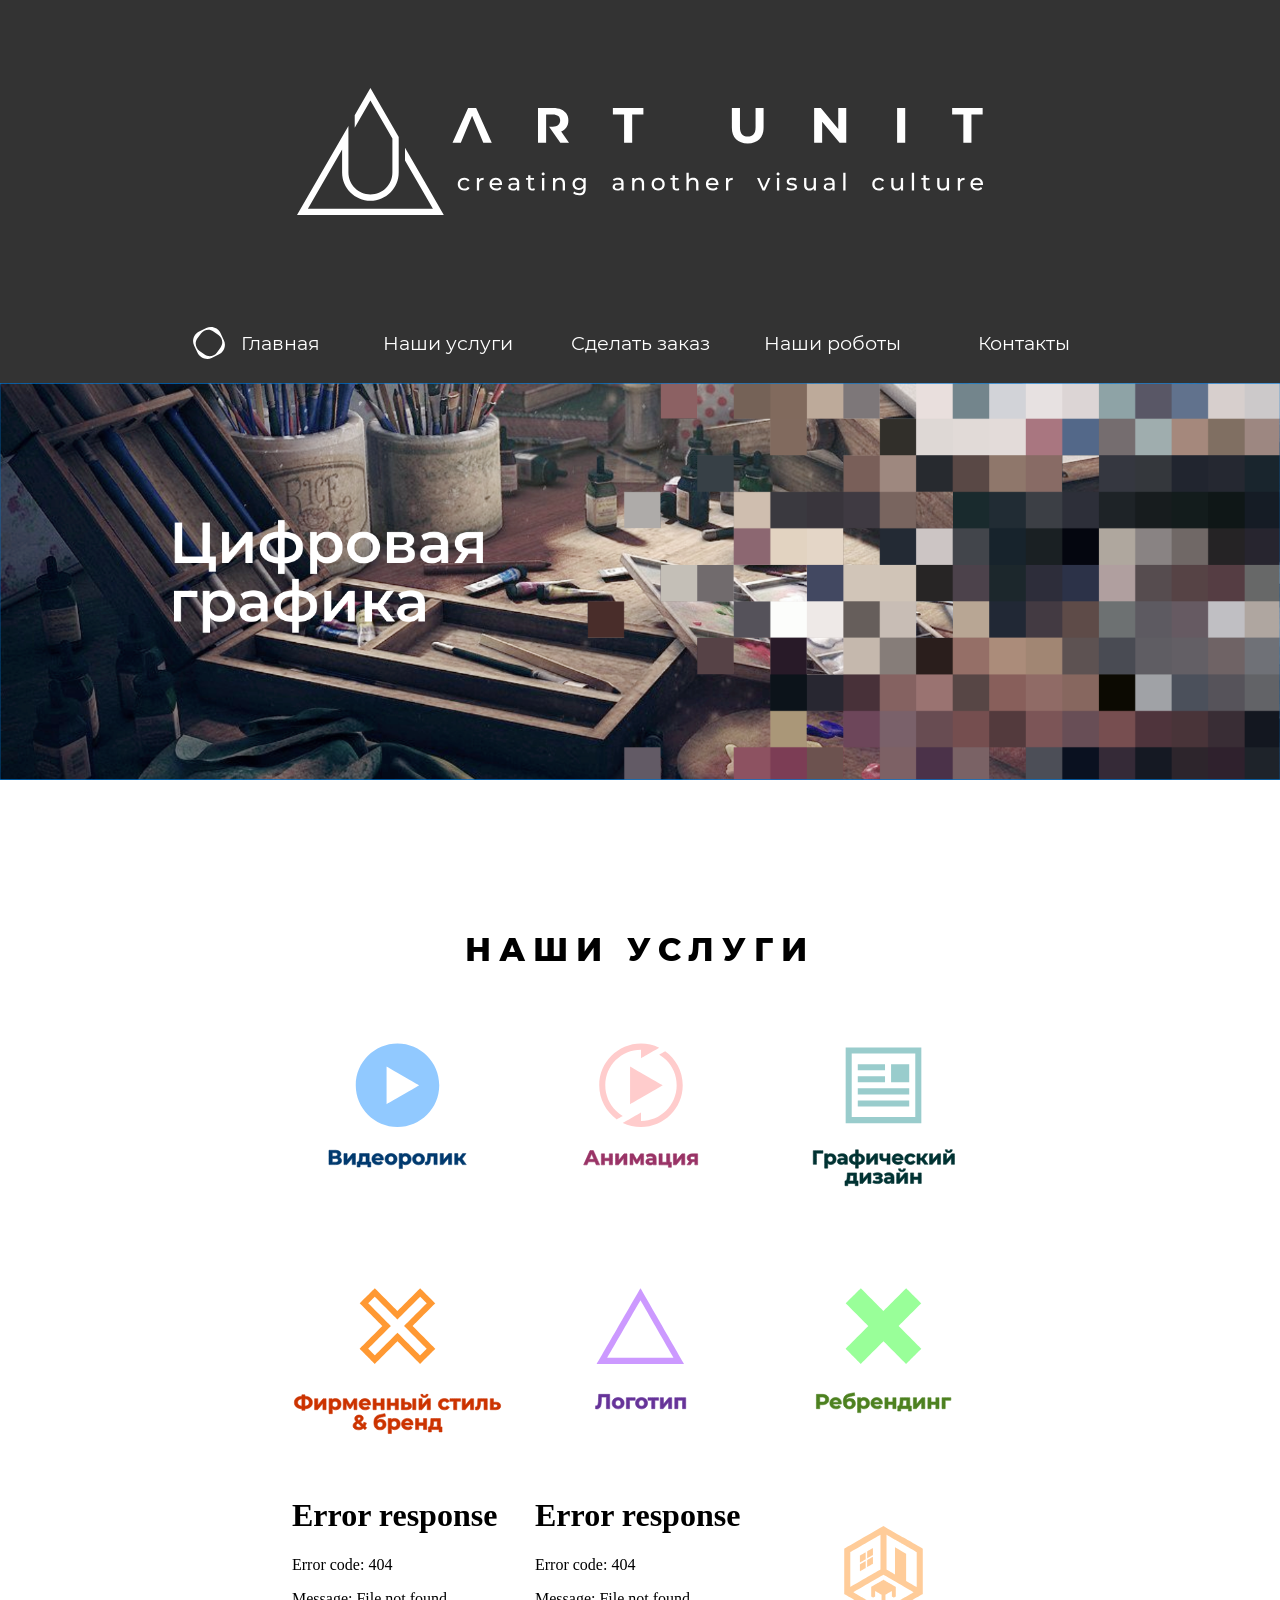
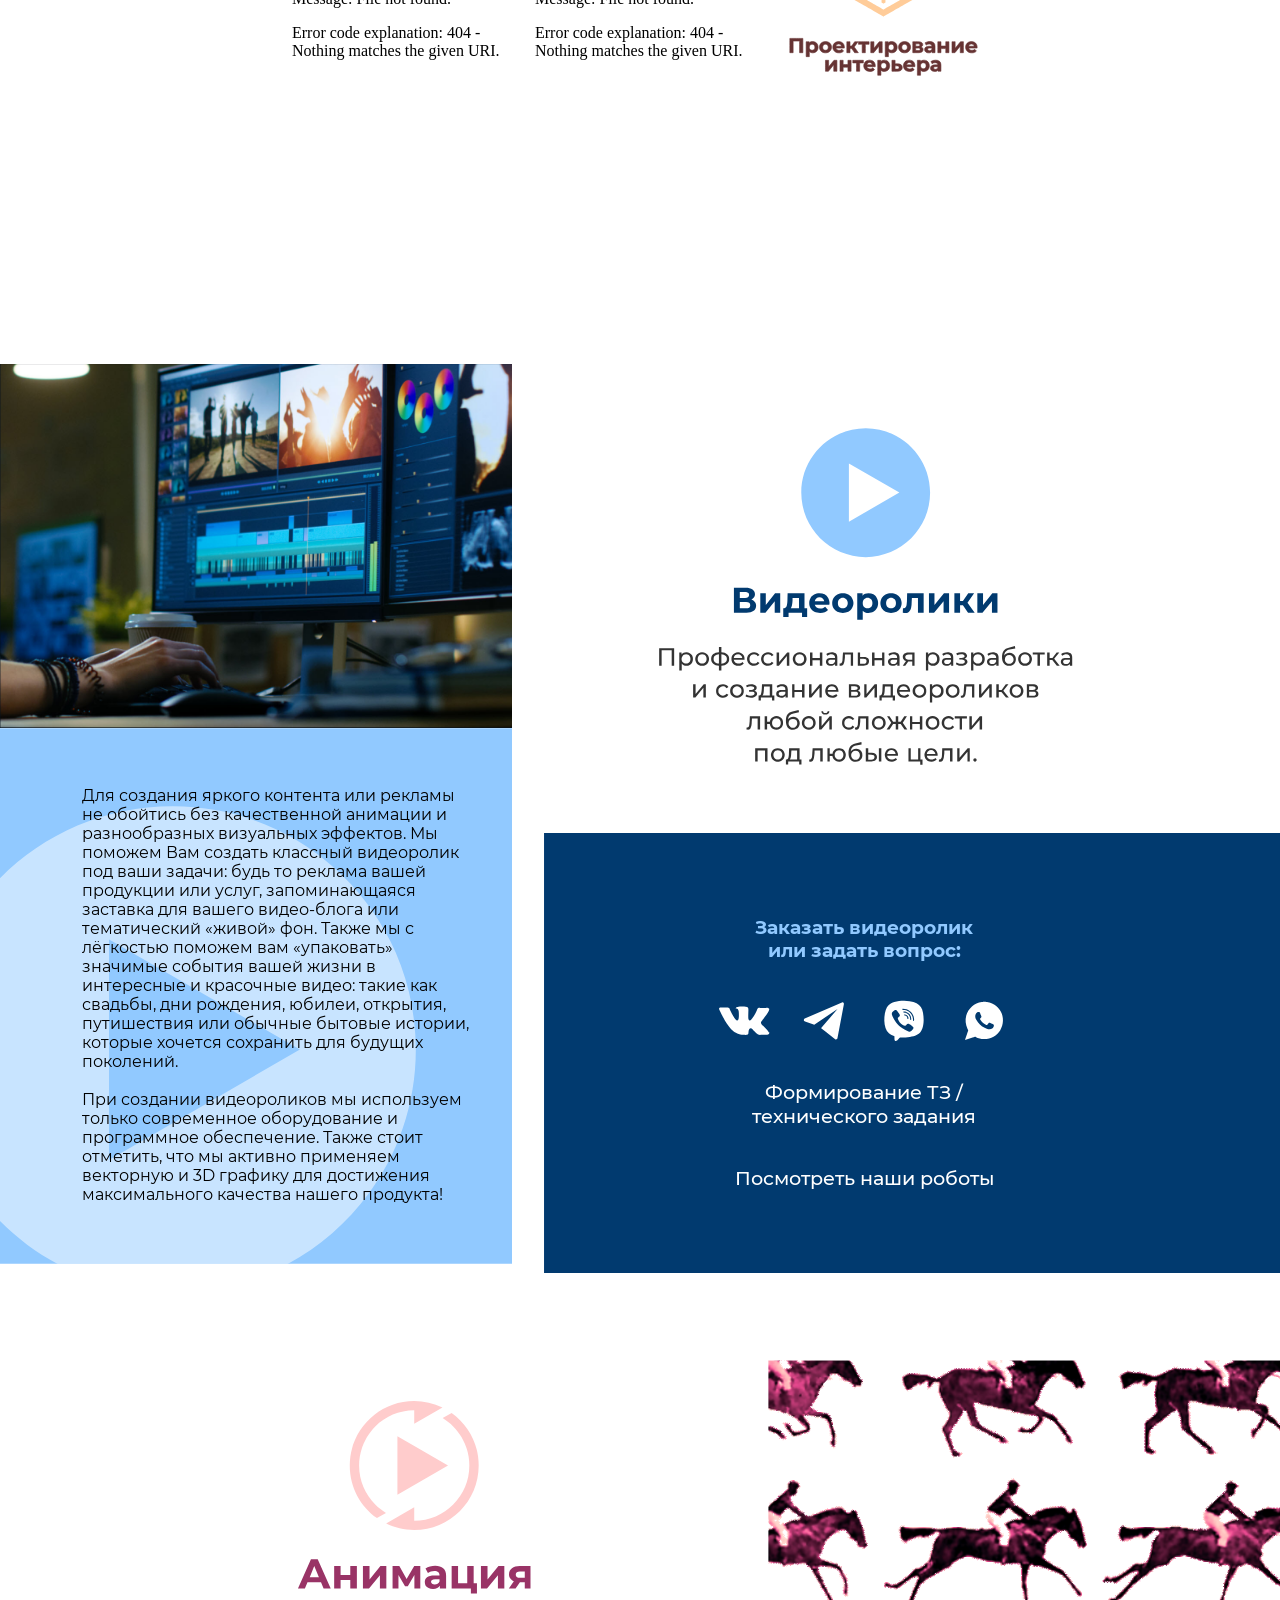
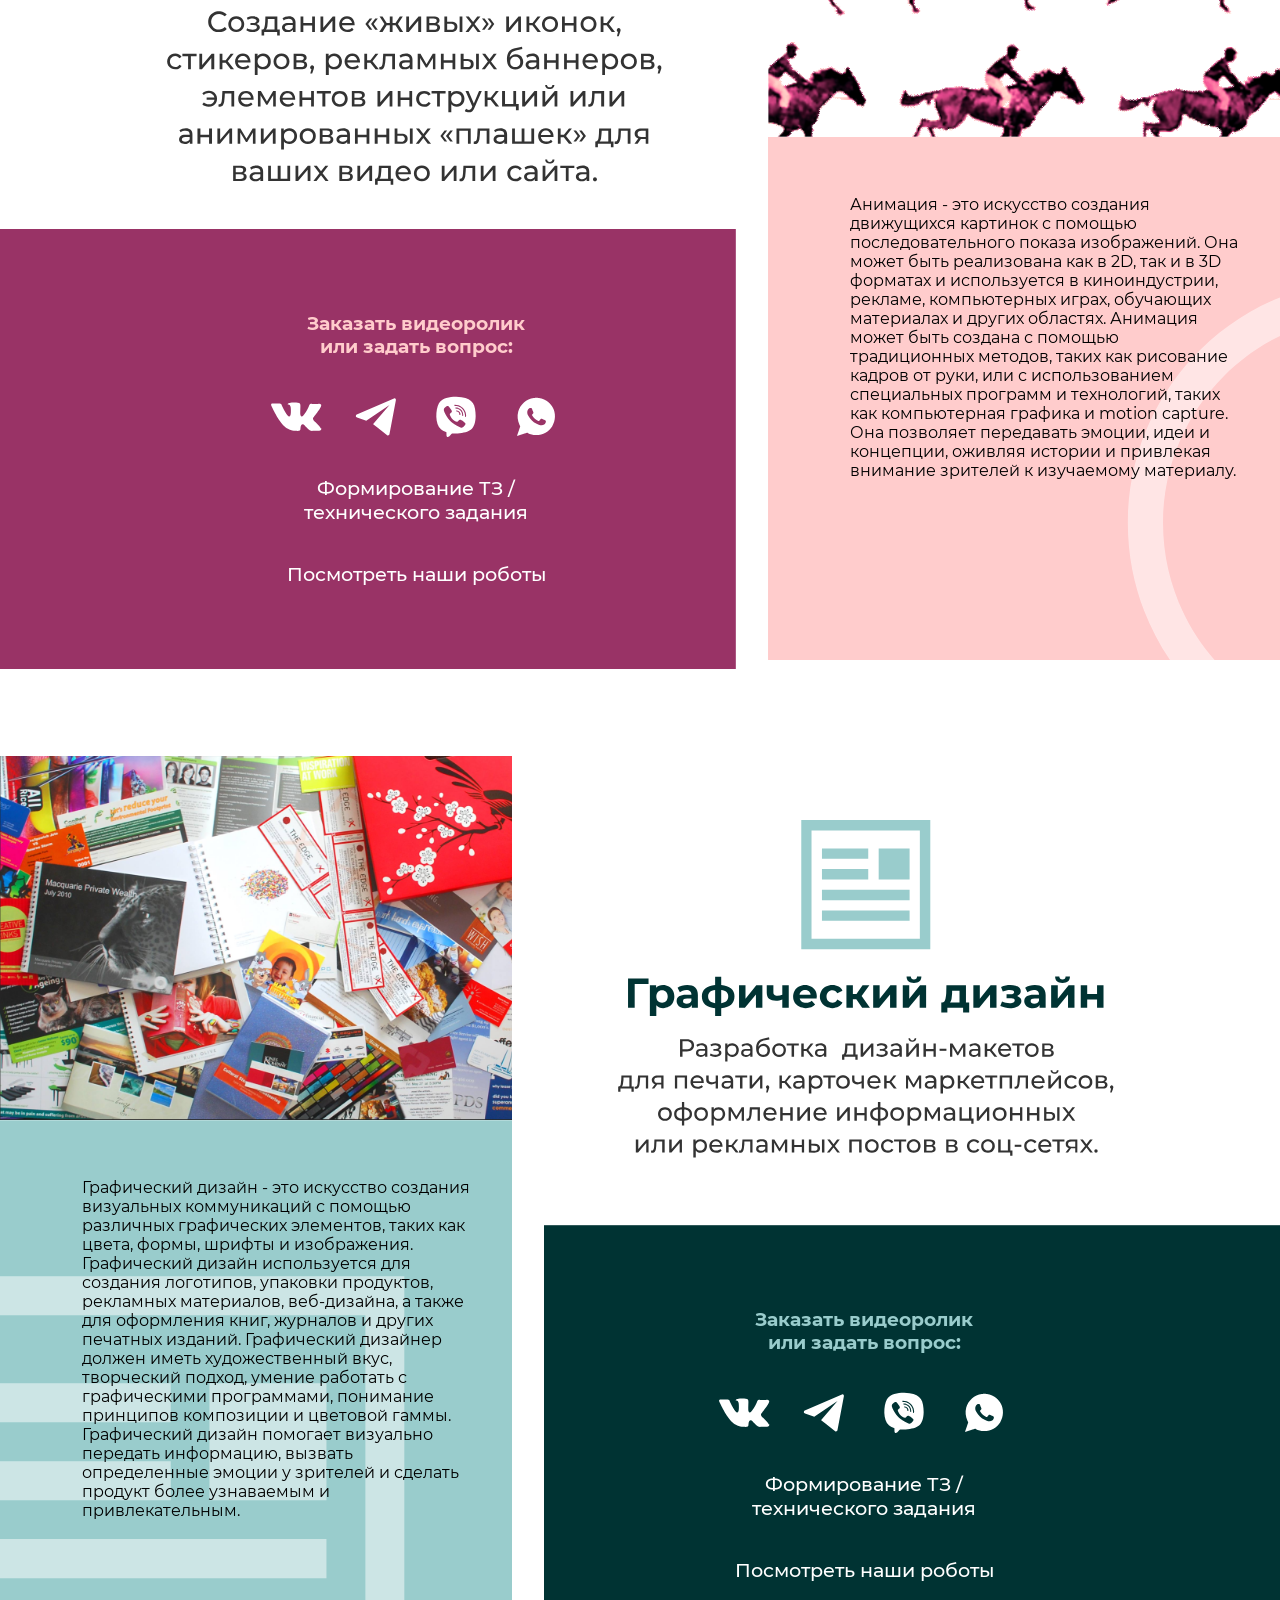
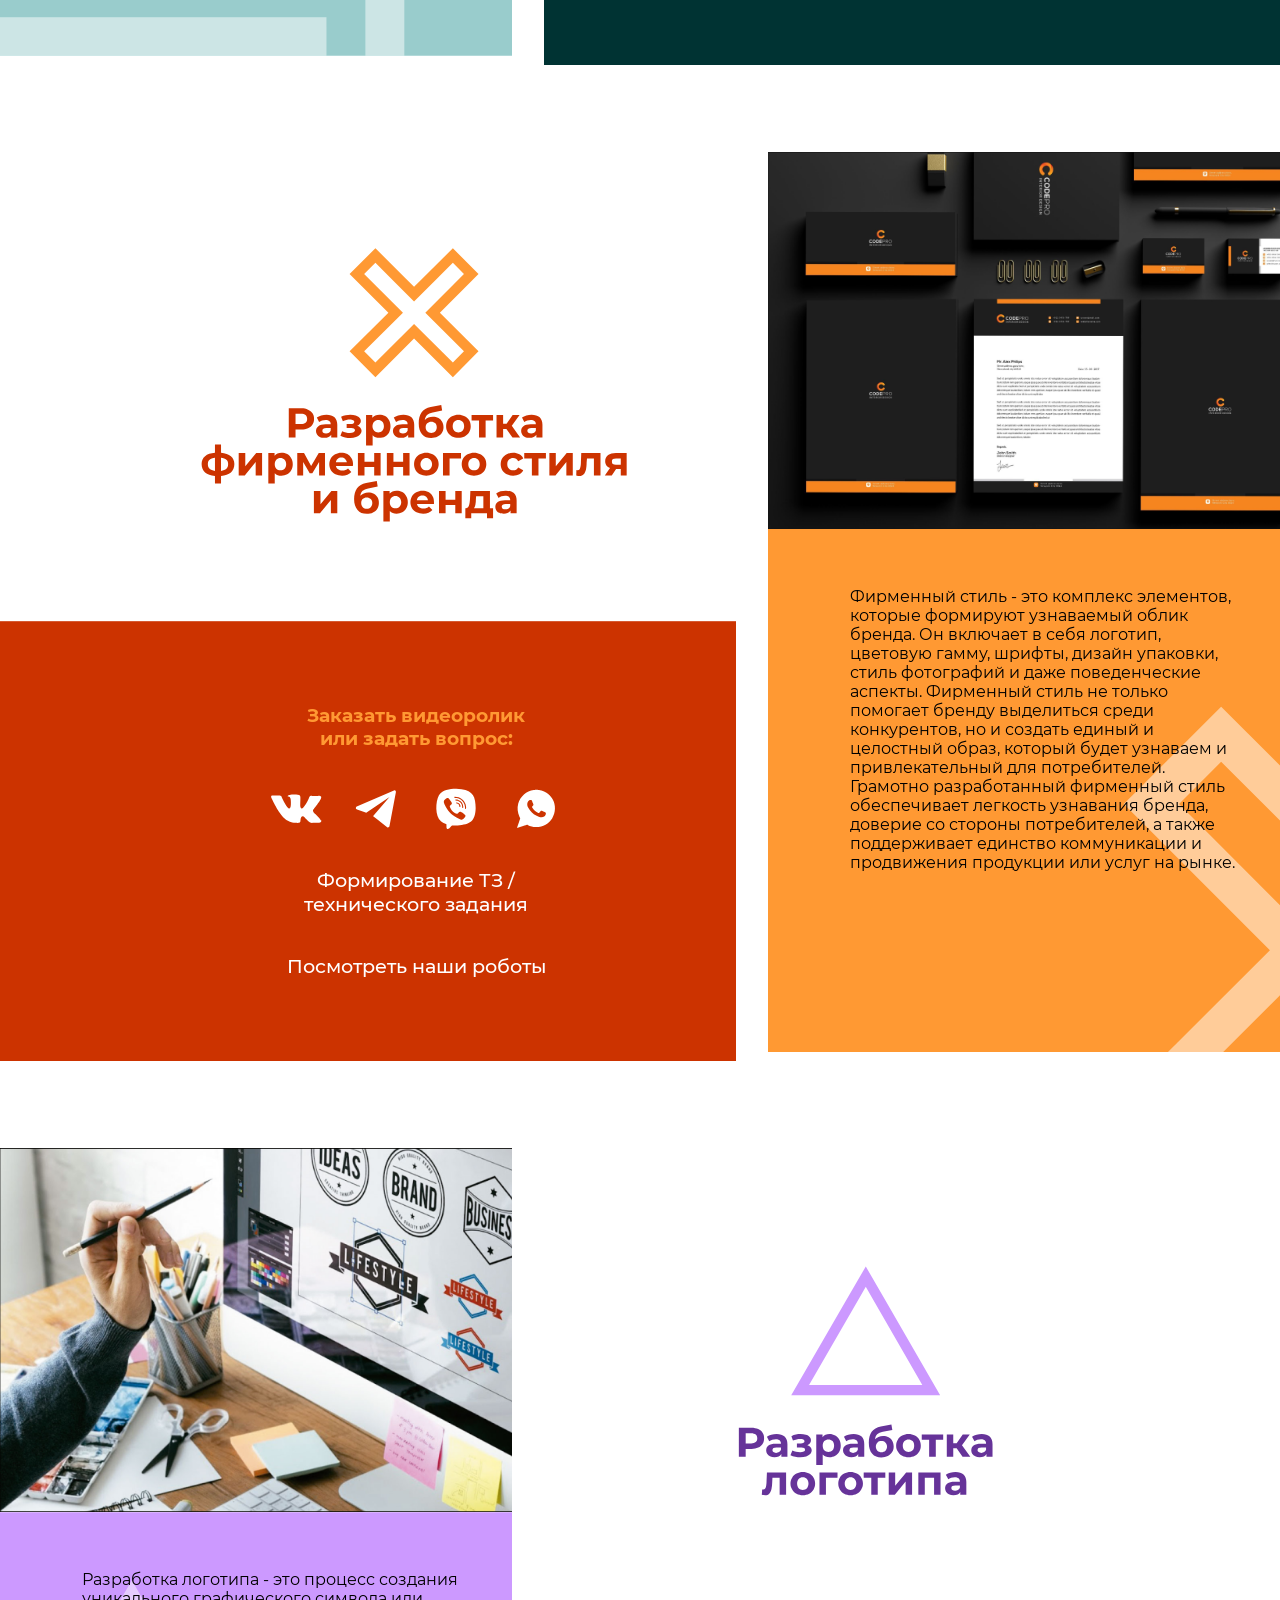
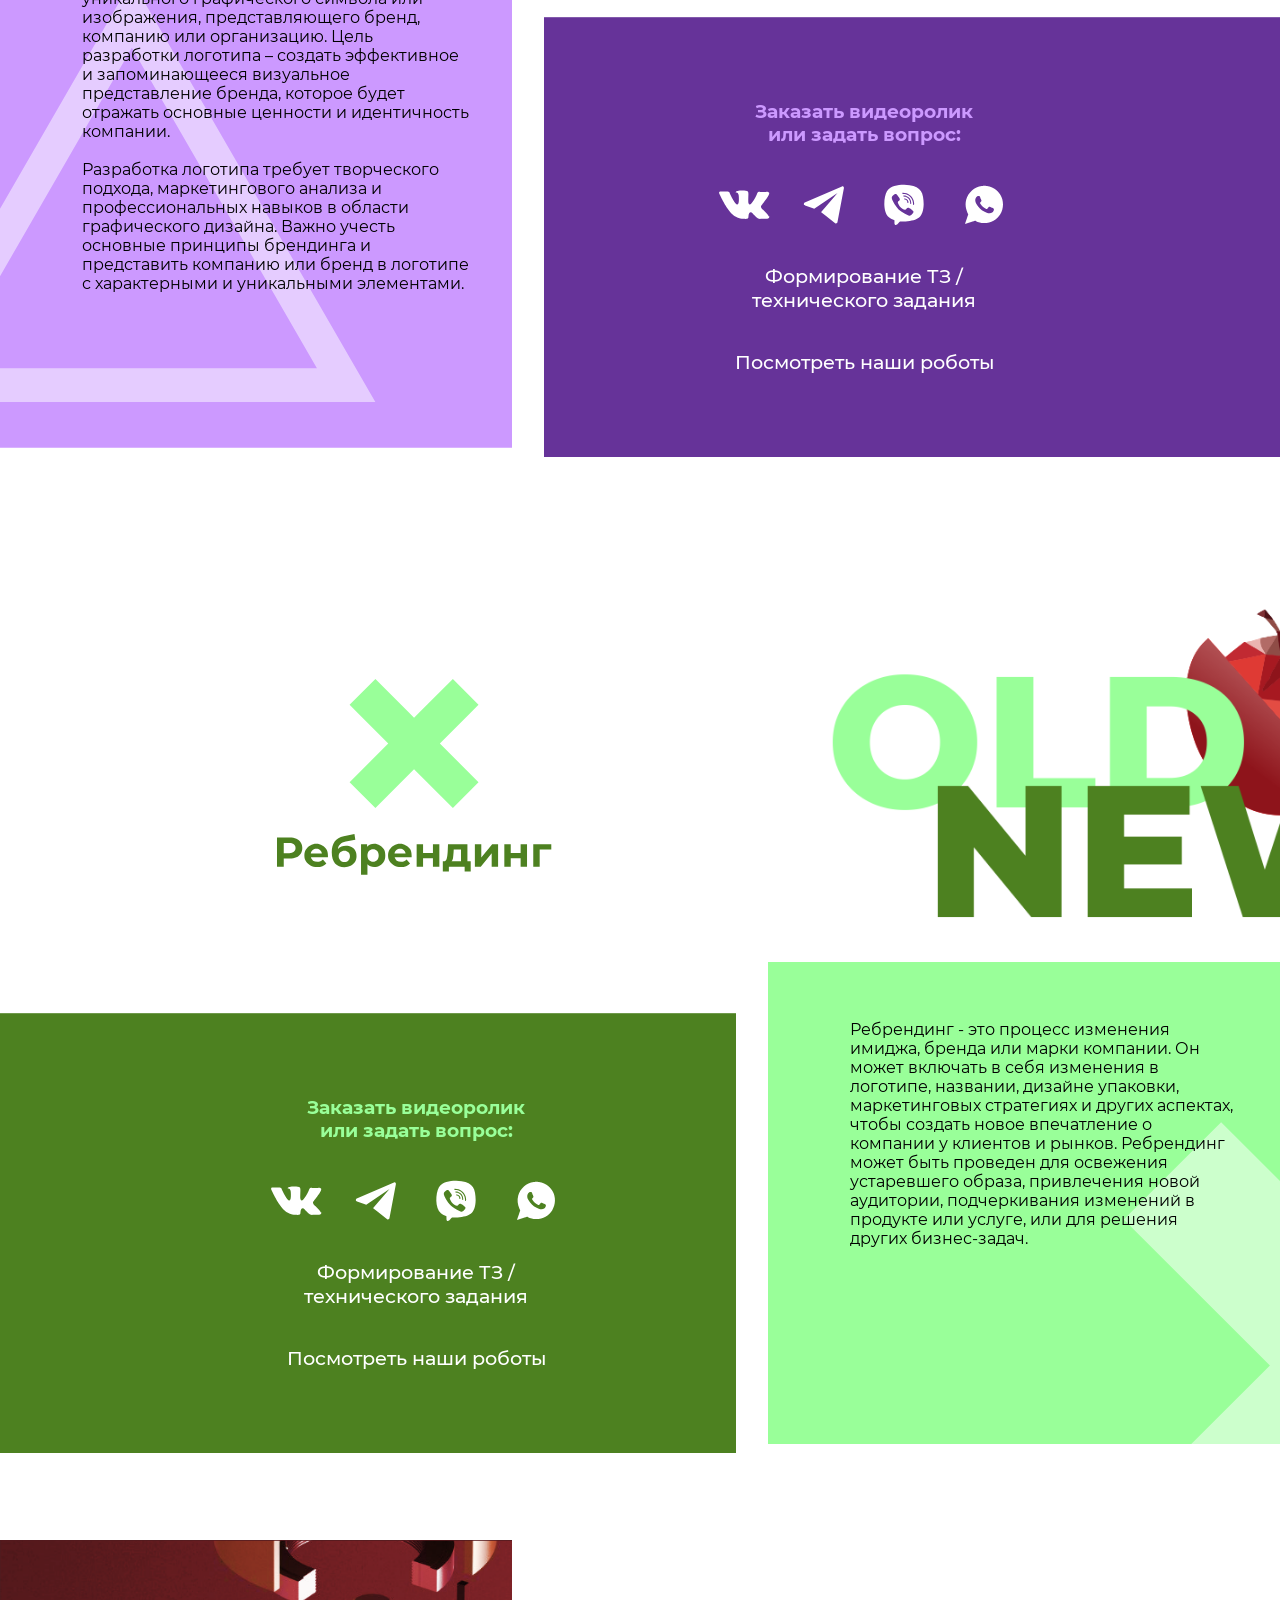
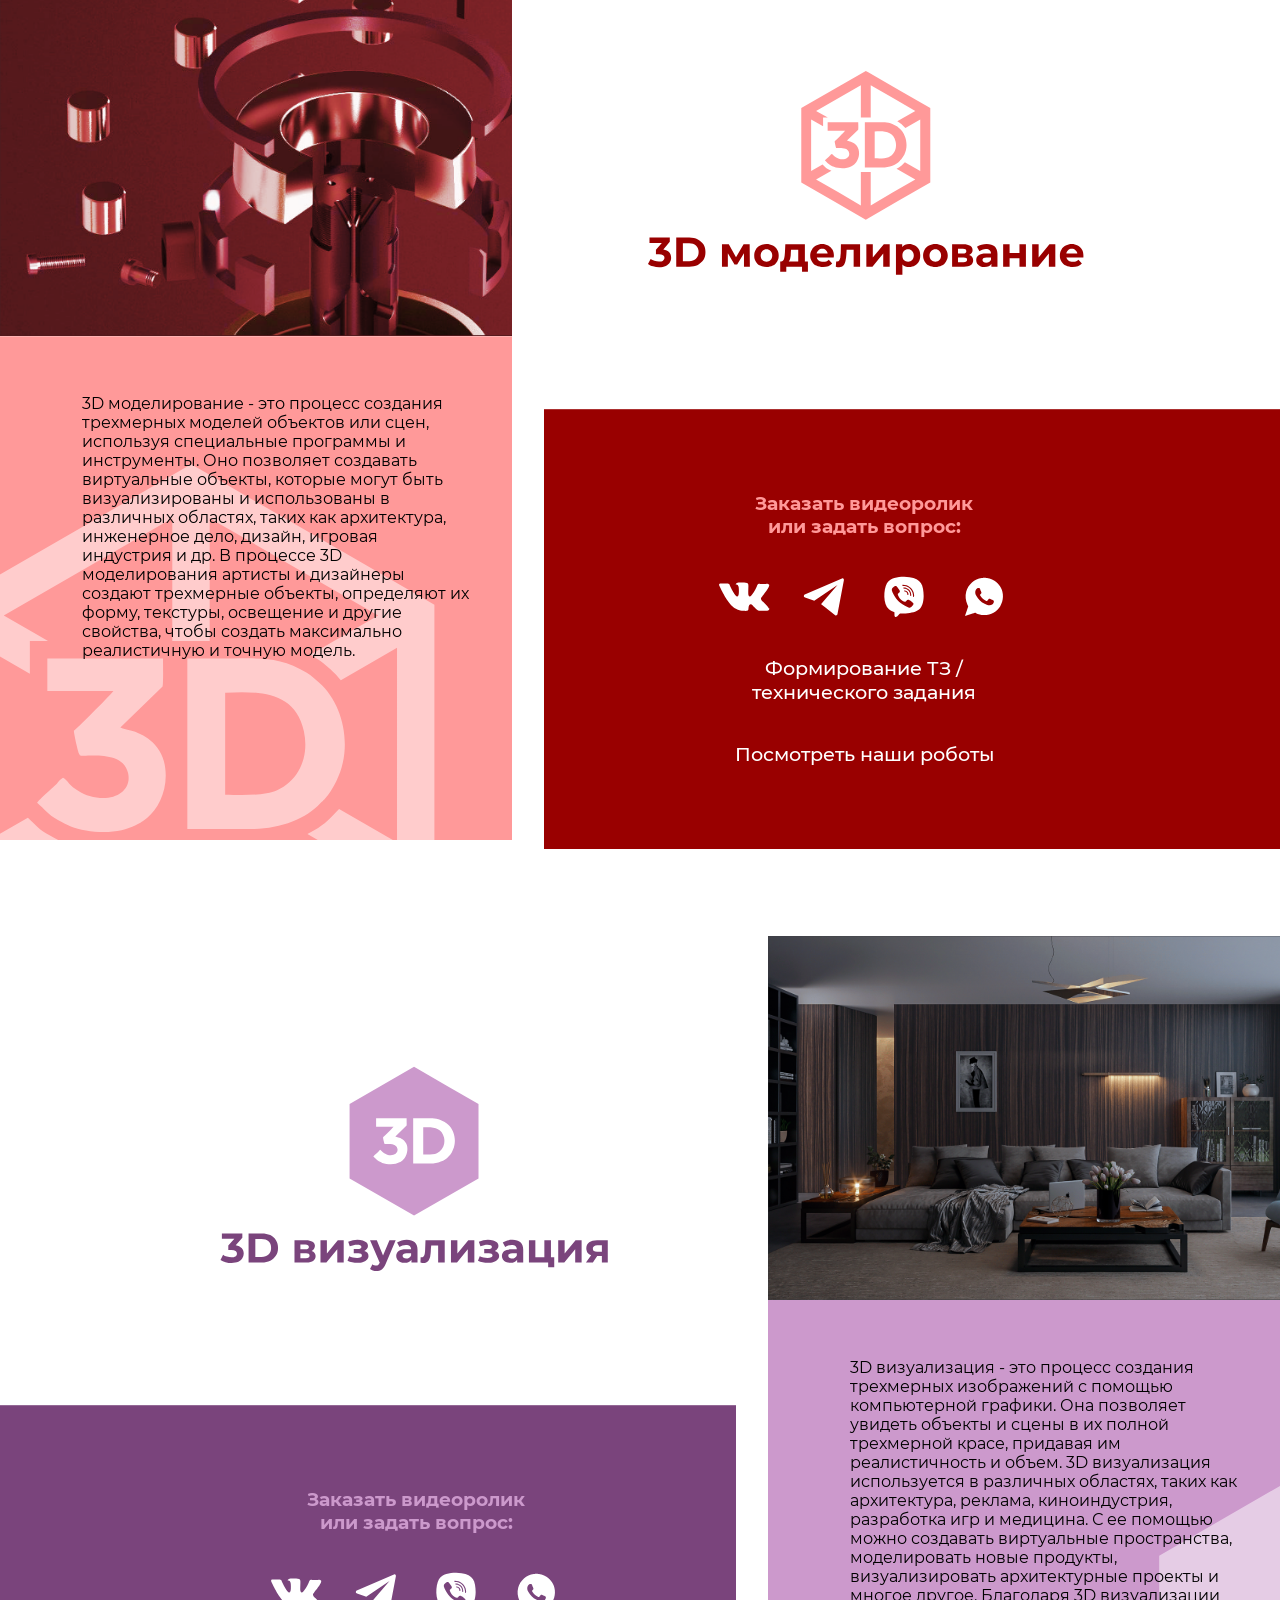
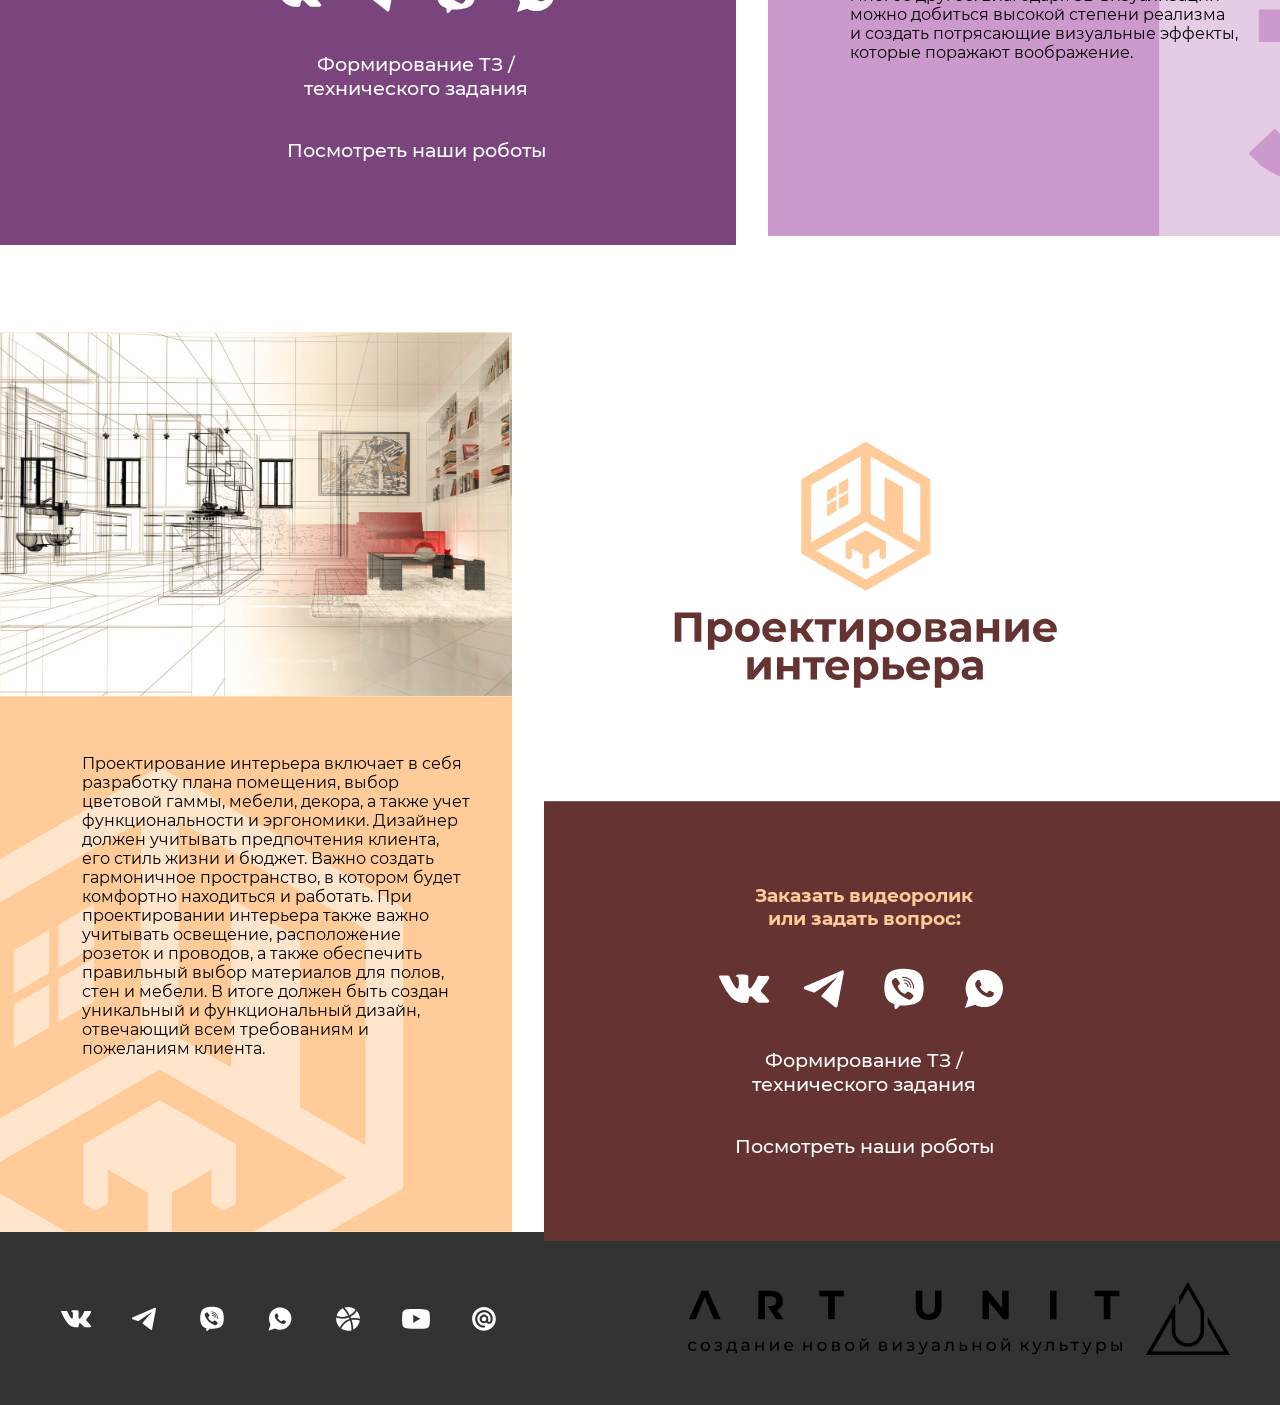
==== index.html @ 625c00ea "completed with grid navigation" ====
<!DOCTYPE html>
<html lang="en-US">

<head>
  <meta charset="utf-8">
  <!-- Без адаптива -->
  <meta name="viewport" content="width=device-width, initial-scale=1.0">
  <link rel="stylesheet" href="./resources/css/style.css" type="text/css">
  <!-- Не забыть про favicon -->
  <link rel="shortcut icon" href="" type=”image/x-icon”>
  <title>Art Unit | AURA</title>
</head>

<body id="" class="color-bg-primary">
  <!-- AURA -->
  <div id="home" class="section top color-bg-primary">
    <img src="./resources/svgs/header/logo-white.svg">
  </div>

  <!-- Navigation -->
  <nav id="navbar" class="flex-row color-bg-primary">
    <!-- Главная -->
    <li class="dropdown">
      <button class="dropbtn">
        <a class="flex-row">
          <svg class="icon-home" width="24" height="24" viewBox="0 0 24 24" xmlns="http://www.w3.org/2000/svg" xmlns:xlink="http://www.w3.org/1999/xlink">
            <path d="M3.2,8.7L6,4.9c2.2-3,6.3-3.8,9.3-1.6L19.1,6c3,2.2,3.8,6.3,1.6,9.3L18,19.1c-2.2,3-6.3,3.8-9.3,1.6L4.9,18
            C1.9,15.8,1.1,11.7,3.2,8.7z M23.2,10.1l-2.5-5.5c-1.9-4.1-6.8-5.7-10.7-3.8L4.6,3.3C0.8,5.2-1.1,9.8,0.8,13.9l2.5,5.2
            c1.9,4.1,6.8,6,10.7,4.1l5.2-2.5C23.2,18.9,25.1,13.9,23.2,10.1z"/>
          </svg>Главная
        </a>
      </button>
      <div class="aura-main-categories dropdown-content flex-col">
        <a href="#home" data-target="#home">
          <div>Цифровая графика</div>
        </a>
        <a href="#" data-target="">
          <div>Дизайнерская мебель</div>
        </a>
        <a href="#" data-target="">
          <div>Креативный декор</div>
        </a>
      </div>
    </li>
    <!-- Наши услуги -->
    <li class="dropdown">
      <button class="dropbtn">
        <a>Наши услуги</a>
      </button>
      <div class="aura-our-services dropdown-content">
        <a href="#videos" data-target="#videos">
          <div class="socials videos"></div>
          <div>Видеоролик</div>
        </a>
        <a href="#animations" data-target="#animations">
          <div class="socials animations"></div>
          <div>Анимации</div>
        </a>
        <a href="#graphicDesign" data-target="#graphicDesign">
        <div class="socials graphicDesign"></div>
          <div>Макет для печати</div>
        </a>
        <a href="#branding" data-target="#branding">
          <div class="socials branding"></div>
          <div>Фирменный стиль</div>
        </a>
        <a href="#logoDesign" data-target="#logoDesign">
          <div class="socials logoDesign"></div>
          <div>Логотип</div>
        </a>
        <a href="#rebranding" data-target="#rebranding">
          <div class="socials rebranding"></div>
          <div>Ребрендинг</div>
        </a>
        <a href="#modelling" data-target="#modelling">
          <div class="socials modelling"></div>
          <div>3D моделирование</div>
        </a>
        <a href="#visualising" data-target="#visualising">
          <div class="socials visualising"></div>
          <div>3D визуализация</div>
        </a>
        <a href="#projectDesign" cdata-target="#projectDesign">
          <div class="socials projectDesign"></div>
          <div>Проектирование интерьера</div>
        </a>
      </div>
    </li>
    <!-- Сделать заказ -->
    <li class="dropdown">
      <button class="dropbtn">
        <a>Сделать заказ</a>
      </button>
      <div class="aura-request-service dropdown-content flex-col">
        <a href="https://vk.com/artunitsev" target="_blank" class="flex-row">
          <div class="socials vk"></div>
          <div>Вконтакте</div>
        </a>
        <!-- Тут нужена t.me ссылка с профиля -->
        <a href="#">
          <div class="socials tele"></div>
          <div>Telegram</div>
        </a>
        <!-- Тут нужен сгенерированная ссылка от профиля вайбера -->
        <a href="#">
          <div class="socials viber"></div>
          <div>Viber</div>
        </a>
        <a href="https://wa.me/79785252620" target="_blank">
          <div class="socials whatsapp"></div>
          <div>WhatsApp</div>
        </a>
      </div>
    </li>
    <!-- Наши роботы -->
    <li class="dropdown">
      <button class="dropbtn">
        <a>Наши роботы</a>
      </button>
      <div class="aura-our-projects dropdown-content">
        <a href="#videos" data-target="#videos">
          <div class="socials videos"></div>
          <div>Видеоролик</div>
        </a>
        <a href="#animations" data-target="#animations">
          <div class="socials animations"></div>
          <div>Анимации</div>
        </a>
        <a href="#graphicDesign" data-target="#graphicDesign">
        <div class="socials graphicDesign"></div>
          <div>Макет для печати</div>
        </a>
        <a href="#branding" data-target="#branding">
          <div class="socials branding"></div>
          <div>Фирменный стиль</div>
        </a>
        <a href="#logoDesign" data-target="#logoDesign">
          <div class="socials logoDesign"></div>
          <div>Логотип</div>
        </a>
        <a href="#rebranding" data-target="#rebranding">
          <div class="socials rebranding"></div>
          <div>Ребрендинг</div>
        </a>
        <a href="#modelling" data-target="#modelling">
          <div class="socials modelling"></div>
          <div>3D моделирование</div>
        </a>
        <a href="#visualising" data-target="#visualising">
          <div class="socials visualising"></div>
          <div>3D визуализация</div>
        </a>
        <a href="#projectDesign" cdata-target="#projectDesign">
          <div class="socials projectDesign"></div>
          <div>Проектирование интерьера</div>
        </a>
      </div>
    </li>
    <!-- Контакты -->
    <li class="dropdown">
      <button class="dropbtn">
        <a>Контакты</a>
      </button>
      <div class="aura-contacts dropdown-content flex-col">
        <a href="https://vk.com/artunitsev" target="_blank" class="flex-row">
          <div class="socials vk"></div>
          <div>vk.com/artunitsev</div>
        </a>
        <a href="#">
          <div class="socials tele"></div>
          <div>@ArtUnit92</div>
        </a>
        <a href="#">
          <div class="socials viber"></div>
          <div>+7 978 525 26 20</div>
        </a>
        <a href="https://wa.me/79785252620" target="_blank">
          <div class="socials whatsapp"></div>
          <div>+7 978 525 26 20</div>
        </a>
        <a href="https://dribbble.com/ArtUnit" target="_blank">
          <div class="socials dribble"></div>
          <div>dribbble.com/ArtUnit</div>
        </a>
        <a href="https://youtube.com/@ArtUnit92" target="_blank">
          <div class="socials youtube"></div>
          <div>youtube.com/@ArtUnit92</div>
        </a>
        <a href="mailto:artunitsev@mail.ru">
          <div class="socials mail"></div>
          <div>artunitsev@mail.ru</div>
        </a>
      </div>
    </li>
  </nav>

<div class="main-container">
  <!-- Header -->
  <header class="section content flex-col">
    <img src="./resources/imgs/header.png">
  </header>

  <!-- Grid navigation -->
  <div id="navigation" class="section nav-menu flex-col block">
    <h1>Наши услуги</h1>
    <div class="grid">
      <div class="grid-item">
        <div class="animation-container" data-target="#videos">
          <iframe class="animation" src="./resources/animations/videos.html" frameborder="0"></iframe>
        </div>
      </div>
      <div class="grid-item">
        <div class="animation-container" data-target="#animations">
          <iframe class="animation" src="./resources/animations/animations.html" frameborder="0"></iframe>
        </div>
      </div>
      <div class="grid-item">
        <div class="animation-container" data-target="#graphicDesign">
          <iframe class="animation" src="./resources/animations/graphicDesign.html" frameborder="0"></iframe>
        </div>
      </div>
      <div class="grid-item">
        <div class="animation-container" data-target="#branding">
          <iframe class="animation" src="./resources/animations/branding.html" frameborder="0"></iframe>
        </div>
      </div>
      <div class="grid-item">
        <div class="animation-container" data-target="#logoDesign">
          <iframe class="animation" src="./resources/animations/logoDesign.html" frameborder="0"></iframe>
        </div>
      </div>
      <div class="grid-item">
        <div class="animation-container" data-target="#rebranding">
          <iframe class="animation" src="./resources/animations/rebranding.html" frameborder="0"></iframe>
        </div>
      </div>
      <div class="grid-item">
        <div class="animation-container" data-target="#modelling">
          <iframe class="animation" src="./resources/animations/3dmodelling.html" frameborder="0"></iframe>
        </div>
      </div>
      <div class="grid-item">
        <div class="animation-container" data-target="#visualising">
          <iframe class="animation" src="./resources/animations/3dvisualising.html" frameborder="0"></iframe>
        </div>
      </div>
      <div class="grid-item">
        <div class="animation-container" data-target="#projectDesign">
          <iframe class="animation" src="./resources/animations/projectDesign.html" frameborder="0"></iframe>
        </div>
      </div>
    </div>
  </div>


  <!-- Videos -->
  <div id="videos" class="section videos flex-row block">
    <div class="left flex-col">
      <div class="leftUp">
        <img src="./resources/imgs/videos.png">
      </div>
      <div class="leftBottom">
        <div>
          <p>
            Для создания яркого контента или рекламы не обойтись без качественной анимации и разнообразных визуальных эффектов. Мы поможем Вам создать классный видеоролик под ваши задачи: будь то реклама вашей продукции или услуг, запоминающаяся
            заставка для вашего видео-блога или тематический «живой» фон. Также мы с лёгкостью поможем вам «упаковать» значимые события вашей жизни в интересные и красочные видео: такие как свадьбы, дни рождения, юбилеи, открытия, путишествия  или обычные бытовые истории, которые хочется сохранить для будущих поколений.
          <br><br>
            При создании видеороликов мы используем только современное оборудование и программное обеспечение. Также стоит отметить, что мы активно применяем векторную и 3D графику для достижения максимального качества нашего продукта!
          </p>
        </div>
      </div>
    </div>
    <div class="right flex-col">
      <div class="rightUp">
        <img src="./resources/svgs/videos/videosRightUp.svg">
      </div>
      <div class="rightBottom">
        <div class="content flex-col">
          <div class="bottomTitle">
            <h3>Заказать видеоролик<br>или задать вопрос:</h3>
          </div>
          <div class="bottomLinks flex-row">
            <a href="https://vk.com/artunitsev" target="_blank">
              <div class="socials vk"></div>
            </a>
            <a href="#">
              <div class="socials tele"></div>
            </a>
            <a href="#">
              <div class="socials viber"></div>
            </a>
            <a href="https://wa.me/79785252620" target="_blank">
              <div class="socials whatsapp"></div>
            </a>
          </div>
          <div class="bottomOrder">
            <a href="">
              <p>Формирование ТЗ /<br>технического задания</p>
            </a>
          </div>

          <div class="ourProjects">
            <a href="https://www.youtube.com/playlist?list=PLP9Ktw8Q6dD-6l5zV0Kr-_URlwKYv3KBf" target="_blank">
              <p>Посмотреть наши роботы</p>
            </a>
          </div>
        </div>
      </div>

    </div>
  </div>

  <!-- Animations -->
  <div id="animations" class="section animations flex-row-reverse block">
    <div class="left flex-col">
      <div class="leftUp">
        <img src="./resources/imgs/animations.png">
      </div>
      <div class="leftBottom">
        <div>
          <p>
            Анимация - это искусство создания движущихся картинок с помощью последовательного показа изображений. Она может быть реализована как в 2D, так и в 3D форматах и используется в киноиндустрии, рекламе, компьютерных играх, обучающих материалах и других областях. Анимация может быть создана с помощью традиционных методов, таких как рисование кадров от руки, или с использованием специальных программ и технологий, таких как компьютерная графика и motion capture. Она позволяет передавать эмоции, идеи и концепции, оживляя истории и привлекая внимание зрителей к изучаемому материалу.
          </p>
        </div>
      </div>
    </div>
    <div class="right flex-col">
      <div class="rightUp">
        <img src="./resources/svgs/animations/animationsRightUp.svg">
      </div>
      <div class="rightBottom">
        <div class="content flex-col">
          <div class="bottomTitle">
            <h3>Заказать видеоролик<br>или задать вопрос:</h3>
          </div>
          <div class="bottomLinks flex-row">
            <a href="https://vk.com/artunitsev" target="_blank">
              <div class="socials vk"></div>
            </a>
            <a href="#">
              <div class="socials tele"></div>
            </a>
            <a href="#">
              <div class="socials viber"></div>
            </a>
            <a href="tel:+79785252620">
              <div class="socials whatsapp"></div>
            </a>
          </div>
          <div class="bottomOrder">
            <a href="">
              <p>Формирование ТЗ /<br>технического задания</p>
            </a>
          </div>

          <div class="ourProjects">
            <a href="https://www.youtube.com/playlist?list=PLP9Ktw8Q6dD-6l5zV0Kr-_URlwKYv3KBf" target="_blank">
              <p>Посмотреть наши роботы</p>
            </a>
          </div>
        </div>
      </div>

    </div>
  </div>

  <!-- Graphic design -->
  <div id="graphicDesign" class="section graphicDesign flex-row block">
    <div class="left flex-col">
      <div class="leftUp">
        <img src="./resources/imgs/graphicDesign.png">
      </div>
      <div class="leftBottom">
        <div>
          <p>
            Графический дизайн - это искусство создания визуальных коммуникаций с помощью различных графических элементов, таких как цвета, формы, шрифты и изображения. Графический дизайн используется для создания логотипов, упаковки продуктов, рекламных материалов, веб-дизайна, а также для оформления книг, журналов и других печатных изданий. Графический дизайнер должен иметь художественный вкус, творческий подход, умение работать с графическими программами, понимание принципов композиции и цветовой гаммы. Графический дизайн помогает визуально передать информацию, вызвать определенные эмоции у зрителей и сделать продукт более узнаваемым и привлекательным.
          </p>
        </div>
      </div>
    </div>
    <div class="right flex-col">
      <div class="rightUp">
        <img src="./resources/svgs/graphicDesign/graphicDesignRightUp.svg">
      </div>
      <div class="rightBottom">
        <div class="content flex-col">
          <div class="bottomTitle">
            <h3>Заказать видеоролик<br>или задать вопрос:</h3>
          </div>
          <div class="bottomLinks flex-row">
            <a href="">
              <div class="socials vk"></div>
            </a>
            <a href="">
              <div class="socials tele"></div>
            </a>
            <a href="">
              <div class="socials viber"></div>
            </a>
            <a href="">
              <div class="socials whatsapp"></div>
            </a>
          </div>
          <div class="bottomOrder">
            <a href="">
              <p>Формирование ТЗ /<br>технического задания</p>
            </a>
          </div>

          <div class="ourProjects">
            <a href="https://vk.com/album-138943289_301769877" target="_blank">
              <p>Посмотреть наши роботы</p>
            </a>
          </div>
        </div>
      </div>

    </div>
  </div>

  <!-- Branding -->
  <div id="branding" class="section branding flex-row-reverse block">
    <div class="left flex-col">
      <div class="leftUp">
        <img src="./resources/imgs/branding.png">
      </div>
      <div class="leftBottom">
        <div>
          <p>
            Фирменный стиль - это комплекс элементов, которые формируют узнаваемый облик бренда. Он включает в себя логотип, цветовую гамму, шрифты, дизайн упаковки, стиль фотографий и даже поведенческие аспекты. Фирменный стиль не только помогает бренду выделиться среди конкурентов, но и создать единый и целостный образ, который будет узнаваем и привлекательный для потребителей. Грамотно разработанный фирменный стиль обеспечивает легкость узнавания бренда, доверие со стороны потребителей, а также поддерживает единство коммуникации и продвижения продукции или услуг на рынке.
          </p>
        </div>
      </div>
    </div>
    <div class="right flex-col">
      <div class="rightUp">
        <img src="./resources/svgs/branding/brandingRightUp.svg">
      </div>
      <div class="rightBottom">
        <div class="content flex-col">
          <div class="bottomTitle">
            <h3>Заказать видеоролик<br>или задать вопрос:</h3>
          </div>
          <div class="bottomLinks flex-row">
            <a href="">
              <div class="socials vk"></div>
            </a>
            <a href="">
              <div class="socials tele"></div>
            </a>
            <a href="">
              <div class="socials viber"></div>
            </a>
            <a href="">
              <div class="socials whatsapp"></div>
            </a>
          </div>
          <div class="bottomOrder">
            <a href="">
              <p>Формирование ТЗ /<br>технического задания</p>
            </a>
          </div>

          <div class="ourProjects">
            <a href="https://vk.com/album-138943289_301769849" target="_blank">
              <p>Посмотреть наши роботы</p>
            </a>
          </div>
        </div>
      </div>

    </div>
  </div>

  <!-- Logo design -->
  <div id="logoDesign" class="section logoDesign flex-row block">
    <div class="left flex-col">
      <div class="leftUp">
        <img src="./resources/imgs/logoDesign.png">
      </div>
      <div class="leftBottom">
        <div>
          <p>
            Разработка логотипа - это процесс создания уникального графического символа или изображения, представляющего бренд, компанию или организацию. Цель разработки логотипа – создать эффективное и запоминающееся визуальное представление бренда, которое будет отражать основные ценности и идентичность компании. 
            <br><br>Разработка логотипа требует творческого подхода, маркетингового анализа и профессиональных навыков в области графического дизайна. Важно учесть основные принципы брендинга и представить компанию или бренд в логотипе с характерными и уникальными элементами.
          </p>
        </div>
      </div>
    </div>
    <div class="right flex-col">
      <div class="rightUp">
        <img src="./resources/svgs/logoDesign/logoDesignRightUp.svg">
      </div>
      <div class="rightBottom">
        <div class="content flex-col">
          <div class="bottomTitle">
            <h3>Заказать видеоролик<br>или задать вопрос:</h3>
          </div>
          <div class="bottomLinks flex-row">
            <a href="">
              <div class="socials vk"></div>
            </a>
            <a href="">
              <div class="socials tele"></div>
            </a>
            <a href="">
              <div class="socials viber"></div>
            </a>
            <a href="">
              <div class="socials whatsapp"></div>
            </a>
          </div>
          <div class="bottomOrder">
            <a href="">
              <p>Формирование ТЗ /<br>технического задания</p>
            </a>
          </div>

          <div class="ourProjects">
            <a href="https://vk.com/album-138943289_301769840" target="_blank">
              <p>Посмотреть наши роботы</p>
            </a>
          </div>
        </div>
      </div>

    </div>
  </div>

  <!-- Rebranding -->
  <div id="rebranding" class="section rebranding flex-row-reverse block">
    <div class="left flex-col">
      <div class="leftUp">
        <img src="./resources/imgs/rebranding.png">
      </div>
      <div class="leftBottom">
        <div>
          <p>
            Ребрендинг - это процесс изменения имиджа, бренда или марки компании. Он может включать в себя изменения в логотипе, названии, дизайне упаковки, маркетинговых стратегиях и других аспектах, чтобы создать новое впечатление о компании у клиентов и рынков. Ребрендинг может быть проведен для освежения устаревшего образа, привлечения новой аудитории, подчеркивания изменений в продукте или услуге, или для решения других бизнес-задач.
          </p>
        </div>
      </div>
    </div>
    <div class="right flex-col">
      <div class="rightUp">
        <img src="./resources/svgs/rebranding/rebrandingRightUp.svg">
      </div>
      <div class="rightBottom">
        <div class="content flex-col">
          <div class="bottomTitle">
            <h3>Заказать видеоролик<br>или задать вопрос:</h3>
          </div>
          <div class="bottomLinks flex-row">
            <a href="">
              <div class="socials vk"></div>
            </a>
            <a href="">
              <div class="socials tele"></div>
            </a>
            <a href="">
              <div class="socials viber"></div>
            </a>
            <a href="">
              <div class="socials whatsapp"></div>
            </a>
          </div>
          <div class="bottomOrder">
            <a href="">
              <p>Формирование ТЗ /<br>технического задания</p>
            </a>
          </div>

          <div class="ourProjects">
            <a href="https://vk.com/album-138943289_301769886" target="_blank">
              <p>Посмотреть наши роботы</p>
            </a>
          </div>
        </div>
      </div>

    </div>
  </div>

  <!-- 3D modelling -->
  <div id="modelling" class="section modelling flex-row block">
    <div class="left flex-col">
      <div class="leftUp">
        <img src="./resources/imgs/3dModelling.png">
      </div>
      <div class="leftBottom">
        <div>
          <p>
            3D моделирование - это процесс создания трехмерных моделей объектов или сцен, используя специальные программы и инструменты. Оно позволяет создавать виртуальные объекты, которые могут быть визуализированы и использованы в различных областях, таких как архитектура, инженерное дело, дизайн, игровая индустрия и др. В процессе 3D моделирования артисты и дизайнеры создают трехмерные объекты, определяют их форму, текстуры, освещение и другие свойства, чтобы создать максимально реалистичную и точную модель.
          </p>
        </div>
      </div>
    </div>
    <div class="right flex-col">
      <div class="rightUp">
        <img src="./resources/svgs/3dModelling/3dModellingRightUp.svg">
      </div>
      <div class="rightBottom">
        <div class="content flex-col">
          <div class="bottomTitle">
            <h3>Заказать видеоролик<br>или задать вопрос:</h3>
          </div>
          <div class="bottomLinks flex-row">
            <a href="">
              <div class="socials vk"></div>
            </a>
            <a href="">
              <div class="socials tele"></div>
            </a>
            <a href="">
              <div class="socials viber"></div>
            </a>
            <a href="">
              <div class="socials whatsapp"></div>
            </a>
          </div>
          <div class="bottomOrder">
            <a href="">
              <p>Формирование ТЗ /<br>технического задания</p>
            </a>
          </div>

          <div class="ourProjects">
            <a href="https://www.youtube.com/playlist?list=PLP9Ktw8Q6dD9mTrqpHBQCJgkdK2Wot-IL" target="_blank">
              <p>Посмотреть наши роботы</p>
            </a>
          </div>
        </div>
      </div>

    </div>
  </div>

  <!-- 3D visualising-->
  <div id="visualising" class="section visualising flex-row-reverse block">
    <div class="left flex-col">
      <div class="leftUp">
        <img src="./resources/imgs/3dVisualising.png">
      </div>
      <div class="leftBottom">
        <div>
          <p>
            3D визуализация - это процесс создания трехмерных изображений с помощью компьютерной графики. Она позволяет увидеть объекты и сцены в их полной трехмерной красе, придавая им реалистичность и объем. 3D визуализация используется в различных областях, таких как архитектура, реклама, киноиндустрия, разработка игр и медицина. С ее помощью можно создавать виртуальные пространства, моделировать новые продукты, визуализировать архитектурные проекты и многое другое. Благодаря 3D визуализации можно добиться высокой степени реализма и создать потрясающие визуальные эффекты, которые поражают воображение.
          </p>
        </div>
      </div>
    </div>
    <div class="right flex-col">
      <div class="rightUp">
        <img src="./resources/svgs/3dVisualising/3dVisualisingRightUp.svg">
      </div>
      <div class="rightBottom">
        <div class="content flex-col">
          <div class="bottomTitle">
            <h3>Заказать видеоролик<br>или задать вопрос:</h3>
          </div>
          <div class="bottomLinks flex-row">
            <a href="">
              <div class="socials vk"></div>
            </a>
            <a href="">
              <div class="socials tele"></div>
            </a>
            <a href="">
              <div class="socials viber"></div>
            </a>
            <a href="">
              <div class="socials whatsapp"></div>
            </a>
          </div>
          <div class="bottomOrder">
            <a href="">
              <p>Формирование ТЗ /<br>технического задания</p>
            </a>
          </div>

          <div class="ourProjects">
            <a href="https://www.youtube.com/playlist?list=PLP9Ktw8Q6dD9mTrqpHBQCJgkdK2Wot-IL" target="_blank">
              <p>Посмотреть наши роботы</p>
            </a>
          </div>
        </div>
      </div>

    </div>
  </div>

  <!-- Project design -->
  <div id="projectDesign" class="section projectDesign flex-row block">
    <div class="left flex-col">
      <div class="leftUp">
        <img src="./resources/imgs/projectDesign.png">
      </div>
      <div class="leftBottom">
        <div>
          <p>
            Проектирование интерьера включает в себя разработку плана помещения, выбор цветовой гаммы, мебели, декора, а также учет функциональности и эргономики. Дизайнер должен учитывать предпочтения клиента, его стиль жизни и бюджет. Важно создать гармоничное пространство, в котором будет комфортно находиться и работать. При проектировании интерьера также важно учитывать освещение, расположение розеток и проводов, а также обеспечить правильный выбор материалов для полов, стен и мебели. В итоге должен быть создан уникальный и функциональный дизайн, отвечающий всем требованиям и пожеланиям клиента.
          </p>
        </div>
      </div>
    </div>
    <div class="right flex-col">
      <div class="rightUp">
        <img src="./resources/svgs/projectDesign/projectDesignRightUp.svg">
      </div>
      <div class="rightBottom">
        <div class="content flex-col">
          <div class="bottomTitle">
            <h3>Заказать видеоролик<br>или задать вопрос:</h3>
          </div>
          <div class="bottomLinks flex-row">
            <a href="">
              <div class="socials vk"></div>
            </a>
            <a href="">
              <div class="socials tele"></div>
            </a>
            <a href="">
              <div class="socials viber"></div>
            </a>
            <a href="">
              <div class="socials whatsapp"></div>
            </a>
          </div>
          <div class="bottomOrder">
            <a href="">
              <p>Формирование ТЗ /<br>технического задания</p>
            </a>
          </div>

          <div class="ourProjects">
            <a href="https://www.youtube.com/playlist?list=PLP9Ktw8Q6dD-RjY8T52GfUkHuSWjg1-co" target="_blank">
              <p>Посмотреть наши роботы</p>
            </a>
          </div>
        </div>
      </div>

    </div>
  </div>

  <footer id="footer" class="section flex-row color-bg-primary">
    <!-- Links -->
    <div class="flex-row">
      <a href="">
        <div class="socials vk"></div>
      </a>
      <a href="">
        <div class="socials tele"></div>
      </a>
      <a href="">
        <div class="socials viber"></div>
      </a>
      <a href="">
        <div class="socials whatsapp"></div>
      </a>
      <a href="">
        <div class="socials dribble"></div>
      </a>
      <a href="">
        <div class="socials youtube"></div>
      </a>
      <a href="">
        <div class="socials mail"></div>
      </a>
    </div>

    <!-- AURA -->
    <a href="#home" class="logo">
      <img src="./resources/svgs/footer/logo-black.svg">
    </a>
  </footer>
</div>

  <script src="./resources/js/scroll.js"></script>
  <script src="./resources/js/scaling.js"></script>
  <script src="./resources/js/grid.js"></script>
</body>

</html>
---- resources/css/style.css ----
@font-face {
    font-family: 'Montserrat';
    src: local("Montserrat"), local("Montserrat-Regular"),
    url("../fonts/Montserrat-Regular.ttf") format("truetype");
    font-weight: 400;
    font-style: normal;
}

@font-face {
    font-family: 'Montserrat';
    src: local("Montserrat"), local("Montserrat-Medium"),
    url("../fonts/Montserrat-Medium.ttf") format("truetype");
    font-weight: 600;
    font-style: normal;
}

@font-face {
    font-family: 'Montserrat';
    src: local("Montserrat"), local("Montserrat-Bold"),
    url("../fonts/Montserrat-Bold.ttf") format("truetype");
    font-weight: 700;
    font-style: normal;
}

@font-face {
    font-family: 'Montserrat';
    src: local("Montserrat"), local("Montserrat-ExtraBold"),
    url("../fonts/Montserrat-ExtraBold.ttf") format("truetype");
    font-weight: 800;
    font-style: normal;
}







/* Basics */

html {
    font-size: 16px;
    width: 100%;
    scroll-behavior: smooth;
}

body {
    margin: 0;
}

main {
    padding-bottom: 8rem;
}

a {
    justify-content: center;
    color: white;
    text-decoration: none;
}






/* Fonts */

h1,
h2,
h3,
h4,
h5,
h6,
p,
a {
    font-family: 'Montserrat', sans-serif;
}

a {
    font-size: 1.6rem;
}

@media only screen and (max-width: 1440px) {
    a {
        font-size: 1.2rem;
    }
}







/* Variables */

.flex-col {
    display: flex;
    flex-direction: column;
}

.flex-row {
    display: flex;
    flex-direction: row;
}

.flex-row-reverse {
    display: flex;
    flex-direction: row-reverse;
}





/* Main container */
/*
.main-container {
    scroll-snap-type: mandatory;
}
*/



/* Block */

.block {
    height: 100vh;
    padding-top: 6rem;
    column-gap: 2rem;
    background-color: white;
}


.color-bg-primary {
    background-color: #333333;
}

.color-bg-white {
    background-color: white;
}

.left {
    width: 40%;
}

.leftUp {
    width: 100%;
    height: 29rem;
    overflow: hidden;
}

.leftUp div {
    width: 100%;
}

.leftUp img {
    display: block;
    height: 100%;
}

.leftBottom {
    width: 100%;
    height: 33.5rem;
}

.leftBottom div p {
    width: auto;
    padding: 42px 42px 164px 82px;
}

.right {
    width: 100%;
    align-items: start;
}

.right a {
    font-size: 1.2rem;
}

.rightBottom {
    display: flex;
    width: 100%;
    height: 100%;
    background-repeat: no-repeat;
    background-size: cover;
}

.rightBottom .content {
    align-items: center;
    width: fit-content;
    font-weight: 600;
    padding: 4rem 10rem;
}

.rightBottom a:hover {
    cursor: pointer;
    font-weight: 700;
}

.socials {
    height: 80px;
    width: 80px;
    background-repeat: no-repeat;
    background-position: center;
    background-size: cover;
}




/* Socials */

.vk {
    background-image: url(./../svgs/_social/vk.svg);
}

.vk:hover, .dropdown-content a:hover .vk {
    background-image: url(./../svgs/_social/vkHover.svg);
}

.tele {
    background-image: url(./../svgs/_social/tele.svg);
}

.tele:hover, .dropdown-content a:hover .tele  {
    background-image: url(./../svgs/_social/teleHover.svg);
}

.viber {
    background-image: url(./../svgs/_social/viber.svg);
}

.viber:hover, .dropdown-content a:hover .viber {
    background-image: url(./../svgs/_social/viberHover.svg);
}

.whatsapp {
    background-image: url(./../svgs/_social/whatsapp.svg);
}

.whatsapp:hover, .dropdown-content a:hover .whatsapp {
    background-image: url(./../svgs/_social/whatsappHover.svg);
}

.youtube {
    background-image: url(./../svgs/_social/youtube.svg);
}

.youtube:hover, .dropdown-content a:hover .youtube {
    background-image: url(./../svgs/_social/youtubeHover.svg);
}

.dribble {
    background-image: url(./../svgs/_social/dribble.svg);
}

.dribble:hover, .dropdown-content a:hover .dribble {
    background-image: url(./../svgs/_social/dribbleHover.svg);
}

.mail {
    background-image: url(./../svgs/_social/mail.svg);
}

.mail:hover, .dropdown-content a:hover .mail {
    background-image: url(./../svgs/_social/mailHover.svg);
}





/* Categories */

nav .videos {
    background-image: url(./../svgs/_services/videos.svg);
}

nav .videos:hover, .dropdown-content a:hover .videos {
    background-image: url(./../svgs/_services/videosHover.svg);
}

nav .animations {
    background-image: url(./../svgs/_services/animations.svg);
}

nav .animations:hover, .dropdown-content a:hover .animations {
    background-image: url(./../svgs/_services/animationsHover.svg);
}

nav .graphicDesign {
    background-image: url(./../svgs/_services/graphicDesign.svg);
}

nav .graphicDesign:hover, .dropdown-content a:hover .graphicDesign {
    background-image: url(./../svgs/_services/graphicDesignHover.svg);
}

nav .branding {
    background-image: url(./../svgs/_services/branding.svg);
}

nav .branding:hover, .dropdown-content a:hover .branding {
    background-image: url(./../svgs/_services/brandingHover.svg);
}

nav .logoDesign {
    background-image: url(./../svgs/_services/logoDesign.svg);
}

nav .logoDesign:hover, .dropdown-content a:hover .logoDesign {
    background-image: url(./../svgs/_services/logoDesignHover.svg);
}

nav .rebranding {
    background-image: url(./../svgs/_services/rebranding.svg);
}

nav .rebranding:hover, .dropdown-content a:hover .rebranding {
    background-image: url(./../svgs/_services/rebrandingHover.svg);
}

nav .modelling {
    background-image: url(./../svgs/_services/3dModelling.svg);
}

nav .modelling:hover, .dropdown-content a:hover .modelling {
    background-image: url(./../svgs/_services/3dModellingHover.svg);
}

nav .visualising {
    background-image: url(./../svgs/_services/3dVisualising.svg);
}

nav .visualising:hover, .dropdown-content a:hover .visualising {
    background-image: url(./../svgs/_services/3dVisualisingHover.svg);
}

nav .projectDesign {
    background-image: url(./../svgs/_services/projectDesign.svg);
}

nav .projectDesign:hover, .dropdown-content a:hover .projectDesign {
    background-image: url(./../svgs/_services/projectDesign.svg);
}





/* Logo */

.top {
    padding: 88px 0px;
    width: 100%;
    background-color: #333;
    color: white;
    display: flex;
    align-items: center;
    justify-content: center;
    font-size: 2em;
    z-index: 1;
    position: relative;
}

.top img {
    height: 127px;
}





/* Header */

header img {
    width: 100%;
}




/* Navigation */

nav {
    height: 80px;
    justify-content: center;
    align-items: center;
    list-style: none;
    overflow: visible;
    background-color: #333;
    position: sticky;
    top: 0;
    width: 100%;
    z-index: 2;
}

nav a {
    text-align: left;
    text-decoration: none;
    color: white;
    fill: white;
}

.dropdown {
    position: relative;
    display: inline-block;
    text-align: center;
}

.dropdown .dropbtn {
    border: none;
    outline: none;
    padding: 1rem;
    background-color: inherit;
    font-family: inherit; /* Important for vertical align on mobile phones */
    margin: 0; /* Important for vertical align on mobile phones */
}

nav a:hover, .dropdown:hover .dropbtn, .dropdown-content a:hover {
    font-weight: 700;
}

/* Dropdown content (hidden by default) */
nav .dropdown-content {
    display: none;
    position: absolute;
    padding-bottom: .5rem;
    background-color: #333333;
    min-width: fit-content;
    z-index: 5;
    top: 100%;
}

nav .dropdown-content a {
    height: 4rem;
    font-size: 1.2rem;
    padding: 0rem 1rem;
    text-decoration: none;
    display: flex;
    justify-content: start;
    align-items: center;
    text-align: left;
    white-space: nowrap;
}

nav .socials {
    width: 4rem;
    height: 4rem;
}

.dropdown-content a:hover {
    font-weight: 700;
}

.dropdown:hover .dropdown-content {
    display: block;
}

nav li {
    min-width: 16rem;
    max-width: 18rem;
}

nav a {
    align-items: center;
}

nav a svg {
    padding-right: 1rem;
}

.icon-home {
    width: 2rem;
    height: 2rem;
}

.sticky {
    position: fixed;
    top: 0;
    width: 100%;
}

@media only screen and (max-width: 1440px) {
    nav .socials {
        width: 3.5rem;
        height: 3.5rem;
    }

    nav .dropdown-content a {
        height: 3.5rem;
        font-size: 1rem;
    }

    nav li {
        min-width: 12rem;
    }
}

/* Navigation list */

nav .aura-main-categories {
    width: 16rem;
}

nav .aura-our-services {
    width: 22rem;
}

nav .aura-request-service {
    width: 12rem;
}

nav .aura-our-projects {
    width: 22rem;
}

nav .aura-contacts {
    width: 20rem;
}

@media only screen and (max-width: 1200px) {
    nav .aura-contacts {
        left: auto;
        right: 0;
        max-width: 100%;
        width: auto;
    }
}






/* Grid navigation */

.nav-menu {
    padding-top: 8rem;
    display: flex;
    height: 960px;
    align-items: center;
    justify-content: start;
    overflow: hidden;
}

.nav-menu h1 {
    text-transform: uppercase;
    font-weight: 800;
    letter-spacing: 0.5rem;
}

.nav-menu .grid {
    display: grid;
    grid-template-columns: repeat(3, 227px);
    grid-template-rows: repeat(3, 227px);
    gap: 1rem;
}

.nav-menu .grid-item {
    position: relative;
    overflow: hidden;
    transition: transform 0.3s ease; /* Example of hover animation */
}

.nav-menu .grid-item:hover {
    transform: scale(1.1);
}

.nav-menu .animation-container {
    position: relative;
    cursor: pointer;
}

.nav-menu .animation {
    width: 227px;
    height: 227px;
    border: none;
}










/* Videos */


.videos .leftBottom {
    background-image: url(./../svgs/videos/videosLeftBottom.svg);
}

.videos .rightBottom {
    color: white;
    text-align: center;
    background-image: url(./../svgs/videos/videosRightBottom.svg);
}

.videos .rightBottom {
    justify-content: start;
}

.videos .rightBottom h3 {
    color: #91c9ff;
}

.videos .rightBottom a:hover {
    opacity: 1;
    color: #91c9ff;
}





/* Animations */

.animations .leftBottom {
    background-image: url(./../svgs/animations/animationsLeftBottom.svg);
}

.animations .right {
    align-items: end;
}

.animations .rightBottom {
    color: white;
    text-align: center;
    background-image: url(./../svgs/animations/animationsRightbottom.svg);
}

.animations .rightBottom {
    justify-content: end;
}

.animations .rightBottom h3 {
    color: #ffcccc;
}

.animations .rightBottom a:hover {
    opacity: 1;
    color: #ffcccc;
}





/* Graphic design */

.graphicDesign .leftBottom {
    background-image: url(./../svgs/graphicDesign/graphicDesignLeftBottom.svg);
}

.graphicDesign .rightBottom {
    color: white;
    text-align: center;
    background-image: url(./../svgs/graphicDesign/graphicDesignRightBottom.svg);
}

.graphicDesign .rightBottom {
    justify-content: start;
}

.graphicDesign .rightBottom h3 {
    color: #99cccc;
}

.graphicDesign .rightBottom a:hover {
    opacity: 1;
    color: #99cccc;
}





/* Branding */

.branding .leftBottom {
    background-image: url(./../svgs/branding/brandingLeftBottom.svg);
}

.branding .right {
    align-items: end;
}

.branding .rightBottom {
    color: white;
    text-align: center;
    background-image: url(./../svgs/branding/brandingRightBottom.svg);
}

.branding .rightBottom {
    justify-content: end;
}

.branding .rightBottom h3 {
    color: #ff9933;
}

.branding .rightBottom a:hover {
    opacity: 1;
    color: #ff9933;
}





/* Logo design */

.logoDesign .leftBottom {
    background-image: url(./../svgs/logoDesign/logoDesignLeftBottom.svg);
}

.logoDesign .rightBottom {
    color: white;
    text-align: center;
    background-image: url(./../svgs/logoDesign/logoDesignRightBottom.svg);
}

.logoDesign .rightBottom {
    justify-content: start;
}

.logoDesign .rightBottom h3 {
    color: #cc99ff;
}

.logoDesign .rightBottom a:hover {
    opacity: 1;
    color: #cc99ff;
}





/* Rebranding */

.rebranding .leftBottom {
    background-image: url(./../svgs/rebranding/rebrandingLeftBottom.svg);
}

.rebranding .right {
    align-items: end;
}

.rebranding .rightBottom {
    color: white;
    text-align: center;
    background-image: url(./../svgs/rebranding/rebrandingRightBottom.svg);
}

.rebranding .rightBottom {
    justify-content: end;
}

.rebranding .rightBottom h3 {
    color: #99ff99;
}

.rebranding .rightBottom a:hover {
    opacity: 1;
    color: #99ff99;
}





/* 3D modelling */

.modelling .leftBottom {
    background-image: url(./../svgs/3dModelling/3dModellingLeftBottom.svg);
}

.modelling .rightBottom {
    color: white;
    text-align: center;
    background-image: url(./../svgs/3dModelling/3dModellingRightBottom.svg);
}

.modelling .rightBottom {
    justify-content: start;
}

.modelling .rightBottom h3 {
    color: #ff9999;
}

.modelling .rightBottom a:hover {
    opacity: 1;
    color: #ff9999;
}





/* 3D visualising */

.visualising .leftBottom {
    background-image: url(./../svgs/3dVisualising/3dVisualisingLeftBottom.svg);
}

.visualising .right {
    align-items: end;
}

.visualising .rightBottom {
    color: white;
    text-align: center;
    background-image: url(./../svgs/3dVisualising/3dVisualisingRightBottom.svg);
}

.visualising .rightBottom {
    justify-content: end;
}

.visualising .rightBottom h3 {
    color: #cc99cc;
}

.visualising .rightBottom a:hover {
    opacity: 1;
    color: #cc99cc;
}





/* Project design */

.projectDesign .leftBottom {
    background-image: url(./../svgs/projectDesign/projectDesignLeftBottom.svg);
}

.projectDesign .rightBottom {
    color: white;
    text-align: center;
    background-image: url(./../svgs/projectDesign/projectDesignRightBottom.svg);
}

.projectDesign .rightBottom {
    justify-content: start;
}

.projectDesign .rightBottom h3 {
    color: #ffcc99;
}

.projectDesign .rightBottom a:hover {
    opacity: 1;
    color: #ffcc99;
}





/* Footer */

footer {
    padding: 50px;
    justify-content: space-between;
    align-items: center;
}

footer .logo {
    fill: black;
    display: flex;
}

footer .logo img {
    height: 73px;
}

footer div a {
    color: white;
    border: 2px solid #333;
}

footer div a:hover {
    border-bottom-width: 2px;
    border-bottom-style: solid;
    border-bottom-color: white;
}

footer .flex-row {
    column-gap: 1rem;
}

footer .socials {
    width: 64px;
    height: 64px;
}

@media only screen and (max-width: 1280px) {

    footer .socials {
        width: 48px;
        height: 48px;
    }
}
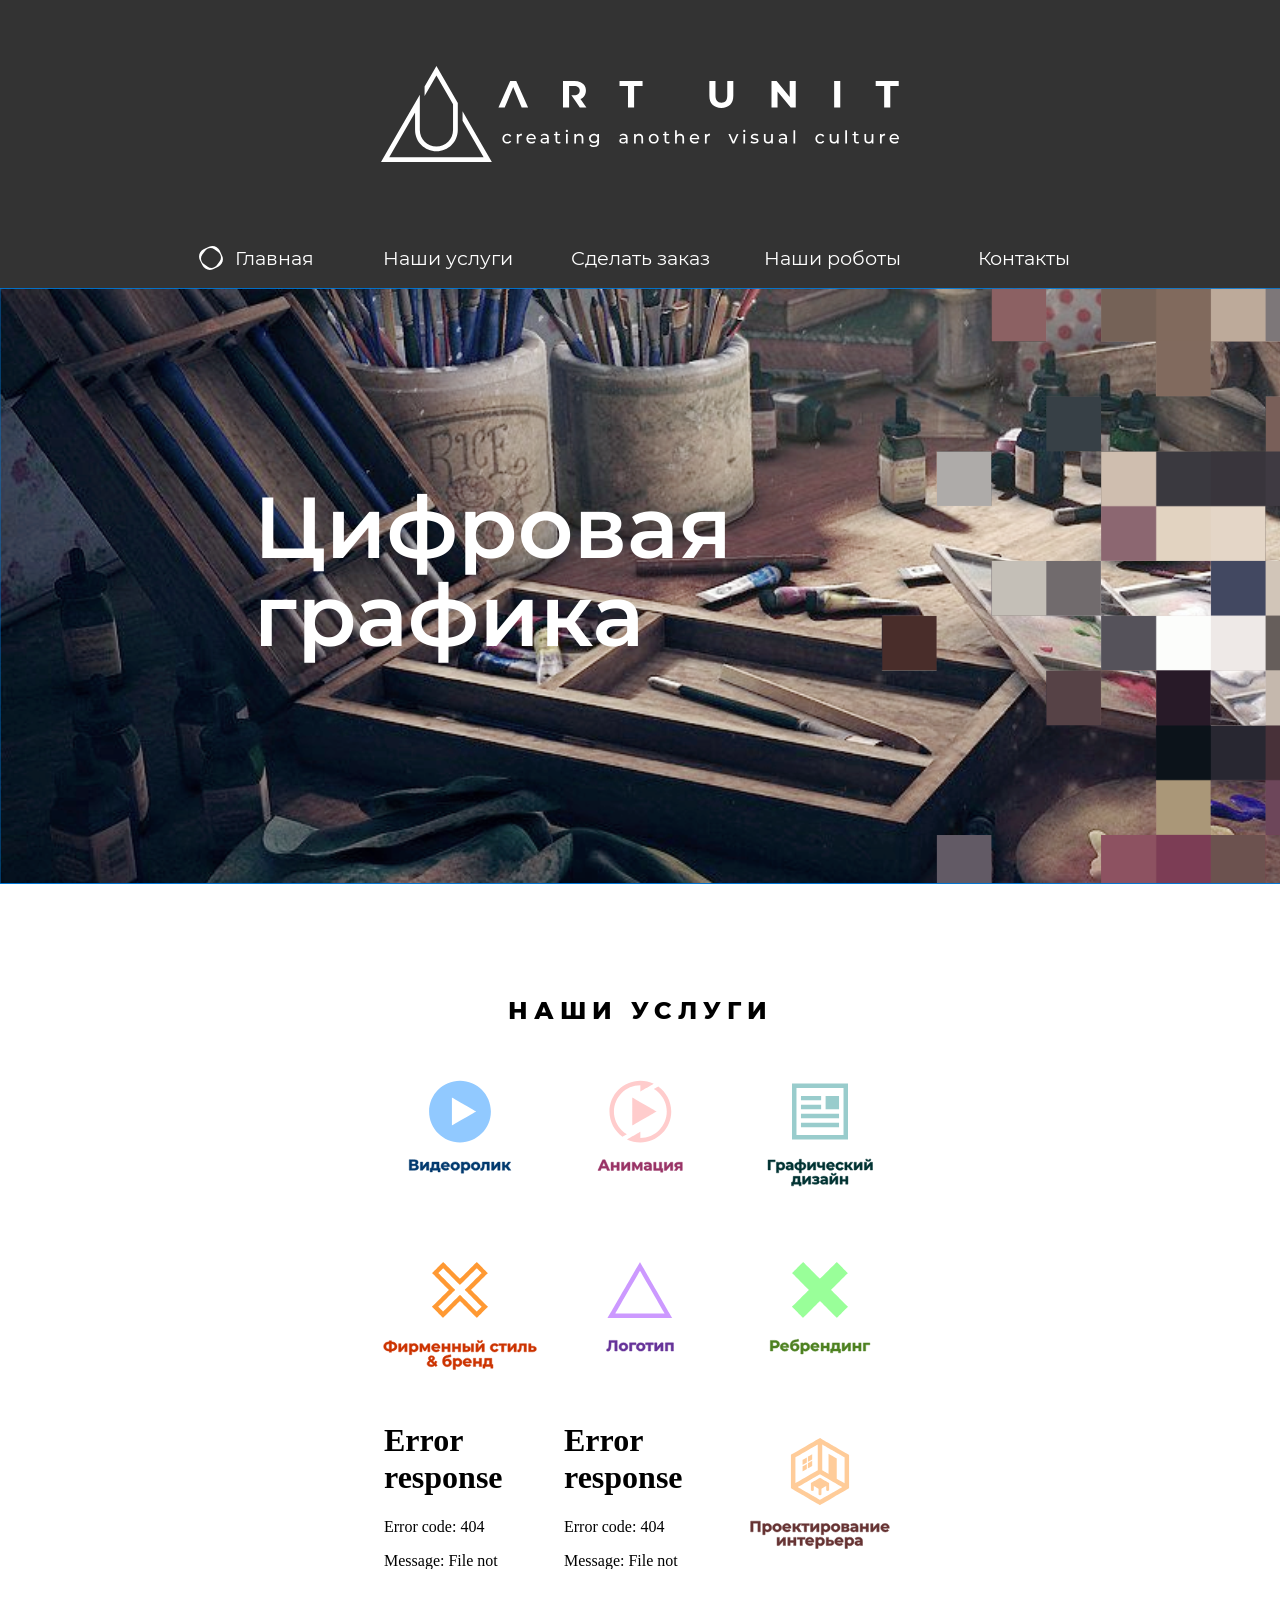
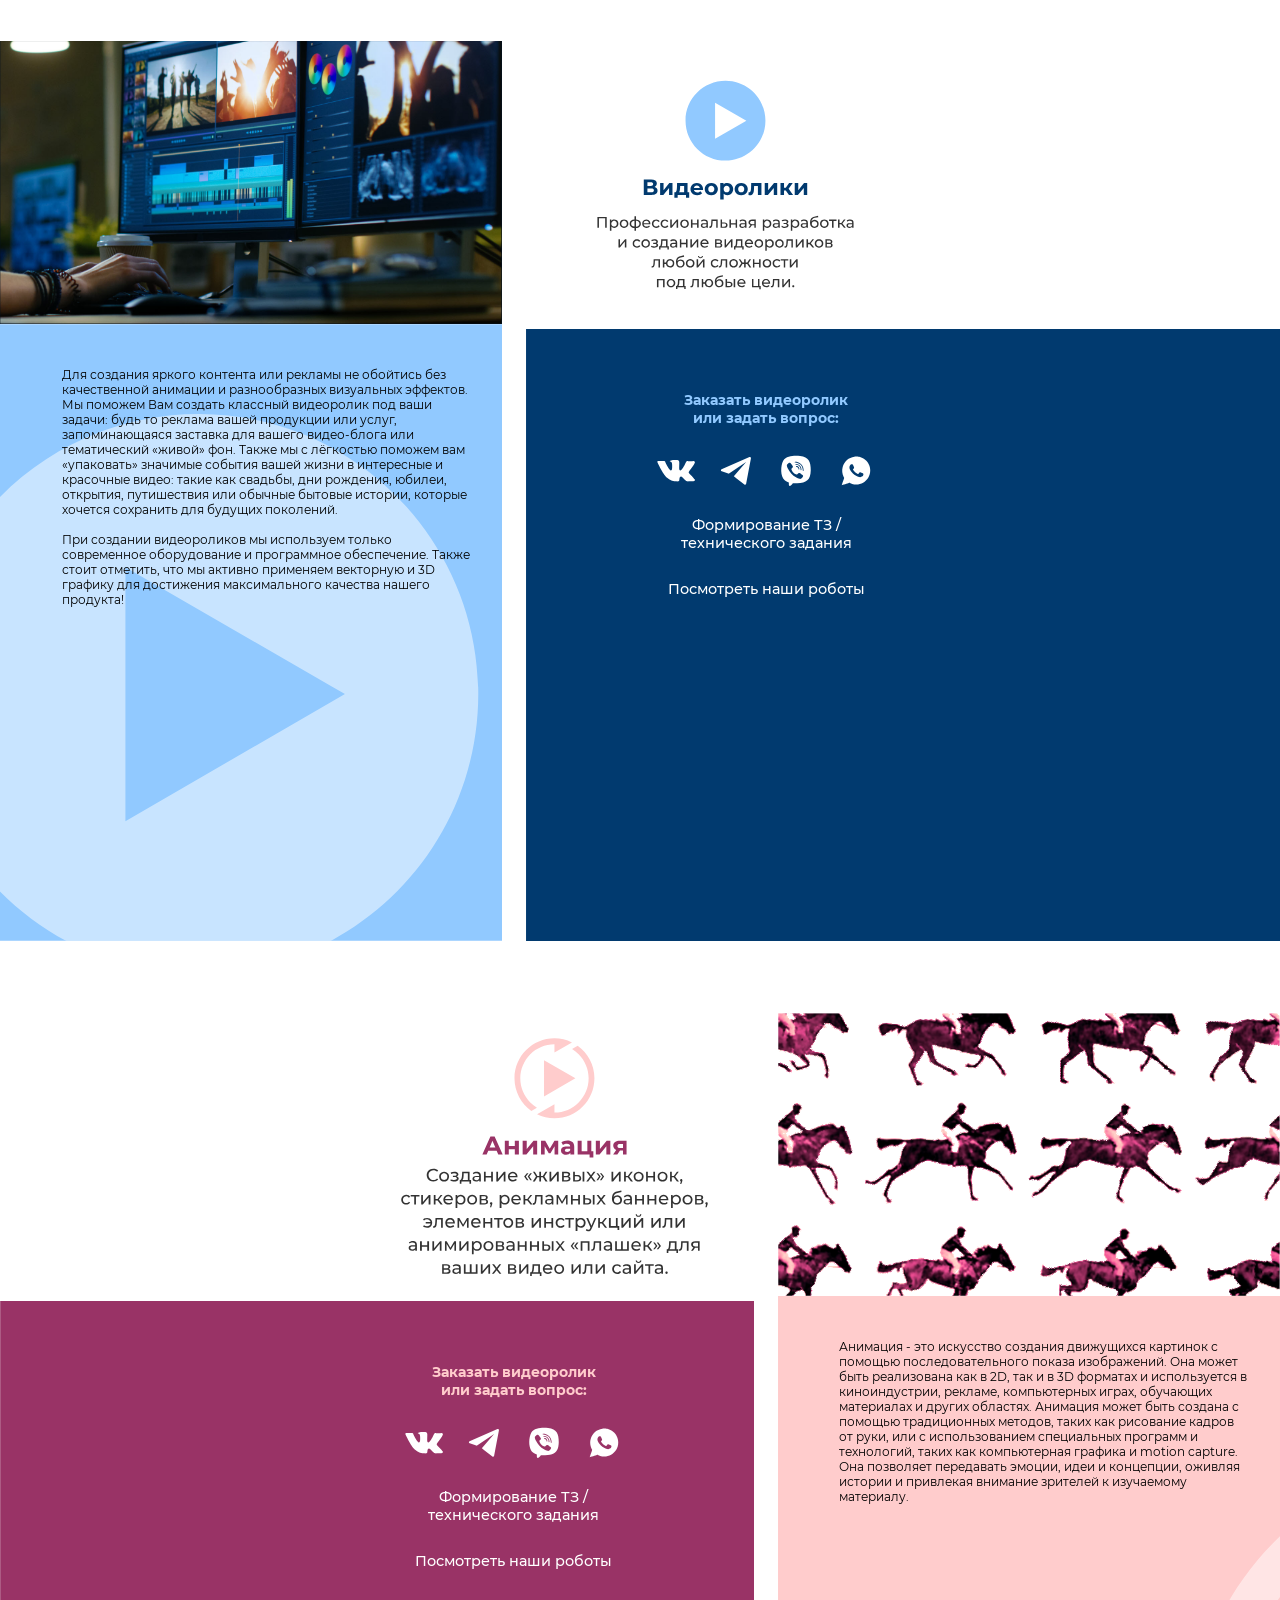
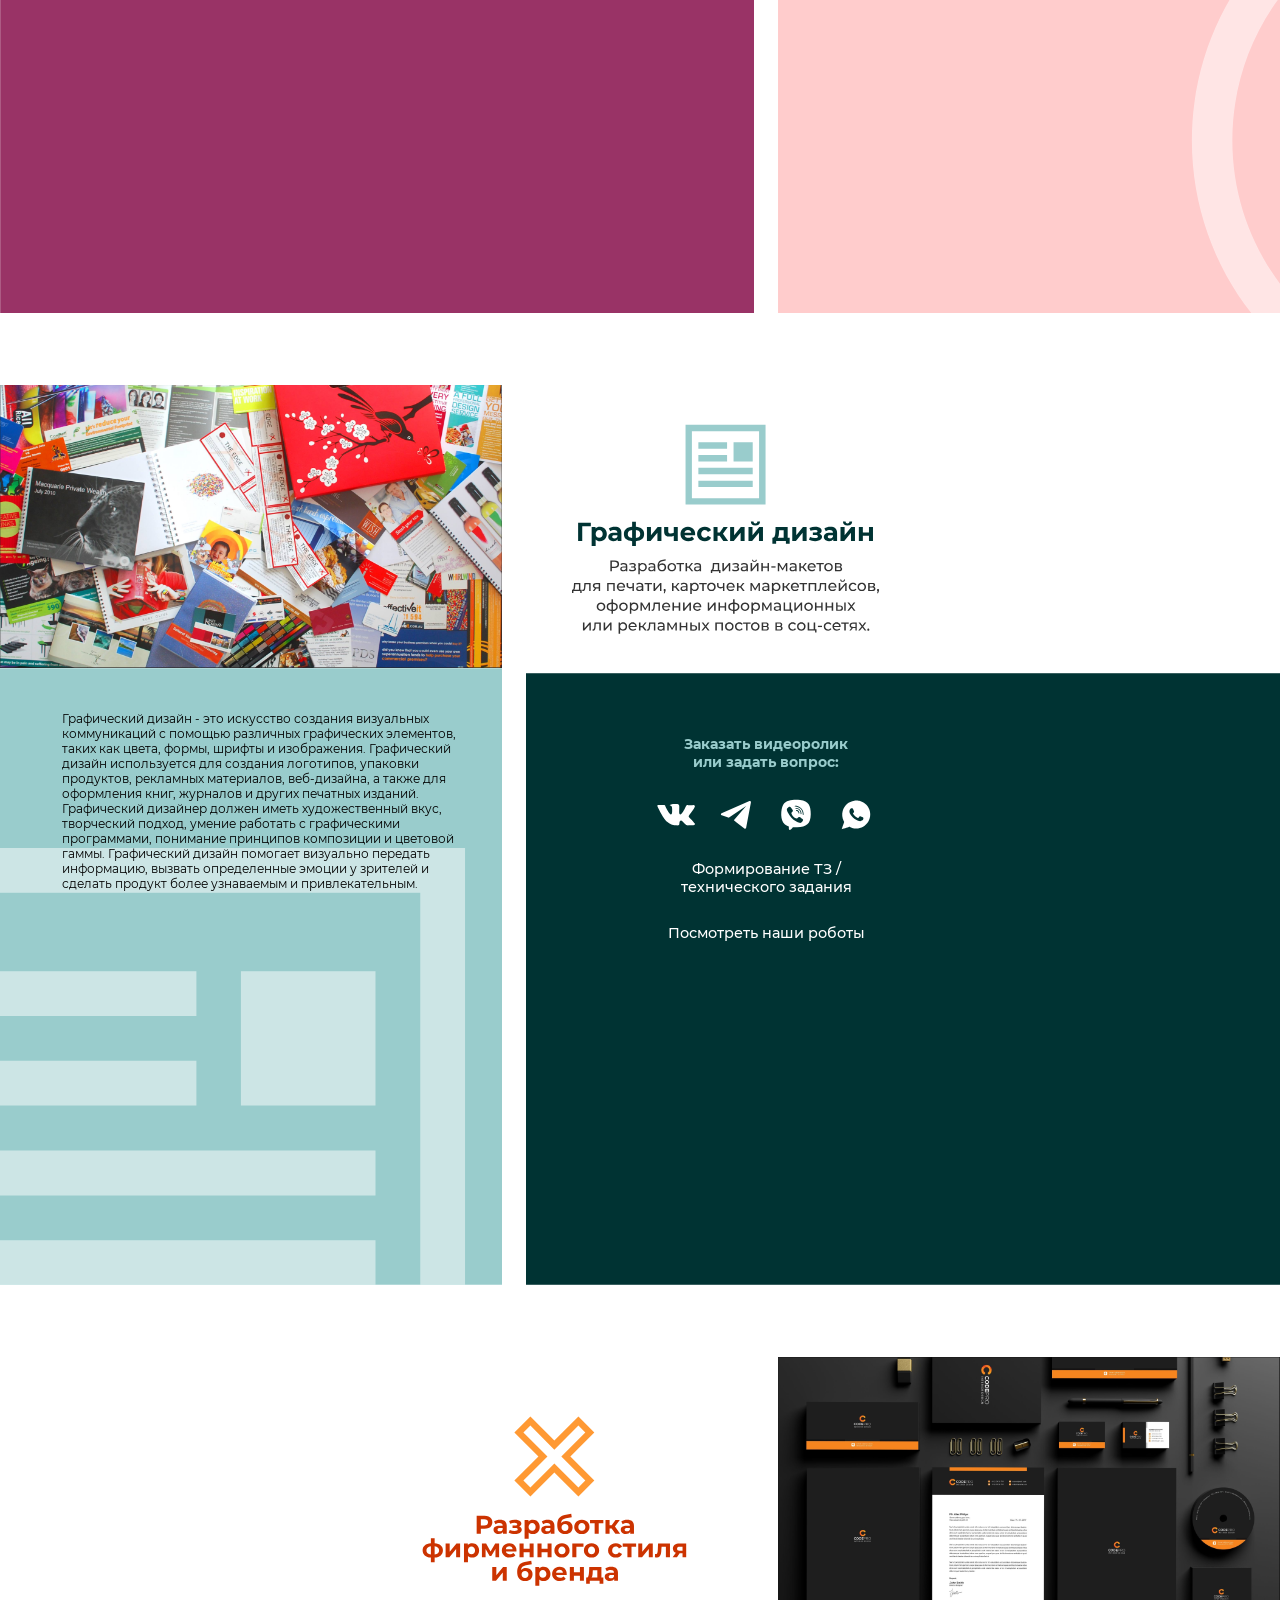
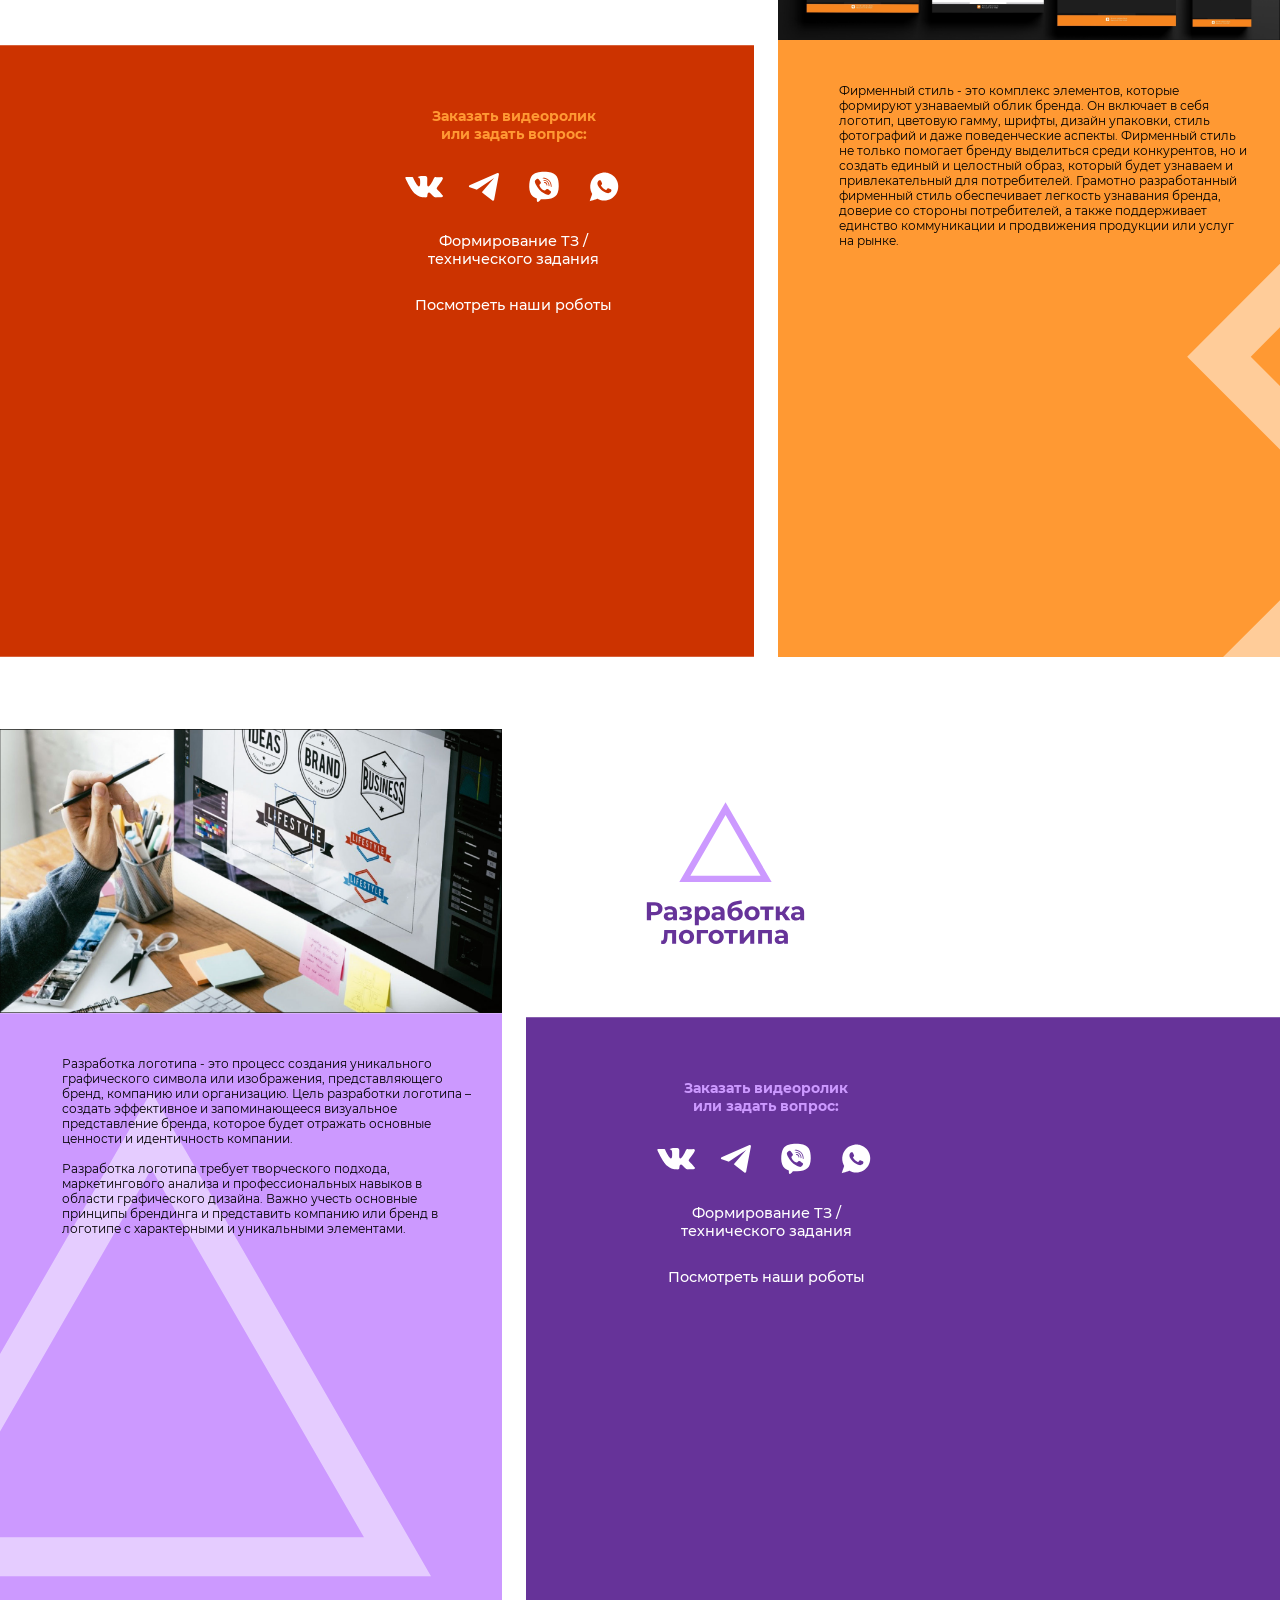
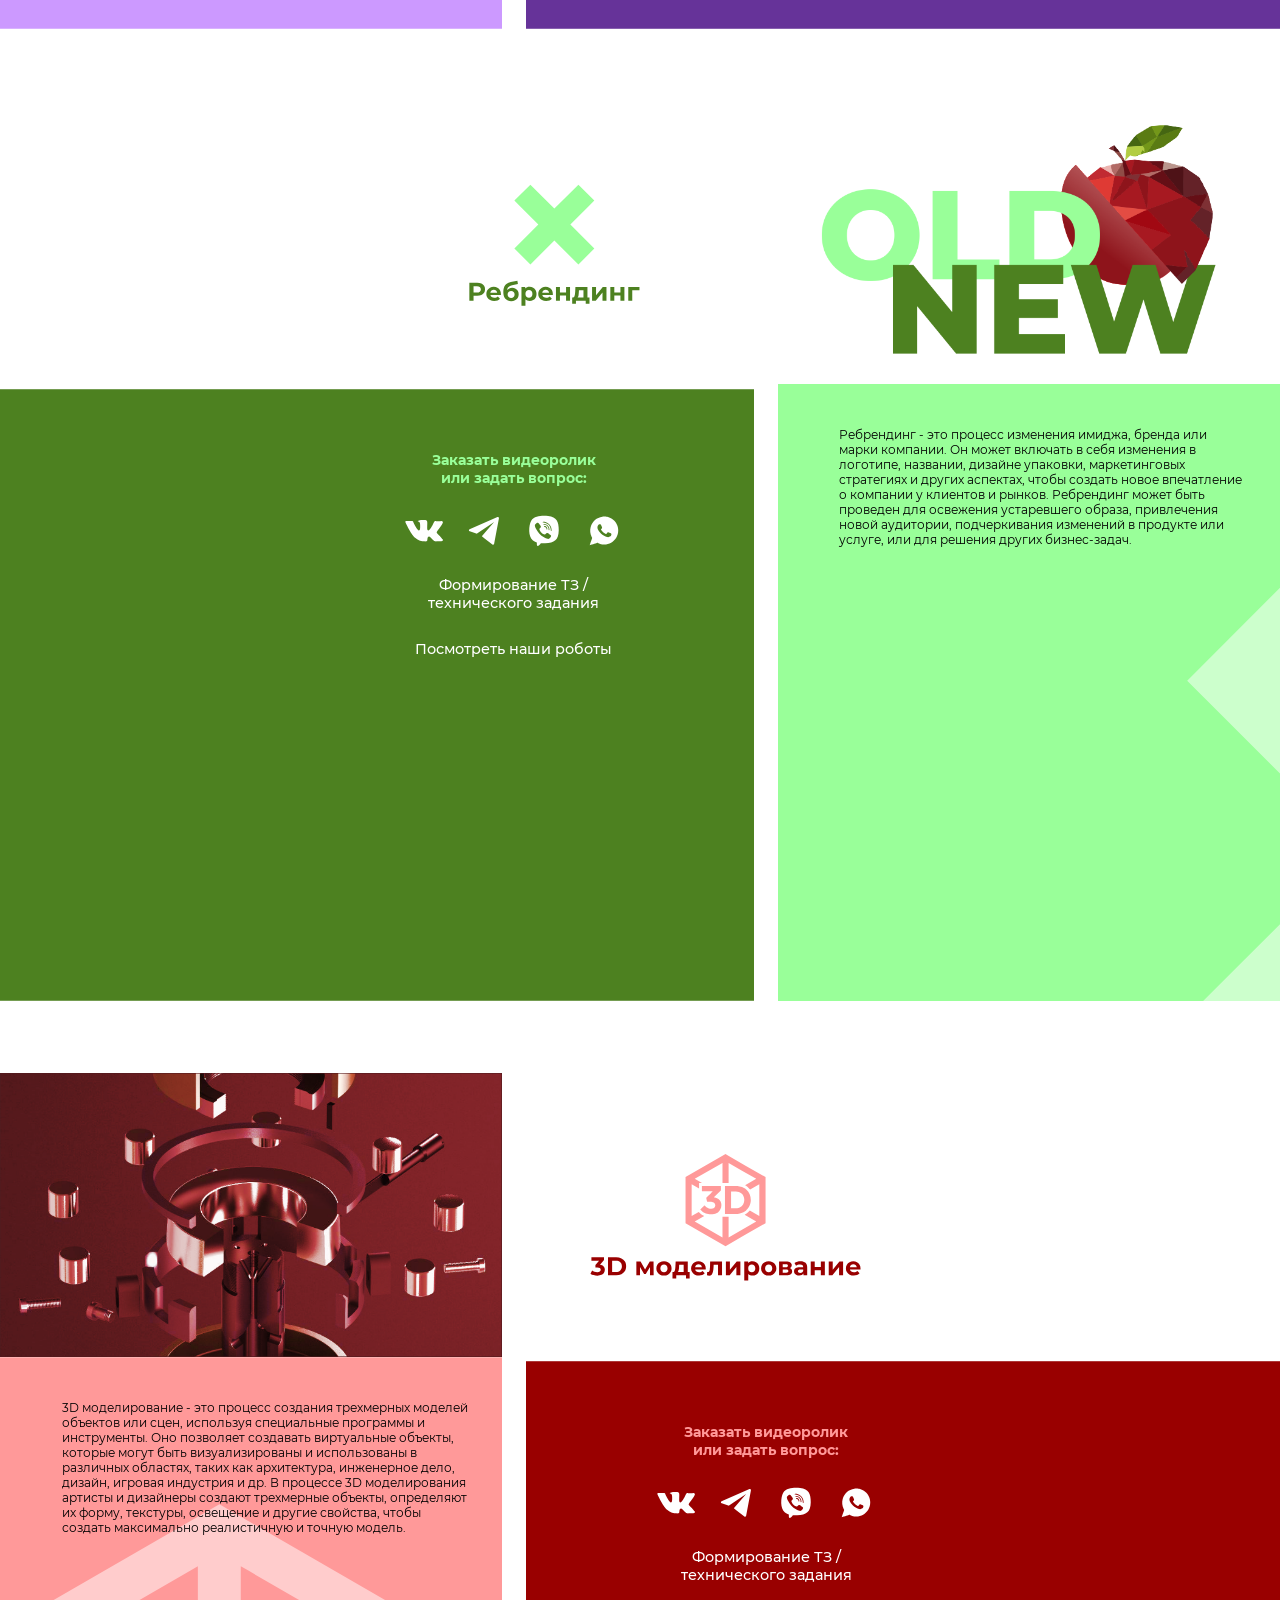
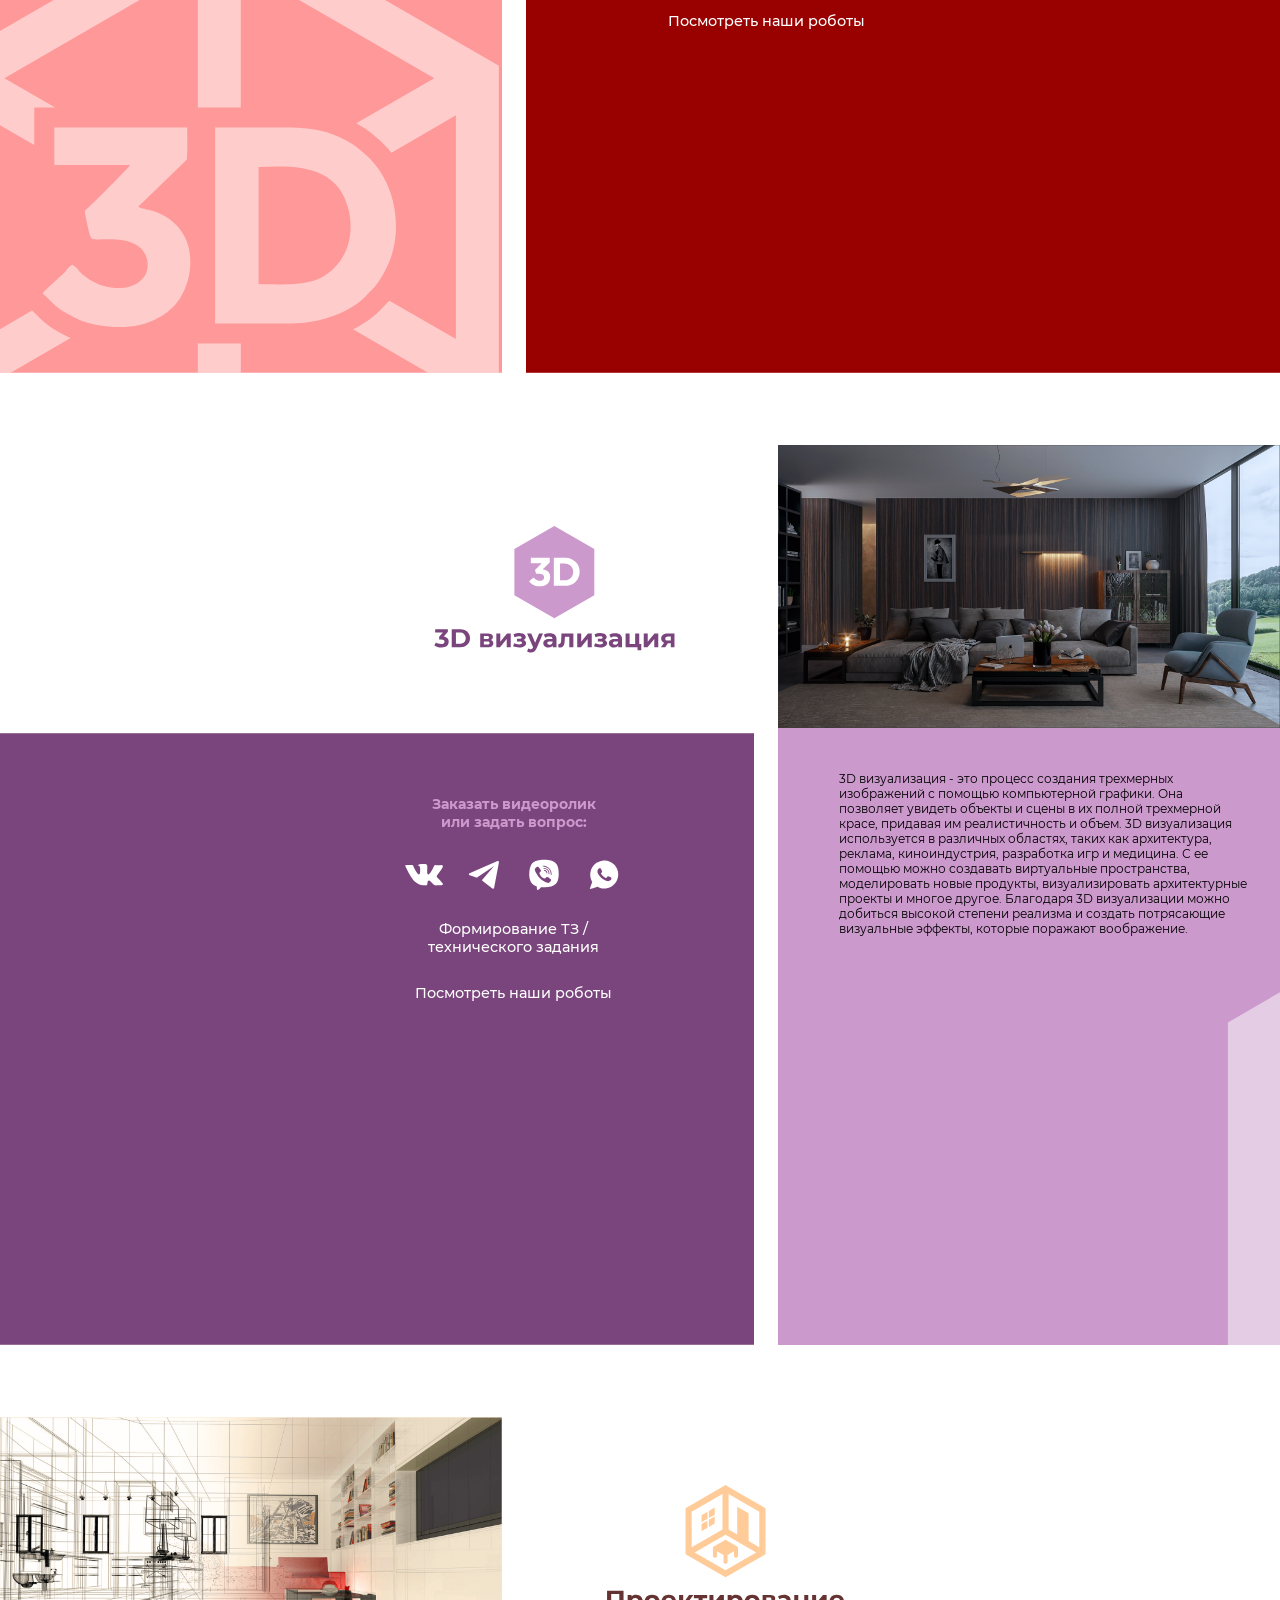
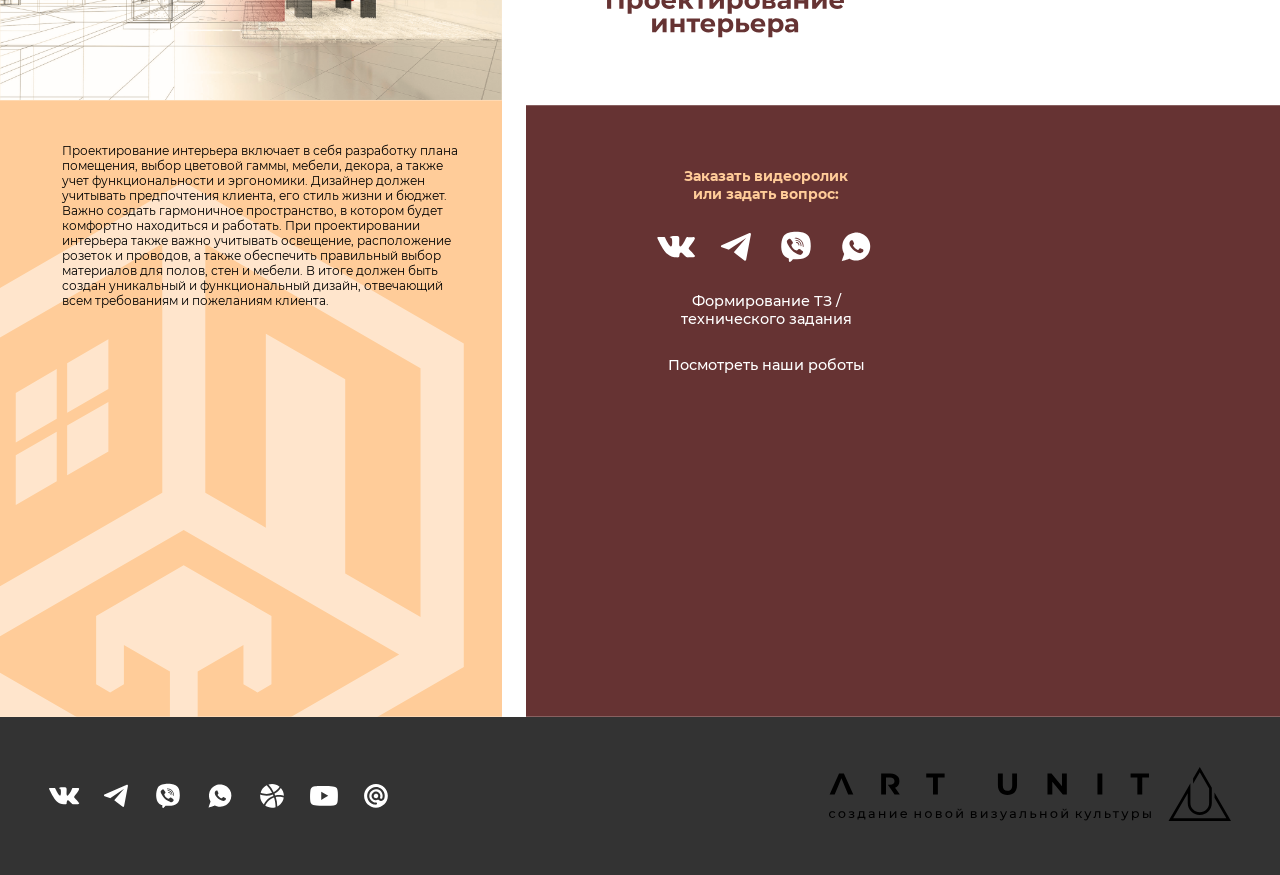
==== commit da8d2888: "made simple mobile version" ====
--- a/index.html
+++ b/index.html
@@ -23,10 +23,11 @@
     <li class="dropdown">
       <button class="dropbtn">
         <a class="flex-row">
-          <svg class="icon-home" width="24" height="24" viewBox="0 0 24 24" xmlns="http://www.w3.org/2000/svg" xmlns:xlink="http://www.w3.org/1999/xlink">
+          <svg class="icon-home" width="24" height="24" viewBox="0 0 24 24" xmlns="http://www.w3.org/2000/svg"
+            xmlns:xlink="http://www.w3.org/1999/xlink">
             <path d="M3.2,8.7L6,4.9c2.2-3,6.3-3.8,9.3-1.6L19.1,6c3,2.2,3.8,6.3,1.6,9.3L18,19.1c-2.2,3-6.3,3.8-9.3,1.6L4.9,18
             C1.9,15.8,1.1,11.7,3.2,8.7z M23.2,10.1l-2.5-5.5c-1.9-4.1-6.8-5.7-10.7-3.8L4.6,3.3C0.8,5.2-1.1,9.8,0.8,13.9l2.5,5.2
-            c1.9,4.1,6.8,6,10.7,4.1l5.2-2.5C23.2,18.9,25.1,13.9,23.2,10.1z"/>
+            c1.9,4.1,6.8,6,10.7,4.1l5.2-2.5C23.2,18.9,25.1,13.9,23.2,10.1z" />
           </svg>Главная
         </a>
       </button>
@@ -57,7 +58,7 @@
           <div>Анимации</div>
         </a>
         <a href="#graphicDesign" data-target="#graphicDesign">
-        <div class="socials graphicDesign"></div>
+          <div class="socials graphicDesign"></div>
           <div>Макет для печати</div>
         </a>
         <a href="#branding" data-target="#branding">
@@ -80,7 +81,7 @@
           <div class="socials visualising"></div>
           <div>3D визуализация</div>
         </a>
-        <a href="#projectDesign" cdata-target="#projectDesign">
+        <a href="#projectDesign" data-target="#projectDesign">
           <div class="socials projectDesign"></div>
           <div>Проектирование интерьера</div>
         </a>
@@ -127,7 +128,7 @@
           <div>Анимации</div>
         </a>
         <a href="#graphicDesign" data-target="#graphicDesign">
-        <div class="socials graphicDesign"></div>
+          <div class="socials graphicDesign"></div>
           <div>Макет для печати</div>
         </a>
         <a href="#branding" data-target="#branding">
@@ -150,7 +151,7 @@
           <div class="socials visualising"></div>
           <div>3D визуализация</div>
         </a>
-        <a href="#projectDesign" cdata-target="#projectDesign">
+        <a href="#projectDesign" data-target="#projectDesign">
           <div class="socials projectDesign"></div>
           <div>Проектирование интерьера</div>
         </a>
@@ -194,591 +195,637 @@
     </li>
   </nav>
 
-<div class="main-container">
-  <!-- Header -->
-  <header class="section content flex-col">
-    <img src="./resources/imgs/header.png">
-  </header>
-
-  <!-- Grid navigation -->
-  <div id="navigation" class="section nav-menu flex-col block">
-    <h1>Наши услуги</h1>
-    <div class="grid">
-      <div class="grid-item">
-        <div class="animation-container" data-target="#videos">
-          <iframe class="animation" src="./resources/animations/videos.html" frameborder="0"></iframe>
-        </div>
-      </div>
-      <div class="grid-item">
-        <div class="animation-container" data-target="#animations">
-          <iframe class="animation" src="./resources/animations/animations.html" frameborder="0"></iframe>
-        </div>
-      </div>
-      <div class="grid-item">
-        <div class="animation-container" data-target="#graphicDesign">
-          <iframe class="animation" src="./resources/animations/graphicDesign.html" frameborder="0"></iframe>
-        </div>
-      </div>
-      <div class="grid-item">
-        <div class="animation-container" data-target="#branding">
-          <iframe class="animation" src="./resources/animations/branding.html" frameborder="0"></iframe>
-        </div>
-      </div>
-      <div class="grid-item">
-        <div class="animation-container" data-target="#logoDesign">
-          <iframe class="animation" src="./resources/animations/logoDesign.html" frameborder="0"></iframe>
-        </div>
-      </div>
-      <div class="grid-item">
-        <div class="animation-container" data-target="#rebranding">
-          <iframe class="animation" src="./resources/animations/rebranding.html" frameborder="0"></iframe>
-        </div>
-      </div>
-      <div class="grid-item">
-        <div class="animation-container" data-target="#modelling">
-          <iframe class="animation" src="./resources/animations/3dmodelling.html" frameborder="0"></iframe>
-        </div>
-      </div>
-      <div class="grid-item">
-        <div class="animation-container" data-target="#visualising">
-          <iframe class="animation" src="./resources/animations/3dvisualising.html" frameborder="0"></iframe>
-        </div>
-      </div>
-      <div class="grid-item">
-        <div class="animation-container" data-target="#projectDesign">
-          <iframe class="animation" src="./resources/animations/projectDesign.html" frameborder="0"></iframe>
-        </div>
-      </div>
-    </div>
+  <div class="main-container">
+    <!-- Header -->
+    <header class="section flex-col">
+      <img src="./resources/imgs/header.png">
+    </header>
+
+    <!-- Grid navigation -->
+    <div id="navigation" class="section nav-menu flex-col block">
+      <h1>Наши услуги</h1>
+      <div class="grid">
+        <div class="grid-item">
+          <div class="animation-container" data-target="#videos">
+            <iframe class="animation" src="./resources/animations/videos.html" frameborder="0"></iframe>
+          </div>
+        </div>
+        <div class="grid-item">
+          <div class="animation-container" data-target="#animations">
+            <iframe class="animation" src="./resources/animations/animations.html" frameborder="0"></iframe>
+          </div>
+        </div>
+        <div class="grid-item">
+          <div class="animation-container" data-target="#graphicDesign">
+            <iframe class="animation" src="./resources/animations/graphicDesign.html" frameborder="0"></iframe>
+          </div>
+        </div>
+        <div class="grid-item">
+          <div class="animation-container" data-target="#branding">
+            <iframe class="animation" src="./resources/animations/branding.html" frameborder="0"></iframe>
+          </div>
+        </div>
+        <div class="grid-item">
+          <div class="animation-container" data-target="#logoDesign">
+            <iframe class="animation" src="./resources/animations/logoDesign.html" frameborder="0"></iframe>
+          </div>
+        </div>
+        <div class="grid-item">
+          <div class="animation-container" data-target="#rebranding">
+            <iframe class="animation" src="./resources/animations/rebranding.html" frameborder="0"></iframe>
+          </div>
+        </div>
+        <div class="grid-item">
+          <div class="animation-container" data-target="#modelling">
+            <iframe class="animation" src="./resources/animations/3dmodelling.html" frameborder="0"></iframe>
+          </div>
+        </div>
+        <div class="grid-item">
+          <div class="animation-container" data-target="#visualising">
+            <iframe class="animation" src="./resources/animations/3dvisualising.html" frameborder="0"></iframe>
+          </div>
+        </div>
+        <div class="grid-item">
+          <div class="animation-container" data-target="#projectDesign">
+            <iframe class="animation" src="./resources/animations/projectDesign.html" frameborder="0"></iframe>
+          </div>
+        </div>
+      </div>
+    </div>
+
+
+    <!-- Videos -->
+    <div id="videos" class="section videos flex-row block">
+      <div class="left flex-col">
+        <div class="leftUp">
+          <img src="./resources/imgs/videos.png">
+        </div>
+        <div class="leftBottom">
+          <div>
+            <p>
+              Для создания яркого контента или рекламы не обойтись без качественной анимации и разнообразных визуальных
+              эффектов. Мы поможем Вам создать классный видеоролик под ваши задачи: будь то реклама вашей продукции или
+              услуг, запоминающаяся
+              заставка для вашего видео-блога или тематический «живой» фон. Также мы с лёгкостью поможем вам «упаковать»
+              значимые события вашей жизни в интересные и красочные видео: такие как свадьбы, дни рождения, юбилеи,
+              открытия, путишествия или обычные бытовые истории, которые хочется сохранить для будущих поколений.
+              <br><br>
+              При создании видеороликов мы используем только современное оборудование и программное обеспечение. Также
+              стоит отметить, что мы активно применяем векторную и 3D графику для достижения максимального качества
+              нашего продукта!
+            </p>
+          </div>
+        </div>
+      </div>
+      <div class="right flex-col">
+        <div class="rightUp">
+          <img src="./resources/svgs/videos/videosRightUp.svg">
+        </div>
+        <div class="rightBottom">
+          <div class="content flex-col">
+            <div class="bottomTitle">
+              <h3>Заказать видеоролик<br>или задать вопрос:</h3>
+            </div>
+            <div class="bottomLinks flex-row">
+              <a href="https://vk.com/artunitsev" target="_blank">
+                <div class="socials vk"></div>
+              </a>
+              <a href="#">
+                <div class="socials tele"></div>
+              </a>
+              <a href="#">
+                <div class="socials viber"></div>
+              </a>
+              <a href="https://wa.me/79785252620" target="_blank">
+                <div class="socials whatsapp"></div>
+              </a>
+            </div>
+            <div class="bottomOrder">
+              <a href="">
+                <p>Формирование ТЗ /<br>технического задания</p>
+              </a>
+            </div>
+
+            <div class="ourProjects">
+              <a href="https://www.youtube.com/playlist?list=PLP9Ktw8Q6dD-6l5zV0Kr-_URlwKYv3KBf" target="_blank">
+                <p>Посмотреть наши роботы</p>
+              </a>
+            </div>
+          </div>
+        </div>
+
+      </div>
+    </div>
+
+    <!-- Animations -->
+    <div id="animations" class="section animations flex-row-reverse block">
+      <div class="left flex-col">
+        <div class="leftUp">
+          <img src="./resources/imgs/animations.png">
+        </div>
+        <div class="leftBottom">
+          <div>
+            <p>
+              Анимация - это искусство создания движущихся картинок с помощью последовательного показа изображений. Она
+              может быть реализована как в 2D, так и в 3D форматах и используется в киноиндустрии, рекламе, компьютерных
+              играх, обучающих материалах и других областях. Анимация может быть создана с помощью традиционных методов,
+              таких как рисование кадров от руки, или с использованием специальных программ и технологий, таких как
+              компьютерная графика и motion capture. Она позволяет передавать эмоции, идеи и концепции, оживляя истории
+              и привлекая внимание зрителей к изучаемому материалу.
+            </p>
+          </div>
+        </div>
+      </div>
+      <div class="right flex-col">
+        <div class="rightUp">
+          <img src="./resources/svgs/animations/animationsRightUp.svg">
+        </div>
+        <div class="rightBottom">
+          <div class="content flex-col">
+            <div class="bottomTitle">
+              <h3>Заказать видеоролик<br>или задать вопрос:</h3>
+            </div>
+            <div class="bottomLinks flex-row">
+              <a href="https://vk.com/artunitsev" target="_blank">
+                <div class="socials vk"></div>
+              </a>
+              <a href="#">
+                <div class="socials tele"></div>
+              </a>
+              <a href="#">
+                <div class="socials viber"></div>
+              </a>
+              <a href="tel:+79785252620">
+                <div class="socials whatsapp"></div>
+              </a>
+            </div>
+            <div class="bottomOrder">
+              <a href="">
+                <p>Формирование ТЗ /<br>технического задания</p>
+              </a>
+            </div>
+
+            <div class="ourProjects">
+              <a href="https://www.youtube.com/playlist?list=PLP9Ktw8Q6dD-6l5zV0Kr-_URlwKYv3KBf" target="_blank">
+                <p>Посмотреть наши роботы</p>
+              </a>
+            </div>
+          </div>
+        </div>
+
+      </div>
+    </div>
+
+    <!-- Graphic design -->
+    <div id="graphicDesign" class="section graphicDesign flex-row block">
+      <div class="left flex-col">
+        <div class="leftUp">
+          <img src="./resources/imgs/graphicDesign.png">
+        </div>
+        <div class="leftBottom">
+          <div>
+            <p>
+              Графический дизайн - это искусство создания визуальных коммуникаций с помощью различных графических
+              элементов, таких как цвета, формы, шрифты и изображения. Графический дизайн используется для создания
+              логотипов, упаковки продуктов, рекламных материалов, веб-дизайна, а также для оформления книг, журналов и
+              других печатных изданий. Графический дизайнер должен иметь художественный вкус, творческий подход, умение
+              работать с графическими программами, понимание принципов композиции и цветовой гаммы. Графический дизайн
+              помогает визуально передать информацию, вызвать определенные эмоции у зрителей и сделать продукт более
+              узнаваемым и привлекательным.
+            </p>
+          </div>
+        </div>
+      </div>
+      <div class="right flex-col">
+        <div class="rightUp">
+          <img src="./resources/svgs/graphicDesign/graphicDesignRightUp.svg">
+        </div>
+        <div class="rightBottom">
+          <div class="content flex-col">
+            <div class="bottomTitle">
+              <h3>Заказать видеоролик<br>или задать вопрос:</h3>
+            </div>
+            <div class="bottomLinks flex-row">
+              <a href="">
+                <div class="socials vk"></div>
+              </a>
+              <a href="">
+                <div class="socials tele"></div>
+              </a>
+              <a href="">
+                <div class="socials viber"></div>
+              </a>
+              <a href="">
+                <div class="socials whatsapp"></div>
+              </a>
+            </div>
+            <div class="bottomOrder">
+              <a href="">
+                <p>Формирование ТЗ /<br>технического задания</p>
+              </a>
+            </div>
+
+            <div class="ourProjects">
+              <a href="https://vk.com/album-138943289_301769877" target="_blank">
+                <p>Посмотреть наши роботы</p>
+              </a>
+            </div>
+          </div>
+        </div>
+
+      </div>
+    </div>
+
+    <!-- Branding -->
+    <div id="branding" class="section branding flex-row-reverse block">
+      <div class="left flex-col">
+        <div class="leftUp">
+          <img src="./resources/imgs/branding.png">
+        </div>
+        <div class="leftBottom">
+          <div>
+            <p>
+              Фирменный стиль - это комплекс элементов, которые формируют узнаваемый облик бренда. Он включает в себя
+              логотип, цветовую гамму, шрифты, дизайн упаковки, стиль фотографий и даже поведенческие аспекты. Фирменный
+              стиль не только помогает бренду выделиться среди конкурентов, но и создать единый и целостный образ,
+              который будет узнаваем и привлекательный для потребителей. Грамотно разработанный фирменный стиль
+              обеспечивает легкость узнавания бренда, доверие со стороны потребителей, а также поддерживает единство
+              коммуникации и продвижения продукции или услуг на рынке.
+            </p>
+          </div>
+        </div>
+      </div>
+      <div class="right flex-col">
+        <div class="rightUp">
+          <img src="./resources/svgs/branding/brandingRightUp.svg">
+        </div>
+        <div class="rightBottom">
+          <div class="content flex-col">
+            <div class="bottomTitle">
+              <h3>Заказать видеоролик<br>или задать вопрос:</h3>
+            </div>
+            <div class="bottomLinks flex-row">
+              <a href="">
+                <div class="socials vk"></div>
+              </a>
+              <a href="">
+                <div class="socials tele"></div>
+              </a>
+              <a href="">
+                <div class="socials viber"></div>
+              </a>
+              <a href="">
+                <div class="socials whatsapp"></div>
+              </a>
+            </div>
+            <div class="bottomOrder">
+              <a href="">
+                <p>Формирование ТЗ /<br>технического задания</p>
+              </a>
+            </div>
+
+            <div class="ourProjects">
+              <a href="https://vk.com/album-138943289_301769849" target="_blank">
+                <p>Посмотреть наши роботы</p>
+              </a>
+            </div>
+          </div>
+        </div>
+
+      </div>
+    </div>
+
+    <!-- Logo design -->
+    <div id="logoDesign" class="section logoDesign flex-row block">
+      <div class="left flex-col">
+        <div class="leftUp">
+          <img src="./resources/imgs/logoDesign.png">
+        </div>
+        <div class="leftBottom">
+          <div>
+            <p>
+              Разработка логотипа - это процесс создания уникального графического символа или изображения,
+              представляющего бренд, компанию или организацию. Цель разработки логотипа – создать эффективное и
+              запоминающееся визуальное представление бренда, которое будет отражать основные ценности и идентичность
+              компании.
+              <br><br>Разработка логотипа требует творческого подхода, маркетингового анализа и профессиональных навыков
+              в области графического дизайна. Важно учесть основные принципы брендинга и представить компанию или бренд
+              в логотипе с характерными и уникальными элементами.
+            </p>
+          </div>
+        </div>
+      </div>
+      <div class="right flex-col">
+        <div class="rightUp">
+          <img src="./resources/svgs/logoDesign/logoDesignRightUp.svg">
+        </div>
+        <div class="rightBottom">
+          <div class="content flex-col">
+            <div class="bottomTitle">
+              <h3>Заказать видеоролик<br>или задать вопрос:</h3>
+            </div>
+            <div class="bottomLinks flex-row">
+              <a href="">
+                <div class="socials vk"></div>
+              </a>
+              <a href="">
+                <div class="socials tele"></div>
+              </a>
+              <a href="">
+                <div class="socials viber"></div>
+              </a>
+              <a href="">
+                <div class="socials whatsapp"></div>
+              </a>
+            </div>
+            <div class="bottomOrder">
+              <a href="">
+                <p>Формирование ТЗ /<br>технического задания</p>
+              </a>
+            </div>
+
+            <div class="ourProjects">
+              <a href="https://vk.com/album-138943289_301769840" target="_blank">
+                <p>Посмотреть наши роботы</p>
+              </a>
+            </div>
+          </div>
+        </div>
+
+      </div>
+    </div>
+
+    <!-- Rebranding -->
+    <div id="rebranding" class="section rebranding flex-row-reverse block">
+      <div class="left flex-col">
+        <div class="leftUp">
+          <img src="./resources/imgs/rebranding.png">
+        </div>
+        <div class="leftBottom">
+          <div>
+            <p>
+              Ребрендинг - это процесс изменения имиджа, бренда или марки компании. Он может включать в себя изменения в
+              логотипе, названии, дизайне упаковки, маркетинговых стратегиях и других аспектах, чтобы создать новое
+              впечатление о компании у клиентов и рынков. Ребрендинг может быть проведен для освежения устаревшего
+              образа, привлечения новой аудитории, подчеркивания изменений в продукте или услуге, или для решения других
+              бизнес-задач.
+            </p>
+          </div>
+        </div>
+      </div>
+      <div class="right flex-col">
+        <div class="rightUp">
+          <img src="./resources/svgs/rebranding/rebrandingRightUp.svg">
+        </div>
+        <div class="rightBottom">
+          <div class="content flex-col">
+            <div class="bottomTitle">
+              <h3>Заказать видеоролик<br>или задать вопрос:</h3>
+            </div>
+            <div class="bottomLinks flex-row">
+              <a href="">
+                <div class="socials vk"></div>
+              </a>
+              <a href="">
+                <div class="socials tele"></div>
+              </a>
+              <a href="">
+                <div class="socials viber"></div>
+              </a>
+              <a href="">
+                <div class="socials whatsapp"></div>
+              </a>
+            </div>
+            <div class="bottomOrder">
+              <a href="">
+                <p>Формирование ТЗ /<br>технического задания</p>
+              </a>
+            </div>
+
+            <div class="ourProjects">
+              <a href="https://vk.com/album-138943289_301769886" target="_blank">
+                <p>Посмотреть наши роботы</p>
+              </a>
+            </div>
+          </div>
+        </div>
+
+      </div>
+    </div>
+
+    <!-- 3D modelling -->
+    <div id="modelling" class="section modelling flex-row block">
+      <div class="left flex-col">
+        <div class="leftUp">
+          <img src="./resources/imgs/3dModelling.png">
+        </div>
+        <div class="leftBottom">
+          <div>
+            <p>
+              3D моделирование - это процесс создания трехмерных моделей объектов или сцен, используя специальные
+              программы и инструменты. Оно позволяет создавать виртуальные объекты, которые могут быть визуализированы и
+              использованы в различных областях, таких как архитектура, инженерное дело, дизайн, игровая индустрия и др.
+              В процессе 3D моделирования артисты и дизайнеры создают трехмерные объекты, определяют их форму, текстуры,
+              освещение и другие свойства, чтобы создать максимально реалистичную и точную модель.
+            </p>
+          </div>
+        </div>
+      </div>
+      <div class="right flex-col">
+        <div class="rightUp">
+          <img src="./resources/svgs/3dModelling/3dModellingRightUp.svg">
+        </div>
+        <div class="rightBottom">
+          <div class="content flex-col">
+            <div class="bottomTitle">
+              <h3>Заказать видеоролик<br>или задать вопрос:</h3>
+            </div>
+            <div class="bottomLinks flex-row">
+              <a href="">
+                <div class="socials vk"></div>
+              </a>
+              <a href="">
+                <div class="socials tele"></div>
+              </a>
+              <a href="">
+                <div class="socials viber"></div>
+              </a>
+              <a href="">
+                <div class="socials whatsapp"></div>
+              </a>
+            </div>
+            <div class="bottomOrder">
+              <a href="">
+                <p>Формирование ТЗ /<br>технического задания</p>
+              </a>
+            </div>
+
+            <div class="ourProjects">
+              <a href="https://www.youtube.com/playlist?list=PLP9Ktw8Q6dD9mTrqpHBQCJgkdK2Wot-IL" target="_blank">
+                <p>Посмотреть наши роботы</p>
+              </a>
+            </div>
+          </div>
+        </div>
+
+      </div>
+    </div>
+
+    <!-- 3D visualising-->
+    <div id="visualising" class="section visualising flex-row-reverse block">
+      <div class="left flex-col">
+        <div class="leftUp">
+          <img src="./resources/imgs/3dVisualising.png">
+        </div>
+        <div class="leftBottom">
+          <div>
+            <p>
+              3D визуализация - это процесс создания трехмерных изображений с помощью компьютерной графики. Она
+              позволяет увидеть объекты и сцены в их полной трехмерной красе, придавая им реалистичность и объем. 3D
+              визуализация используется в различных областях, таких как архитектура, реклама, киноиндустрия, разработка
+              игр и медицина. С ее помощью можно создавать виртуальные пространства, моделировать новые продукты,
+              визуализировать архитектурные проекты и многое другое. Благодаря 3D визуализации можно добиться высокой
+              степени реализма и создать потрясающие визуальные эффекты, которые поражают воображение.
+            </p>
+          </div>
+        </div>
+      </div>
+      <div class="right flex-col">
+        <div class="rightUp">
+          <img src="./resources/svgs/3dVisualising/3dVisualisingRightUp.svg">
+        </div>
+        <div class="rightBottom">
+          <div class="content flex-col">
+            <div class="bottomTitle">
+              <h3>Заказать видеоролик<br>или задать вопрос:</h3>
+            </div>
+            <div class="bottomLinks flex-row">
+              <a href="">
+                <div class="socials vk"></div>
+              </a>
+              <a href="">
+                <div class="socials tele"></div>
+              </a>
+              <a href="">
+                <div class="socials viber"></div>
+              </a>
+              <a href="">
+                <div class="socials whatsapp"></div>
+              </a>
+            </div>
+            <div class="bottomOrder">
+              <a href="">
+                <p>Формирование ТЗ /<br>технического задания</p>
+              </a>
+            </div>
+
+            <div class="ourProjects">
+              <a href="https://www.youtube.com/playlist?list=PLP9Ktw8Q6dD9mTrqpHBQCJgkdK2Wot-IL" target="_blank">
+                <p>Посмотреть наши роботы</p>
+              </a>
+            </div>
+          </div>
+        </div>
+
+      </div>
+    </div>
+
+    <!-- Project design -->
+    <div id="projectDesign" class="section projectDesign flex-row block">
+      <div class="left flex-col">
+        <div class="leftUp">
+          <img src="./resources/imgs/projectDesign.png">
+        </div>
+        <div class="leftBottom">
+          <div>
+            <p>
+              Проектирование интерьера включает в себя разработку плана помещения, выбор цветовой гаммы, мебели, декора,
+              а также учет функциональности и эргономики. Дизайнер должен учитывать предпочтения клиента, его стиль
+              жизни и бюджет. Важно создать гармоничное пространство, в котором будет комфортно находиться и работать.
+              При проектировании интерьера также важно учитывать освещение, расположение розеток и проводов, а также
+              обеспечить правильный выбор материалов для полов, стен и мебели. В итоге должен быть создан уникальный и
+              функциональный дизайн, отвечающий всем требованиям и пожеланиям клиента.
+            </p>
+          </div>
+        </div>
+      </div>
+      <div class="right flex-col">
+        <div class="rightUp">
+          <img src="./resources/svgs/projectDesign/projectDesignRightUp.svg">
+        </div>
+        <div class="rightBottom">
+          <div class="content flex-col">
+            <div class="bottomTitle">
+              <h3>Заказать видеоролик<br>или задать вопрос:</h3>
+            </div>
+            <div class="bottomLinks flex-row">
+              <a href="">
+                <div class="socials vk"></div>
+              </a>
+              <a href="">
+                <div class="socials tele"></div>
+              </a>
+              <a href="">
+                <div class="socials viber"></div>
+              </a>
+              <a href="">
+                <div class="socials whatsapp"></div>
+              </a>
+            </div>
+            <div class="bottomOrder">
+              <a href="">
+                <p>Формирование ТЗ /<br>технического задания</p>
+              </a>
+            </div>
+
+            <div class="ourProjects">
+              <a href="https://www.youtube.com/playlist?list=PLP9Ktw8Q6dD-RjY8T52GfUkHuSWjg1-co" target="_blank">
+                <p>Посмотреть наши роботы</p>
+              </a>
+            </div>
+          </div>
+        </div>
+
+      </div>
+    </div>
+
+    <footer id="footer" class="section flex-row color-bg-primary">
+      <!-- Links -->
+      <div class="flex-row">
+        <a href="">
+          <div class="socials vk"></div>
+        </a>
+        <a href="">
+          <div class="socials tele"></div>
+        </a>
+        <a href="">
+          <div class="socials viber"></div>
+        </a>
+        <a href="">
+          <div class="socials whatsapp"></div>
+        </a>
+        <a href="">
+          <div class="socials dribble"></div>
+        </a>
+        <a href="">
+          <div class="socials youtube"></div>
+        </a>
+        <a href="">
+          <div class="socials mail"></div>
+        </a>
+      </div>
+
+      <!-- AURA -->
+      <a href="#home" class="logo-container" data-target="#home">
+        <img class="logo" src="./resources/svgs/footer/logo-black.svg"></img>
+      </a>
+    </footer>
   </div>
 
-
-  <!-- Videos -->
-  <div id="videos" class="section videos flex-row block">
-    <div class="left flex-col">
-      <div class="leftUp">
-        <img src="./resources/imgs/videos.png">
-      </div>
-      <div class="leftBottom">
-        <div>
-          <p>
-            Для создания яркого контента или рекламы не обойтись без качественной анимации и разнообразных визуальных эффектов. Мы поможем Вам создать классный видеоролик под ваши задачи: будь то реклама вашей продукции или услуг, запоминающаяся
-            заставка для вашего видео-блога или тематический «живой» фон. Также мы с лёгкостью поможем вам «упаковать» значимые события вашей жизни в интересные и красочные видео: такие как свадьбы, дни рождения, юбилеи, открытия, путишествия  или обычные бытовые истории, которые хочется сохранить для будущих поколений.
-          <br><br>
-            При создании видеороликов мы используем только современное оборудование и программное обеспечение. Также стоит отметить, что мы активно применяем векторную и 3D графику для достижения максимального качества нашего продукта!
-          </p>
-        </div>
-      </div>
-    </div>
-    <div class="right flex-col">
-      <div class="rightUp">
-        <img src="./resources/svgs/videos/videosRightUp.svg">
-      </div>
-      <div class="rightBottom">
-        <div class="content flex-col">
-          <div class="bottomTitle">
-            <h3>Заказать видеоролик<br>или задать вопрос:</h3>
-          </div>
-          <div class="bottomLinks flex-row">
-            <a href="https://vk.com/artunitsev" target="_blank">
-              <div class="socials vk"></div>
-            </a>
-            <a href="#">
-              <div class="socials tele"></div>
-            </a>
-            <a href="#">
-              <div class="socials viber"></div>
-            </a>
-            <a href="https://wa.me/79785252620" target="_blank">
-              <div class="socials whatsapp"></div>
-            </a>
-          </div>
-          <div class="bottomOrder">
-            <a href="">
-              <p>Формирование ТЗ /<br>технического задания</p>
-            </a>
-          </div>
-
-          <div class="ourProjects">
-            <a href="https://www.youtube.com/playlist?list=PLP9Ktw8Q6dD-6l5zV0Kr-_URlwKYv3KBf" target="_blank">
-              <p>Посмотреть наши роботы</p>
-            </a>
-          </div>
-        </div>
-      </div>
-
-    </div>
-  </div>
-
-  <!-- Animations -->
-  <div id="animations" class="section animations flex-row-reverse block">
-    <div class="left flex-col">
-      <div class="leftUp">
-        <img src="./resources/imgs/animations.png">
-      </div>
-      <div class="leftBottom">
-        <div>
-          <p>
-            Анимация - это искусство создания движущихся картинок с помощью последовательного показа изображений. Она может быть реализована как в 2D, так и в 3D форматах и используется в киноиндустрии, рекламе, компьютерных играх, обучающих материалах и других областях. Анимация может быть создана с помощью традиционных методов, таких как рисование кадров от руки, или с использованием специальных программ и технологий, таких как компьютерная графика и motion capture. Она позволяет передавать эмоции, идеи и концепции, оживляя истории и привлекая внимание зрителей к изучаемому материалу.
-          </p>
-        </div>
-      </div>
-    </div>
-    <div class="right flex-col">
-      <div class="rightUp">
-        <img src="./resources/svgs/animations/animationsRightUp.svg">
-      </div>
-      <div class="rightBottom">
-        <div class="content flex-col">
-          <div class="bottomTitle">
-            <h3>Заказать видеоролик<br>или задать вопрос:</h3>
-          </div>
-          <div class="bottomLinks flex-row">
-            <a href="https://vk.com/artunitsev" target="_blank">
-              <div class="socials vk"></div>
-            </a>
-            <a href="#">
-              <div class="socials tele"></div>
-            </a>
-            <a href="#">
-              <div class="socials viber"></div>
-            </a>
-            <a href="tel:+79785252620">
-              <div class="socials whatsapp"></div>
-            </a>
-          </div>
-          <div class="bottomOrder">
-            <a href="">
-              <p>Формирование ТЗ /<br>технического задания</p>
-            </a>
-          </div>
-
-          <div class="ourProjects">
-            <a href="https://www.youtube.com/playlist?list=PLP9Ktw8Q6dD-6l5zV0Kr-_URlwKYv3KBf" target="_blank">
-              <p>Посмотреть наши роботы</p>
-            </a>
-          </div>
-        </div>
-      </div>
-
-    </div>
-  </div>
-
-  <!-- Graphic design -->
-  <div id="graphicDesign" class="section graphicDesign flex-row block">
-    <div class="left flex-col">
-      <div class="leftUp">
-        <img src="./resources/imgs/graphicDesign.png">
-      </div>
-      <div class="leftBottom">
-        <div>
-          <p>
-            Графический дизайн - это искусство создания визуальных коммуникаций с помощью различных графических элементов, таких как цвета, формы, шрифты и изображения. Графический дизайн используется для создания логотипов, упаковки продуктов, рекламных материалов, веб-дизайна, а также для оформления книг, журналов и других печатных изданий. Графический дизайнер должен иметь художественный вкус, творческий подход, умение работать с графическими программами, понимание принципов композиции и цветовой гаммы. Графический дизайн помогает визуально передать информацию, вызвать определенные эмоции у зрителей и сделать продукт более узнаваемым и привлекательным.
-          </p>
-        </div>
-      </div>
-    </div>
-    <div class="right flex-col">
-      <div class="rightUp">
-        <img src="./resources/svgs/graphicDesign/graphicDesignRightUp.svg">
-      </div>
-      <div class="rightBottom">
-        <div class="content flex-col">
-          <div class="bottomTitle">
-            <h3>Заказать видеоролик<br>или задать вопрос:</h3>
-          </div>
-          <div class="bottomLinks flex-row">
-            <a href="">
-              <div class="socials vk"></div>
-            </a>
-            <a href="">
-              <div class="socials tele"></div>
-            </a>
-            <a href="">
-              <div class="socials viber"></div>
-            </a>
-            <a href="">
-              <div class="socials whatsapp"></div>
-            </a>
-          </div>
-          <div class="bottomOrder">
-            <a href="">
-              <p>Формирование ТЗ /<br>технического задания</p>
-            </a>
-          </div>
-
-          <div class="ourProjects">
-            <a href="https://vk.com/album-138943289_301769877" target="_blank">
-              <p>Посмотреть наши роботы</p>
-            </a>
-          </div>
-        </div>
-      </div>
-
-    </div>
-  </div>
-
-  <!-- Branding -->
-  <div id="branding" class="section branding flex-row-reverse block">
-    <div class="left flex-col">
-      <div class="leftUp">
-        <img src="./resources/imgs/branding.png">
-      </div>
-      <div class="leftBottom">
-        <div>
-          <p>
-            Фирменный стиль - это комплекс элементов, которые формируют узнаваемый облик бренда. Он включает в себя логотип, цветовую гамму, шрифты, дизайн упаковки, стиль фотографий и даже поведенческие аспекты. Фирменный стиль не только помогает бренду выделиться среди конкурентов, но и создать единый и целостный образ, который будет узнаваем и привлекательный для потребителей. Грамотно разработанный фирменный стиль обеспечивает легкость узнавания бренда, доверие со стороны потребителей, а также поддерживает единство коммуникации и продвижения продукции или услуг на рынке.
-          </p>
-        </div>
-      </div>
-    </div>
-    <div class="right flex-col">
-      <div class="rightUp">
-        <img src="./resources/svgs/branding/brandingRightUp.svg">
-      </div>
-      <div class="rightBottom">
-        <div class="content flex-col">
-          <div class="bottomTitle">
-            <h3>Заказать видеоролик<br>или задать вопрос:</h3>
-          </div>
-          <div class="bottomLinks flex-row">
-            <a href="">
-              <div class="socials vk"></div>
-            </a>
-            <a href="">
-              <div class="socials tele"></div>
-            </a>
-            <a href="">
-              <div class="socials viber"></div>
-            </a>
-            <a href="">
-              <div class="socials whatsapp"></div>
-            </a>
-          </div>
-          <div class="bottomOrder">
-            <a href="">
-              <p>Формирование ТЗ /<br>технического задания</p>
-            </a>
-          </div>
-
-          <div class="ourProjects">
-            <a href="https://vk.com/album-138943289_301769849" target="_blank">
-              <p>Посмотреть наши роботы</p>
-            </a>
-          </div>
-        </div>
-      </div>
-
-    </div>
-  </div>
-
-  <!-- Logo design -->
-  <div id="logoDesign" class="section logoDesign flex-row block">
-    <div class="left flex-col">
-      <div class="leftUp">
-        <img src="./resources/imgs/logoDesign.png">
-      </div>
-      <div class="leftBottom">
-        <div>
-          <p>
-            Разработка логотипа - это процесс создания уникального графического символа или изображения, представляющего бренд, компанию или организацию. Цель разработки логотипа – создать эффективное и запоминающееся визуальное представление бренда, которое будет отражать основные ценности и идентичность компании. 
-            <br><br>Разработка логотипа требует творческого подхода, маркетингового анализа и профессиональных навыков в области графического дизайна. Важно учесть основные принципы брендинга и представить компанию или бренд в логотипе с характерными и уникальными элементами.
-          </p>
-        </div>
-      </div>
-    </div>
-    <div class="right flex-col">
-      <div class="rightUp">
-        <img src="./resources/svgs/logoDesign/logoDesignRightUp.svg">
-      </div>
-      <div class="rightBottom">
-        <div class="content flex-col">
-          <div class="bottomTitle">
-            <h3>Заказать видеоролик<br>или задать вопрос:</h3>
-          </div>
-          <div class="bottomLinks flex-row">
-            <a href="">
-              <div class="socials vk"></div>
-            </a>
-            <a href="">
-              <div class="socials tele"></div>
-            </a>
-            <a href="">
-              <div class="socials viber"></div>
-            </a>
-            <a href="">
-              <div class="socials whatsapp"></div>
-            </a>
-          </div>
-          <div class="bottomOrder">
-            <a href="">
-              <p>Формирование ТЗ /<br>технического задания</p>
-            </a>
-          </div>
-
-          <div class="ourProjects">
-            <a href="https://vk.com/album-138943289_301769840" target="_blank">
-              <p>Посмотреть наши роботы</p>
-            </a>
-          </div>
-        </div>
-      </div>
-
-    </div>
-  </div>
-
-  <!-- Rebranding -->
-  <div id="rebranding" class="section rebranding flex-row-reverse block">
-    <div class="left flex-col">
-      <div class="leftUp">
-        <img src="./resources/imgs/rebranding.png">
-      </div>
-      <div class="leftBottom">
-        <div>
-          <p>
-            Ребрендинг - это процесс изменения имиджа, бренда или марки компании. Он может включать в себя изменения в логотипе, названии, дизайне упаковки, маркетинговых стратегиях и других аспектах, чтобы создать новое впечатление о компании у клиентов и рынков. Ребрендинг может быть проведен для освежения устаревшего образа, привлечения новой аудитории, подчеркивания изменений в продукте или услуге, или для решения других бизнес-задач.
-          </p>
-        </div>
-      </div>
-    </div>
-    <div class="right flex-col">
-      <div class="rightUp">
-        <img src="./resources/svgs/rebranding/rebrandingRightUp.svg">
-      </div>
-      <div class="rightBottom">
-        <div class="content flex-col">
-          <div class="bottomTitle">
-            <h3>Заказать видеоролик<br>или задать вопрос:</h3>
-          </div>
-          <div class="bottomLinks flex-row">
-            <a href="">
-              <div class="socials vk"></div>
-            </a>
-            <a href="">
-              <div class="socials tele"></div>
-            </a>
-            <a href="">
-              <div class="socials viber"></div>
-            </a>
-            <a href="">
-              <div class="socials whatsapp"></div>
-            </a>
-          </div>
-          <div class="bottomOrder">
-            <a href="">
-              <p>Формирование ТЗ /<br>технического задания</p>
-            </a>
-          </div>
-
-          <div class="ourProjects">
-            <a href="https://vk.com/album-138943289_301769886" target="_blank">
-              <p>Посмотреть наши роботы</p>
-            </a>
-          </div>
-        </div>
-      </div>
-
-    </div>
-  </div>
-
-  <!-- 3D modelling -->
-  <div id="modelling" class="section modelling flex-row block">
-    <div class="left flex-col">
-      <div class="leftUp">
-        <img src="./resources/imgs/3dModelling.png">
-      </div>
-      <div class="leftBottom">
-        <div>
-          <p>
-            3D моделирование - это процесс создания трехмерных моделей объектов или сцен, используя специальные программы и инструменты. Оно позволяет создавать виртуальные объекты, которые могут быть визуализированы и использованы в различных областях, таких как архитектура, инженерное дело, дизайн, игровая индустрия и др. В процессе 3D моделирования артисты и дизайнеры создают трехмерные объекты, определяют их форму, текстуры, освещение и другие свойства, чтобы создать максимально реалистичную и точную модель.
-          </p>
-        </div>
-      </div>
-    </div>
-    <div class="right flex-col">
-      <div class="rightUp">
-        <img src="./resources/svgs/3dModelling/3dModellingRightUp.svg">
-      </div>
-      <div class="rightBottom">
-        <div class="content flex-col">
-          <div class="bottomTitle">
-            <h3>Заказать видеоролик<br>или задать вопрос:</h3>
-          </div>
-          <div class="bottomLinks flex-row">
-            <a href="">
-              <div class="socials vk"></div>
-            </a>
-            <a href="">
-              <div class="socials tele"></div>
-            </a>
-            <a href="">
-              <div class="socials viber"></div>
-            </a>
-            <a href="">
-              <div class="socials whatsapp"></div>
-            </a>
-          </div>
-          <div class="bottomOrder">
-            <a href="">
-              <p>Формирование ТЗ /<br>технического задания</p>
-            </a>
-          </div>
-
-          <div class="ourProjects">
-            <a href="https://www.youtube.com/playlist?list=PLP9Ktw8Q6dD9mTrqpHBQCJgkdK2Wot-IL" target="_blank">
-              <p>Посмотреть наши роботы</p>
-            </a>
-          </div>
-        </div>
-      </div>
-
-    </div>
-  </div>
-
-  <!-- 3D visualising-->
-  <div id="visualising" class="section visualising flex-row-reverse block">
-    <div class="left flex-col">
-      <div class="leftUp">
-        <img src="./resources/imgs/3dVisualising.png">
-      </div>
-      <div class="leftBottom">
-        <div>
-          <p>
-            3D визуализация - это процесс создания трехмерных изображений с помощью компьютерной графики. Она позволяет увидеть объекты и сцены в их полной трехмерной красе, придавая им реалистичность и объем. 3D визуализация используется в различных областях, таких как архитектура, реклама, киноиндустрия, разработка игр и медицина. С ее помощью можно создавать виртуальные пространства, моделировать новые продукты, визуализировать архитектурные проекты и многое другое. Благодаря 3D визуализации можно добиться высокой степени реализма и создать потрясающие визуальные эффекты, которые поражают воображение.
-          </p>
-        </div>
-      </div>
-    </div>
-    <div class="right flex-col">
-      <div class="rightUp">
-        <img src="./resources/svgs/3dVisualising/3dVisualisingRightUp.svg">
-      </div>
-      <div class="rightBottom">
-        <div class="content flex-col">
-          <div class="bottomTitle">
-            <h3>Заказать видеоролик<br>или задать вопрос:</h3>
-          </div>
-          <div class="bottomLinks flex-row">
-            <a href="">
-              <div class="socials vk"></div>
-            </a>
-            <a href="">
-              <div class="socials tele"></div>
-            </a>
-            <a href="">
-              <div class="socials viber"></div>
-            </a>
-            <a href="">
-              <div class="socials whatsapp"></div>
-            </a>
-          </div>
-          <div class="bottomOrder">
-            <a href="">
-              <p>Формирование ТЗ /<br>технического задания</p>
-            </a>
-          </div>
-
-          <div class="ourProjects">
-            <a href="https://www.youtube.com/playlist?list=PLP9Ktw8Q6dD9mTrqpHBQCJgkdK2Wot-IL" target="_blank">
-              <p>Посмотреть наши роботы</p>
-            </a>
-          </div>
-        </div>
-      </div>
-
-    </div>
-  </div>
-
-  <!-- Project design -->
-  <div id="projectDesign" class="section projectDesign flex-row block">
-    <div class="left flex-col">
-      <div class="leftUp">
-        <img src="./resources/imgs/projectDesign.png">
-      </div>
-      <div class="leftBottom">
-        <div>
-          <p>
-            Проектирование интерьера включает в себя разработку плана помещения, выбор цветовой гаммы, мебели, декора, а также учет функциональности и эргономики. Дизайнер должен учитывать предпочтения клиента, его стиль жизни и бюджет. Важно создать гармоничное пространство, в котором будет комфортно находиться и работать. При проектировании интерьера также важно учитывать освещение, расположение розеток и проводов, а также обеспечить правильный выбор материалов для полов, стен и мебели. В итоге должен быть создан уникальный и функциональный дизайн, отвечающий всем требованиям и пожеланиям клиента.
-          </p>
-        </div>
-      </div>
-    </div>
-    <div class="right flex-col">
-      <div class="rightUp">
-        <img src="./resources/svgs/projectDesign/projectDesignRightUp.svg">
-      </div>
-      <div class="rightBottom">
-        <div class="content flex-col">
-          <div class="bottomTitle">
-            <h3>Заказать видеоролик<br>или задать вопрос:</h3>
-          </div>
-          <div class="bottomLinks flex-row">
-            <a href="">
-              <div class="socials vk"></div>
-            </a>
-            <a href="">
-              <div class="socials tele"></div>
-            </a>
-            <a href="">
-              <div class="socials viber"></div>
-            </a>
-            <a href="">
-              <div class="socials whatsapp"></div>
-            </a>
-          </div>
-          <div class="bottomOrder">
-            <a href="">
-              <p>Формирование ТЗ /<br>технического задания</p>
-            </a>
-          </div>
-
-          <div class="ourProjects">
-            <a href="https://www.youtube.com/playlist?list=PLP9Ktw8Q6dD-RjY8T52GfUkHuSWjg1-co" target="_blank">
-              <p>Посмотреть наши роботы</p>
-            </a>
-          </div>
-        </div>
-      </div>
-
-    </div>
-  </div>
-
-  <footer id="footer" class="section flex-row color-bg-primary">
-    <!-- Links -->
-    <div class="flex-row">
-      <a href="">
-        <div class="socials vk"></div>
-      </a>
-      <a href="">
-        <div class="socials tele"></div>
-      </a>
-      <a href="">
-        <div class="socials viber"></div>
-      </a>
-      <a href="">
-        <div class="socials whatsapp"></div>
-      </a>
-      <a href="">
-        <div class="socials dribble"></div>
-      </a>
-      <a href="">
-        <div class="socials youtube"></div>
-      </a>
-      <a href="">
-        <div class="socials mail"></div>
-      </a>
-    </div>
-
-    <!-- AURA -->
-    <a href="#home" class="logo">
-      <img src="./resources/svgs/footer/logo-black.svg">
-    </a>
-  </footer>
-</div>
-
-  <script src="./resources/js/scroll.js"></script>
-  <script src="./resources/js/scaling.js"></script>
-  <script src="./resources/js/grid.js"></script>
+  <script src="./resources/js/scroll.js" defer></script>
+  <script src="./resources/js/scaling.js" defer></script>
+  <script src="./resources/js/grid.js" defer></script>
+  <script src="./resources/js/loading.js"></script>
 </body>
 
-</html>
+</html>
--- a/resources/css/style.css
+++ b/resources/css/style.css
@@ -46,6 +46,7 @@
 
 body {
     margin: 0;
+    overflow-x: hidden; /* Prevent horizontal scrollbars */
 }
 
 main {
@@ -57,6 +58,12 @@
     color: white;
     text-decoration: none;
 }
+
+
+
+
+
+
 
 
 
@@ -80,11 +87,7 @@
     font-size: 1.6rem;
 }
 
-@media only screen and (max-width: 1440px) {
-    a {
-        font-size: 1.2rem;
-    }
-}
+
 
 
 
@@ -125,13 +128,14 @@
 /* Block */
 
 .block {
+    display: flex;
+    flex-wrap: nowrap;
     height: 100vh;
     padding-top: 6rem;
     column-gap: 2rem;
     background-color: white;
 }
 
-
 .color-bg-primary {
     background-color: #333333;
 }
@@ -145,37 +149,44 @@
 }
 
 .leftUp {
+    height: 24rem;
+    display: flex;
+    justify-content: center;
+    align-items: center;
+}
+
+.leftUp img {
+    display: flex;
     width: 100%;
-    height: 29rem;
-    overflow: hidden;
-}
-
-.leftUp div {
+}
+
+.leftBottom {
+    height: 100%;
     width: 100%;
-}
-
-.leftUp img {
-    display: block;
-    height: 100%;
-}
-
-.leftBottom {
-    width: 100%;
-    height: 33.5rem;
+    background-repeat: no-repeat;
+    background-size: cover;
 }
 
 .leftBottom div p {
     width: auto;
-    padding: 42px 42px 164px 82px;
+    padding: 2.6rem 2.6rem 10.25rem 5.125rem;
 }
 
 .right {
-    width: 100%;
+    width: 60%;
     align-items: start;
 }
 
 .right a {
     font-size: 1.2rem;
+}
+
+.rightUp {
+    height: 24rem;
+}
+
+.rightUp img {
+    height: 100%;
 }
 
 .rightBottom {
@@ -193,14 +204,20 @@
     padding: 4rem 10rem;
 }
 
+.rightBottom a {
+    transition: transform 0.3s ease;
+}
+
 .rightBottom a:hover {
+    transform: scale(1.2);
+    transition: transform 0.3s ease;
     cursor: pointer;
     font-weight: 700;
 }
 
 .socials {
-    height: 80px;
-    width: 80px;
+    height: 5rem;
+    width: 5rem;
     background-repeat: no-repeat;
     background-position: center;
     background-size: cover;
@@ -352,7 +369,7 @@
 /* Logo */
 
 .top {
-    padding: 88px 0px;
+    padding: 5.5rem 0px;
     width: 100%;
     background-color: #333;
     color: white;
@@ -365,7 +382,7 @@
 }
 
 .top img {
-    height: 127px;
+    height: 8rem;
 }
 
 
@@ -374,8 +391,12 @@
 
 /* Header */
 
+header {
+    width: fit-content;
+}
+
 header img {
-    width: 100%;
+    height: 100%;
 }
 
 
@@ -384,7 +405,7 @@
 /* Navigation */
 
 nav {
-    height: 80px;
+    height: 5rem;
     justify-content: center;
     align-items: center;
     list-style: none;
@@ -482,21 +503,6 @@
     width: 100%;
 }
 
-@media only screen and (max-width: 1440px) {
-    nav .socials {
-        width: 3.5rem;
-        height: 3.5rem;
-    }
-
-    nav .dropdown-content a {
-        height: 3.5rem;
-        font-size: 1rem;
-    }
-
-    nav li {
-        min-width: 12rem;
-    }
-}
 
 /* Navigation list */
 
@@ -520,14 +526,7 @@
     width: 20rem;
 }
 
-@media only screen and (max-width: 1200px) {
-    nav .aura-contacts {
-        left: auto;
-        right: 0;
-        max-width: 100%;
-        width: auto;
-    }
-}
+
 
 
 
@@ -539,7 +538,7 @@
 .nav-menu {
     padding-top: 8rem;
     display: flex;
-    height: 960px;
+    height: fit-content;
     align-items: center;
     justify-content: start;
     overflow: hidden;
@@ -553,15 +552,15 @@
 
 .nav-menu .grid {
     display: grid;
-    grid-template-columns: repeat(3, 227px);
-    grid-template-rows: repeat(3, 227px);
+    grid-template-columns: repeat(3, 14rem);
+    grid-template-rows: repeat(3, 14rem);
     gap: 1rem;
 }
 
 .nav-menu .grid-item {
     position: relative;
     overflow: hidden;
-    transition: transform 0.3s ease; /* Example of hover animation */
+    transition: transform 0.3s ease;
 }
 
 .nav-menu .grid-item:hover {
@@ -574,8 +573,8 @@
 }
 
 .nav-menu .animation {
-    width: 227px;
-    height: 227px;
+    width: 14rem;
+    height: 14rem;
     border: none;
 }
 
@@ -869,44 +868,106 @@
 /* Footer */
 
 footer {
-    padding: 50px;
+    padding: 3.125rem;
     justify-content: space-between;
     align-items: center;
+    column-gap: 4rem;
+}
+
+footer .logo-container {
+    padding: 1rem;
 }
 
 footer .logo {
-    fill: black;
-    display: flex;
-}
-
-footer .logo img {
-    height: 73px;
+    width: 100%;
+    min-width: 24rem;
+    height: 4.5rem;
 }
 
 footer div a {
     color: white;
-    border: 2px solid #333;
+    border: 0.2rem solid #333;
 }
 
 footer div a:hover {
-    border-bottom-width: 2px;
+    border-bottom-width: 0.2rem;
     border-bottom-style: solid;
     border-bottom-color: white;
 }
 
-footer .flex-row {
+footer .flex-col {
     column-gap: 1rem;
 }
 
 footer .socials {
-    width: 64px;
-    height: 64px;
+    width: 4rem;
+    height: 4rem;
+}
+
+
+
+
+
+
+
+
+
+@media only screen and (max-width: 1440px) {
+    html {
+        font-size: 14px;
+    }
 }
 
 @media only screen and (max-width: 1280px) {
-
-    footer .socials {
-        width: 48px;
-        height: 48px;
-    }
-}+    html {
+        font-size: 12px;
+    }
+}
+
+@media only screen and (max-width: 820px) {
+    html {
+        font-size: 10px;
+    }
+
+    header {
+        height: 24rem;
+    }
+
+    #navbar {
+        display: none;
+    }
+
+    .block {
+        height: 100%;
+        flex-wrap: wrap;
+    }
+
+    .top img {
+        width: 100%;
+        padding: 4rem;
+        height: fit-content;
+    }
+
+    .nav-menu {
+        display: none;
+    }
+
+    .left {
+        display: none;
+    }
+
+    .right {
+        width: 100%;
+    }
+
+    .rightUp {
+        padding: 0 4rem;
+    }
+
+    footer {
+        display: flex;
+        flex-wrap: wrap;
+        row-gap: 2rem;
+    }
+}
+
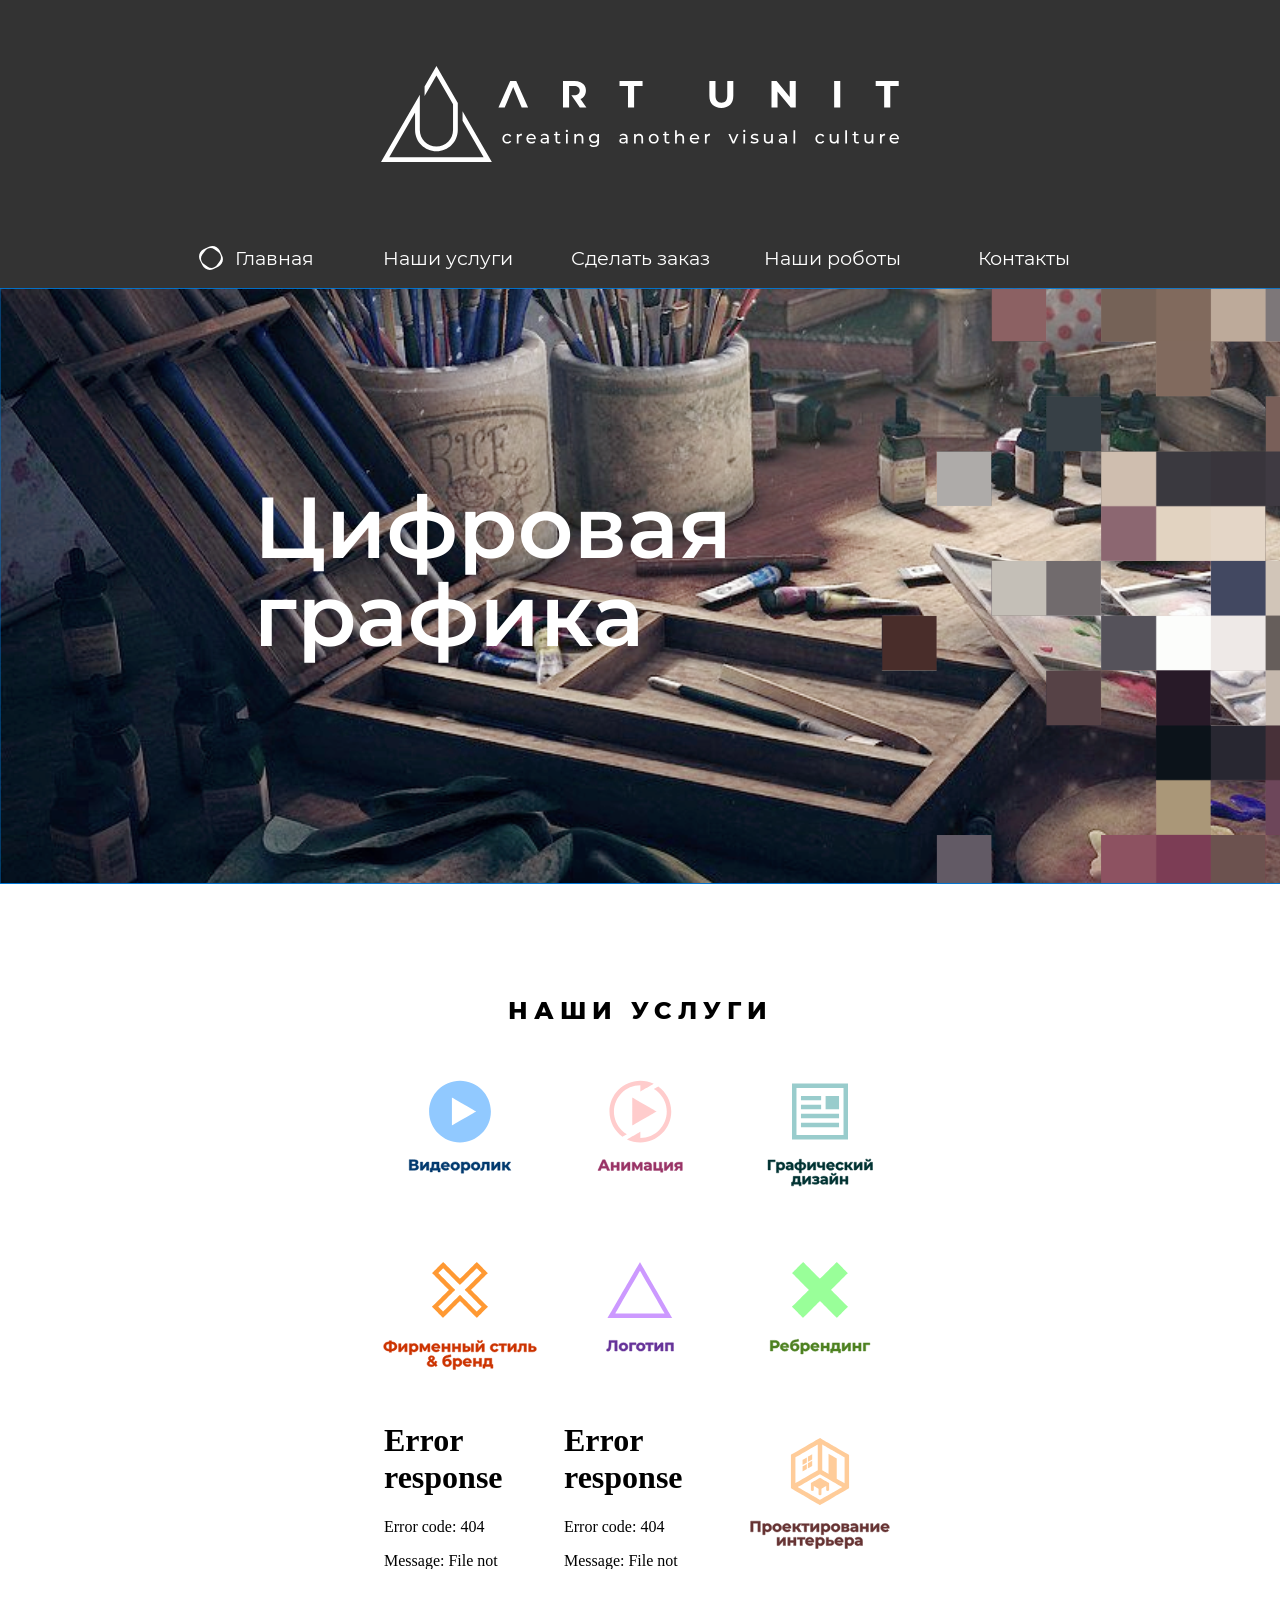
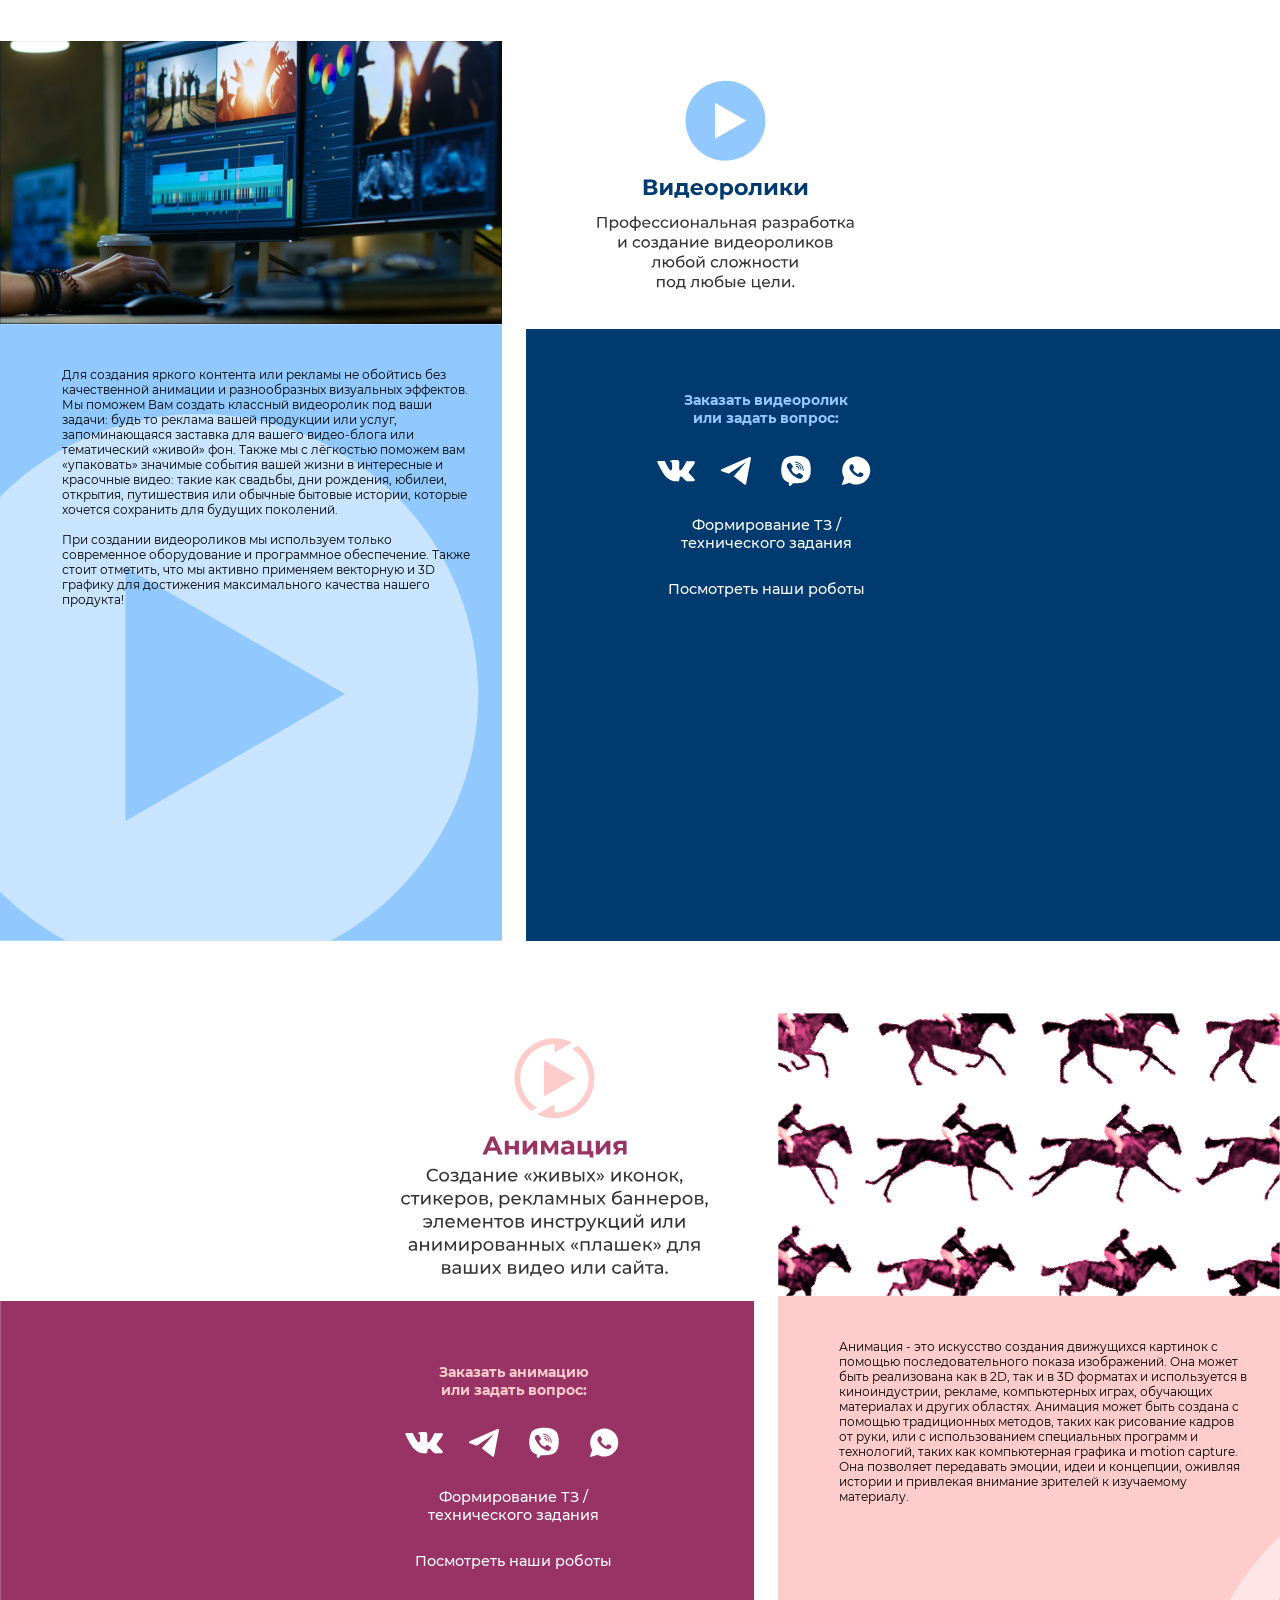
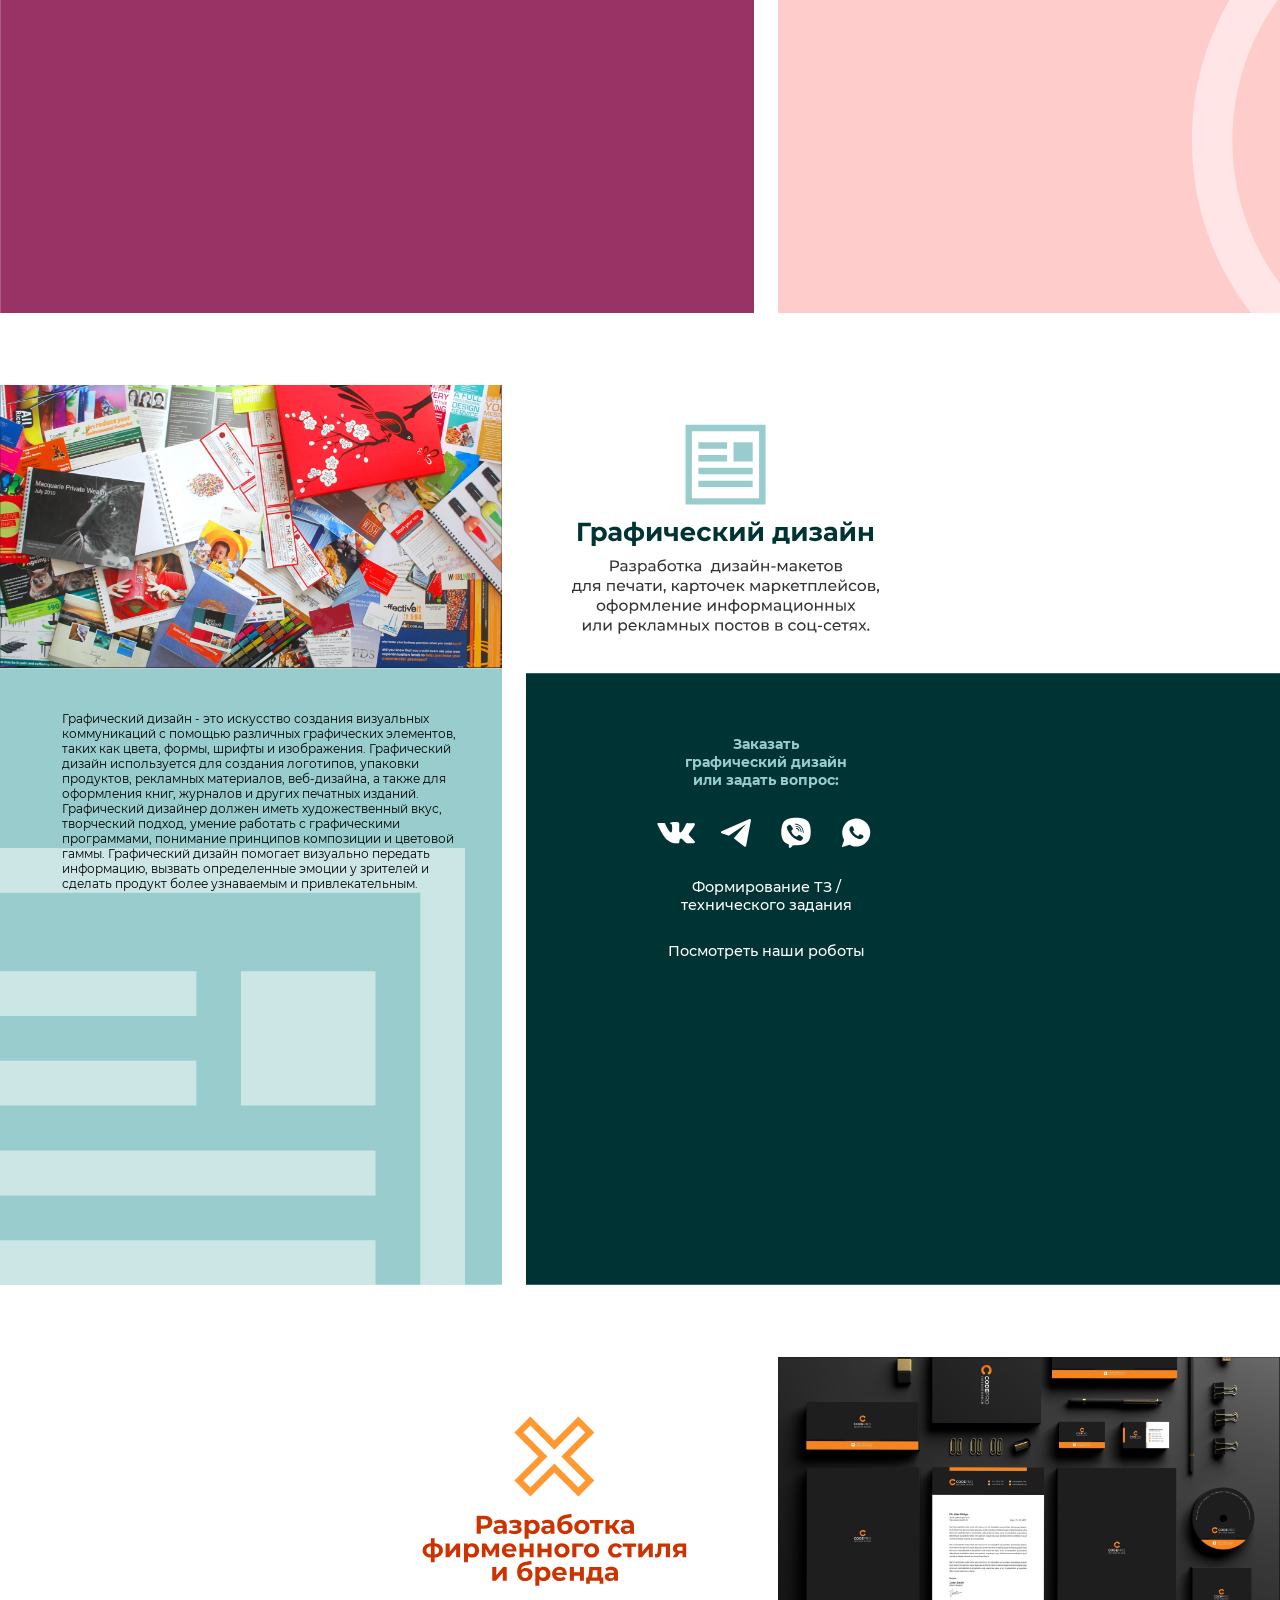
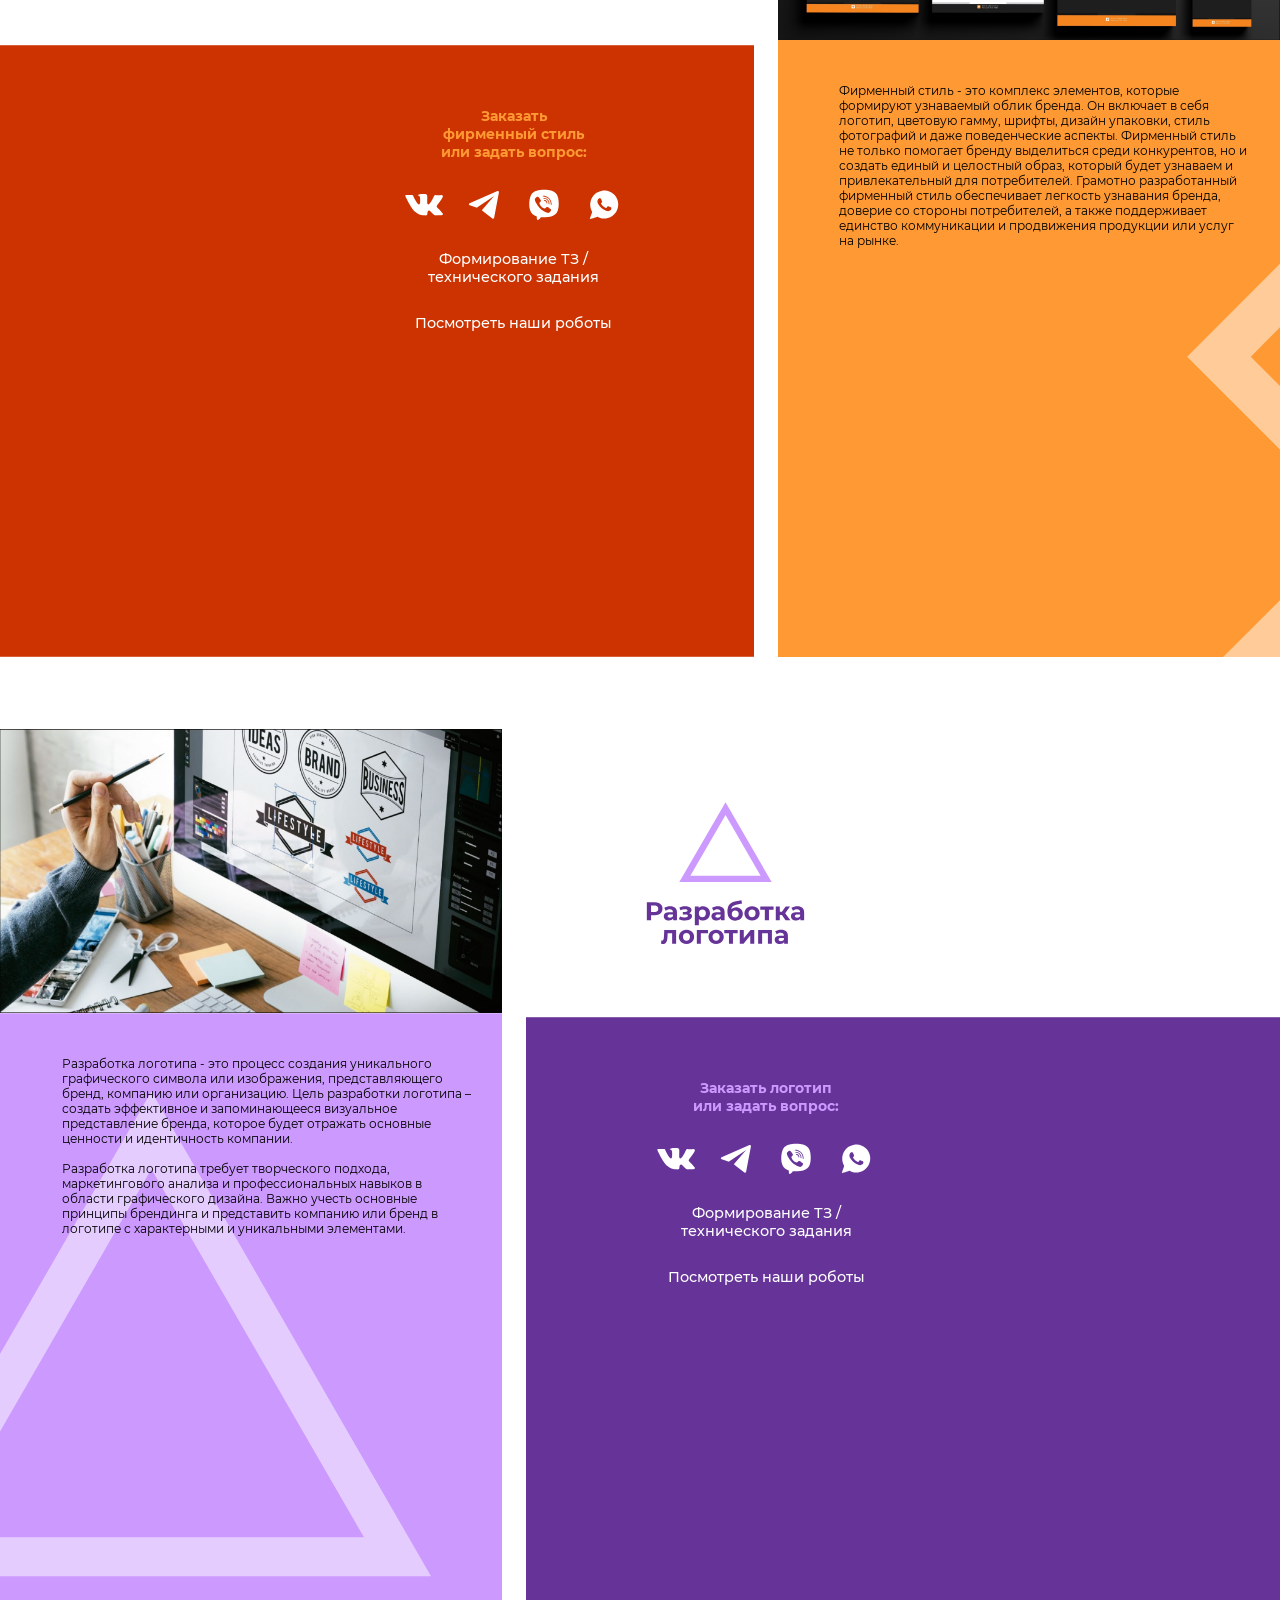
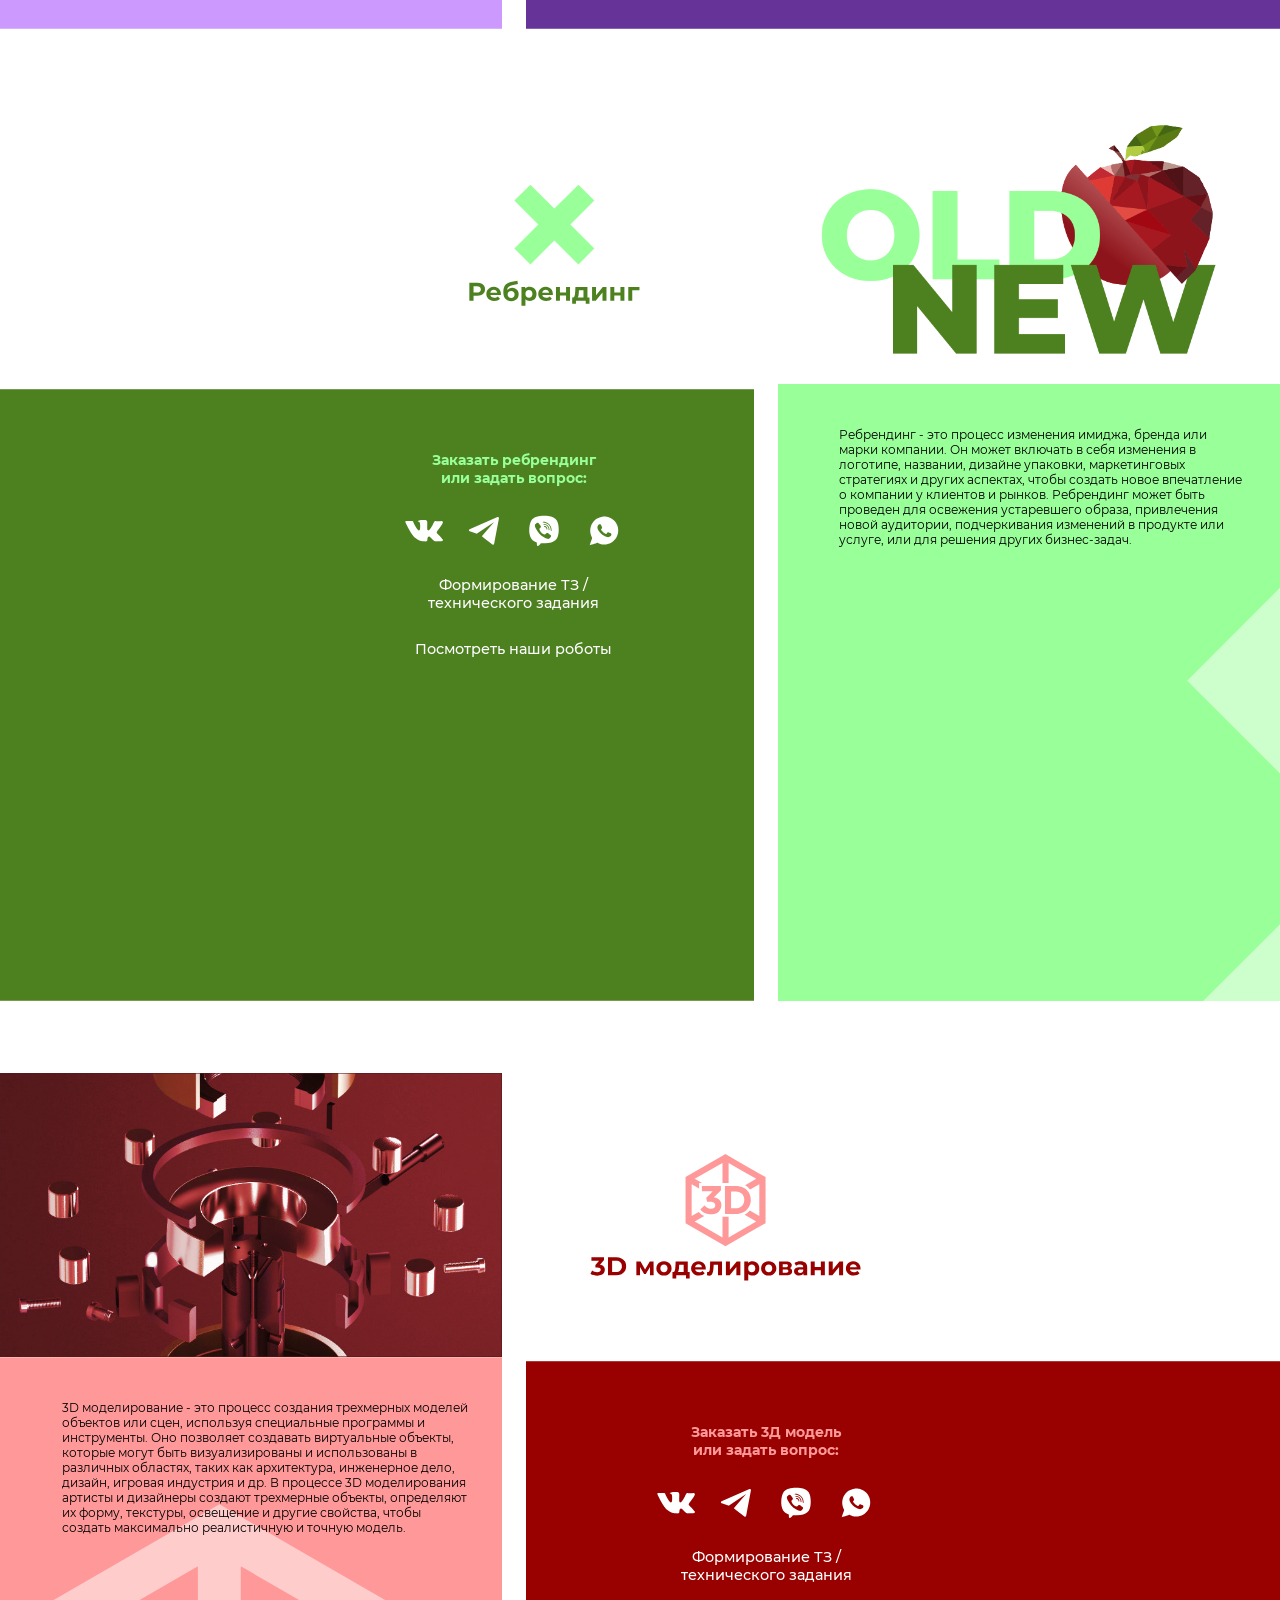
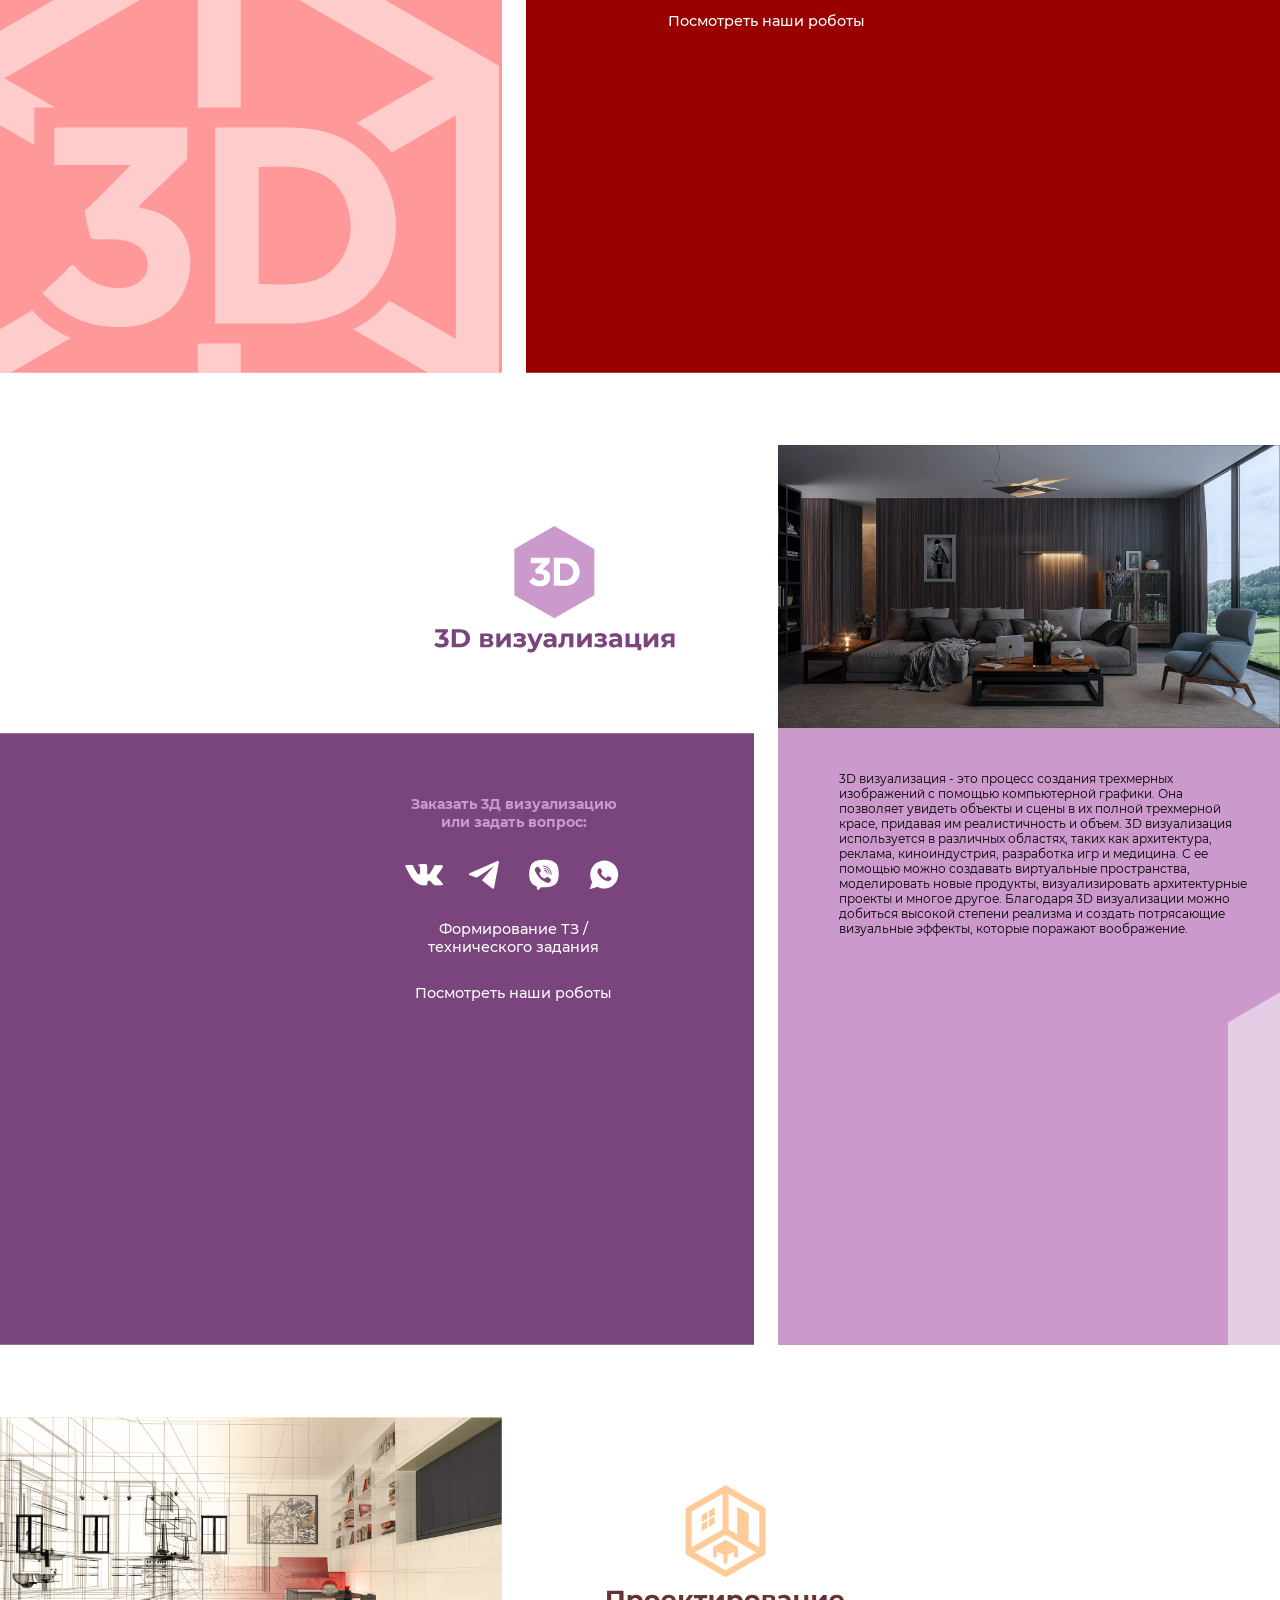
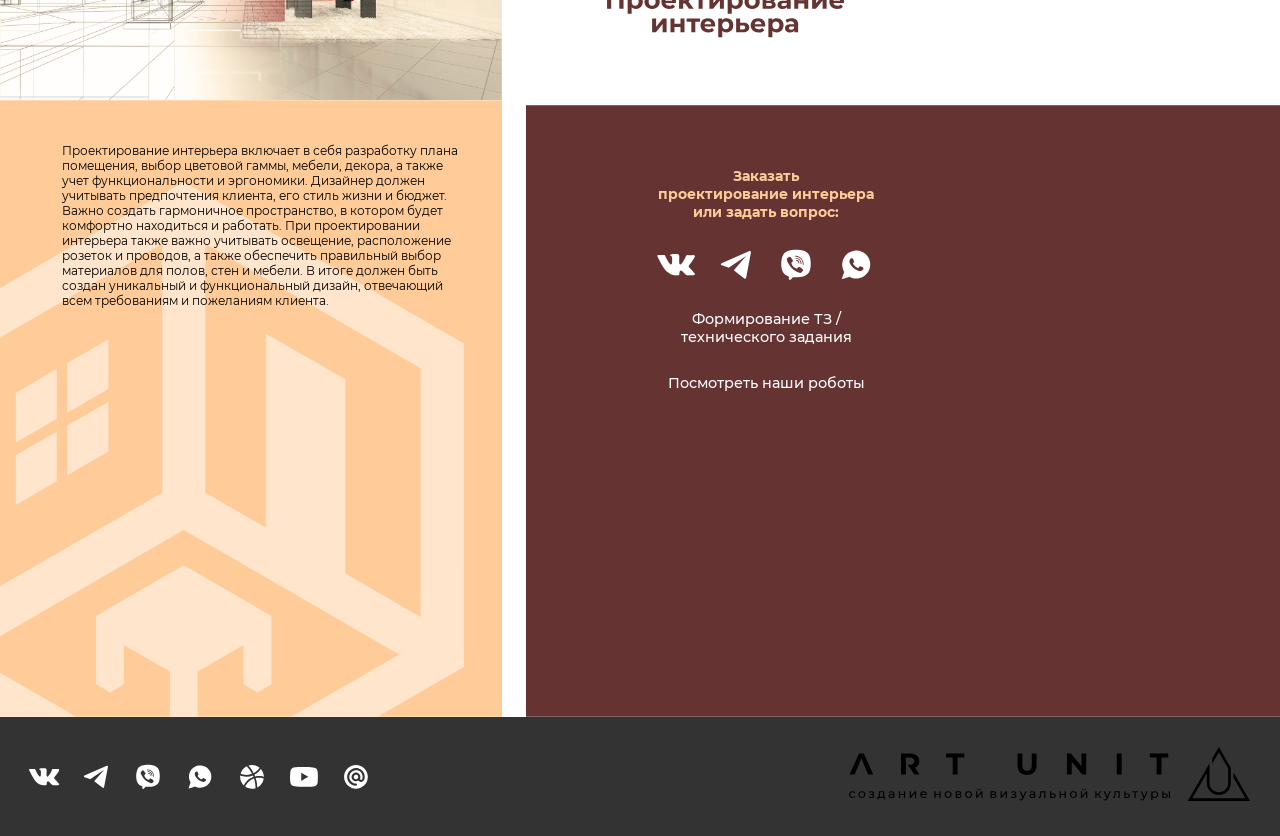
==== commit add252ff: "changed wrong order description" ====
--- a/index.html
+++ b/index.html
@@ -343,7 +343,7 @@
         <div class="rightBottom">
           <div class="content flex-col">
             <div class="bottomTitle">
-              <h3>Заказать видеоролик<br>или задать вопрос:</h3>
+              <h3>Заказать анимацию<br>или задать вопрос:</h3>
             </div>
             <div class="bottomLinks flex-row">
               <a href="https://vk.com/artunitsev" target="_blank">
@@ -403,7 +403,7 @@
         <div class="rightBottom">
           <div class="content flex-col">
             <div class="bottomTitle">
-              <h3>Заказать видеоролик<br>или задать вопрос:</h3>
+              <h3>Заказать<br>графический дизайн<br>или задать вопрос:</h3>
             </div>
             <div class="bottomLinks flex-row">
               <a href="">
@@ -462,7 +462,7 @@
         <div class="rightBottom">
           <div class="content flex-col">
             <div class="bottomTitle">
-              <h3>Заказать видеоролик<br>или задать вопрос:</h3>
+              <h3>Заказать<br>фирменный стиль<br>или задать вопрос:</h3>
             </div>
             <div class="bottomLinks flex-row">
               <a href="">
@@ -522,7 +522,7 @@
         <div class="rightBottom">
           <div class="content flex-col">
             <div class="bottomTitle">
-              <h3>Заказать видеоролик<br>или задать вопрос:</h3>
+              <h3>Заказать логотип<br>или задать вопрос:</h3>
             </div>
             <div class="bottomLinks flex-row">
               <a href="">
@@ -580,7 +580,7 @@
         <div class="rightBottom">
           <div class="content flex-col">
             <div class="bottomTitle">
-              <h3>Заказать видеоролик<br>или задать вопрос:</h3>
+              <h3>Заказать ребрендинг<br>или задать вопрос:</h3>
             </div>
             <div class="bottomLinks flex-row">
               <a href="">
@@ -638,7 +638,7 @@
         <div class="rightBottom">
           <div class="content flex-col">
             <div class="bottomTitle">
-              <h3>Заказать видеоролик<br>или задать вопрос:</h3>
+              <h3>Заказать 3Д модель<br>или задать вопрос:</h3>
             </div>
             <div class="bottomLinks flex-row">
               <a href="">
@@ -697,7 +697,7 @@
         <div class="rightBottom">
           <div class="content flex-col">
             <div class="bottomTitle">
-              <h3>Заказать видеоролик<br>или задать вопрос:</h3>
+              <h3>Заказать 3Д визуализацию<br>или задать вопрос:</h3>
             </div>
             <div class="bottomLinks flex-row">
               <a href="">
@@ -756,7 +756,7 @@
         <div class="rightBottom">
           <div class="content flex-col">
             <div class="bottomTitle">
-              <h3>Заказать видеоролик<br>или задать вопрос:</h3>
+              <h3>Заказать<br>проектирование интерьера<br>или задать вопрос:</h3>
             </div>
             <div class="bottomLinks flex-row">
               <a href="">
--- a/resources/css/style.css
+++ b/resources/css/style.css
@@ -868,7 +868,7 @@
 /* Footer */
 
 footer {
-    padding: 3.125rem;
+    padding: 1.5rem;
     justify-content: space-between;
     align-items: center;
     column-gap: 4rem;
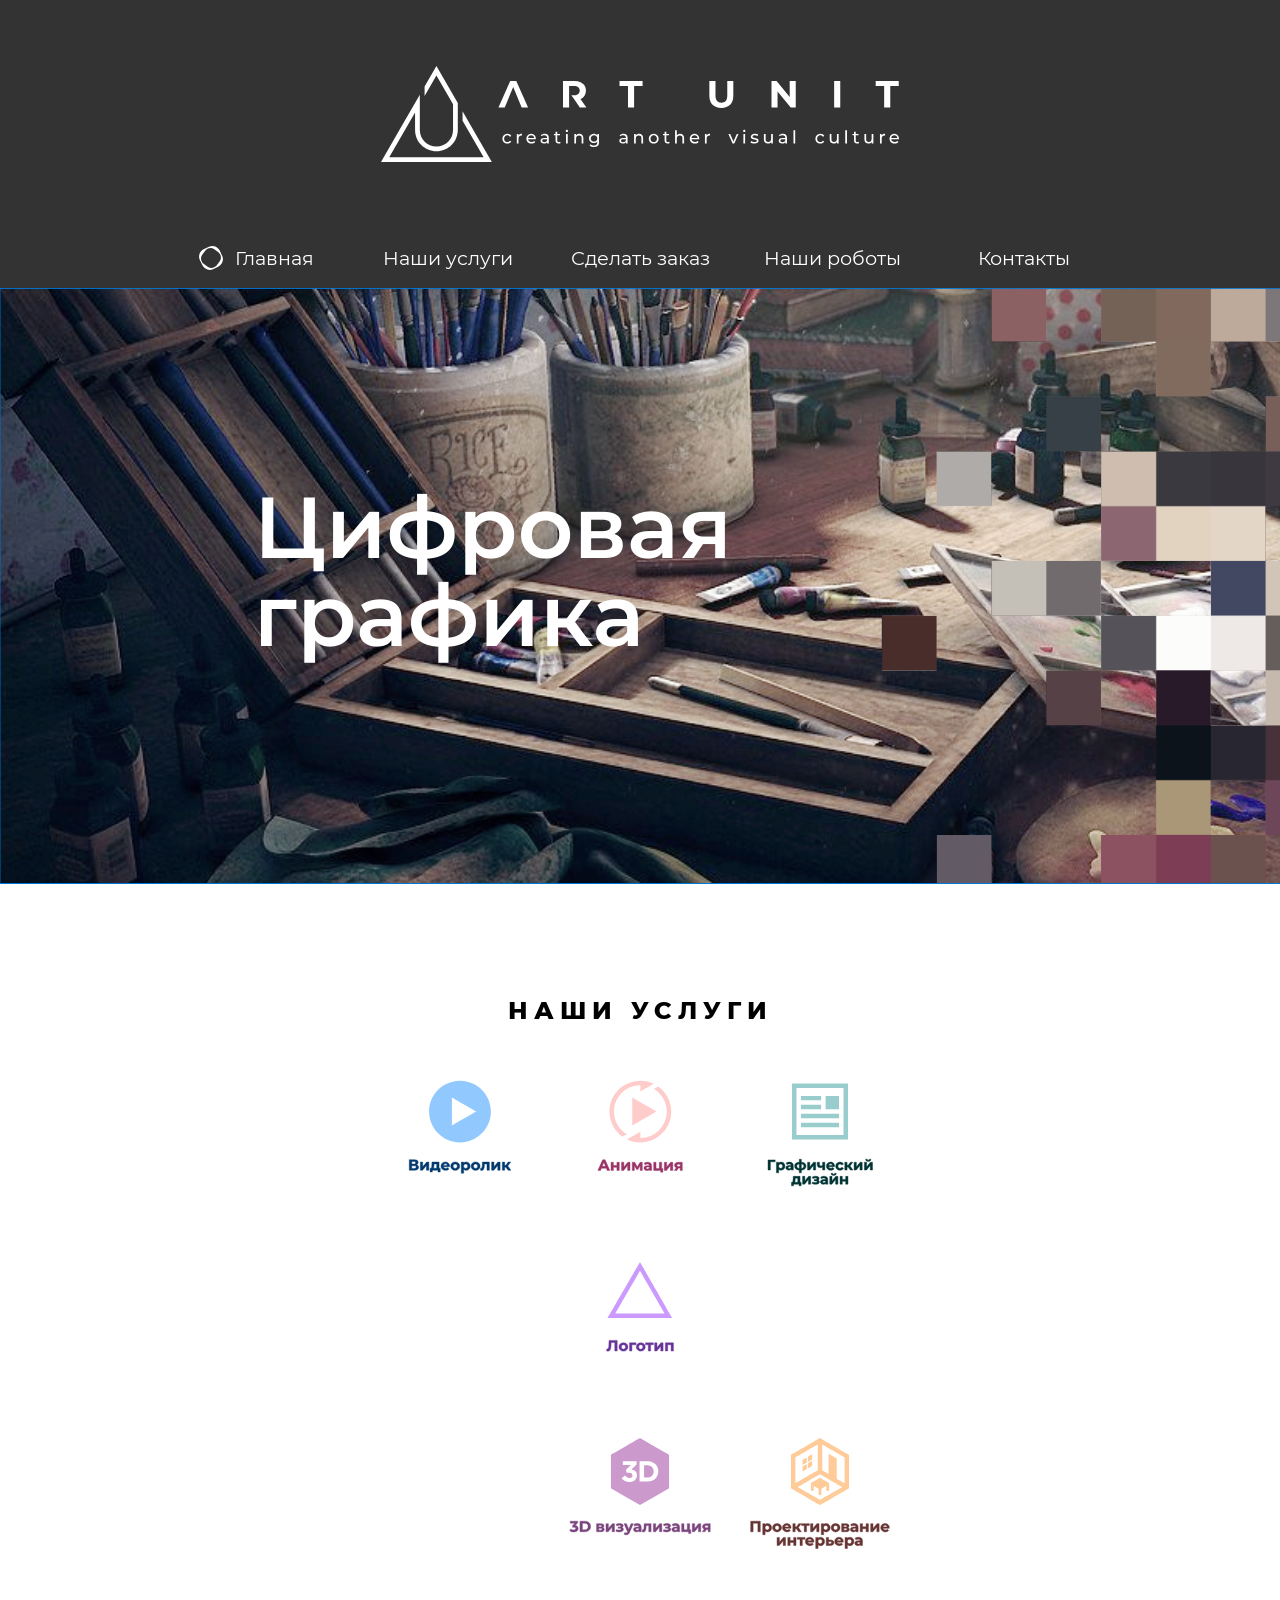
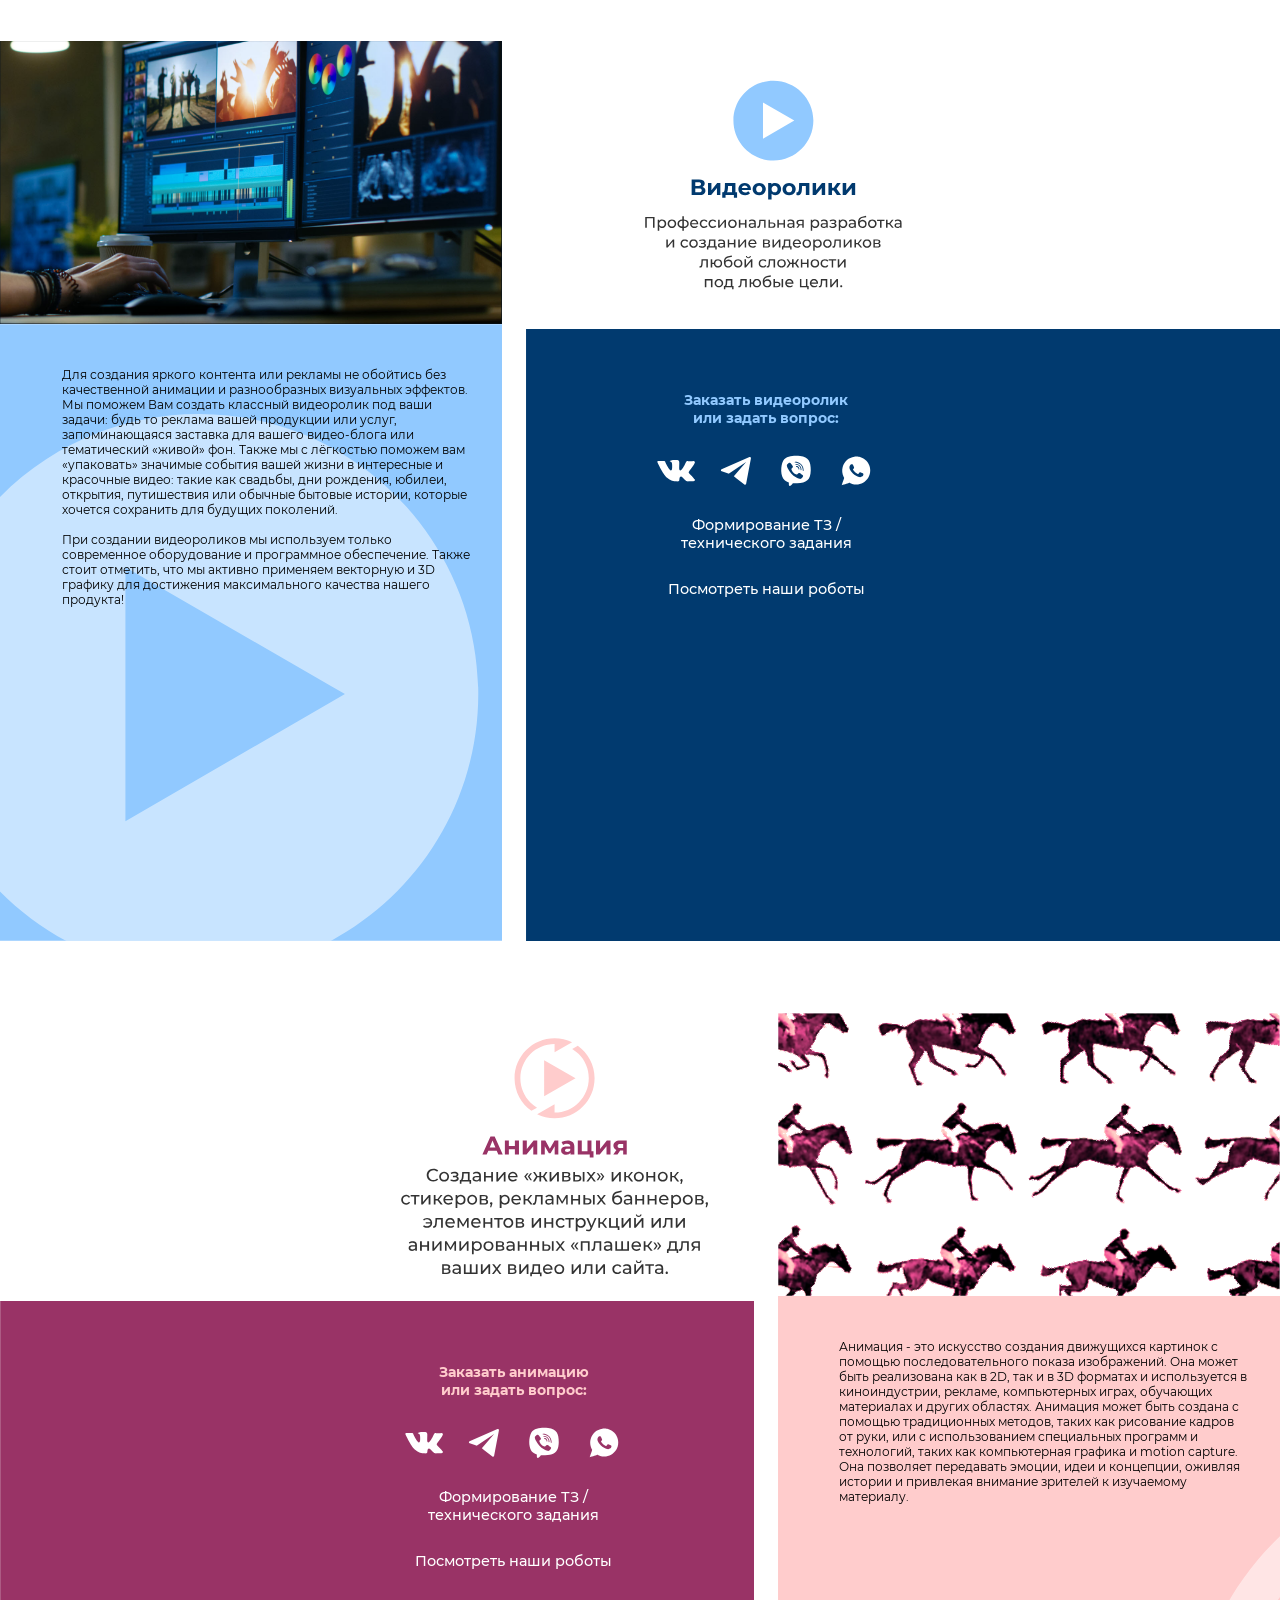
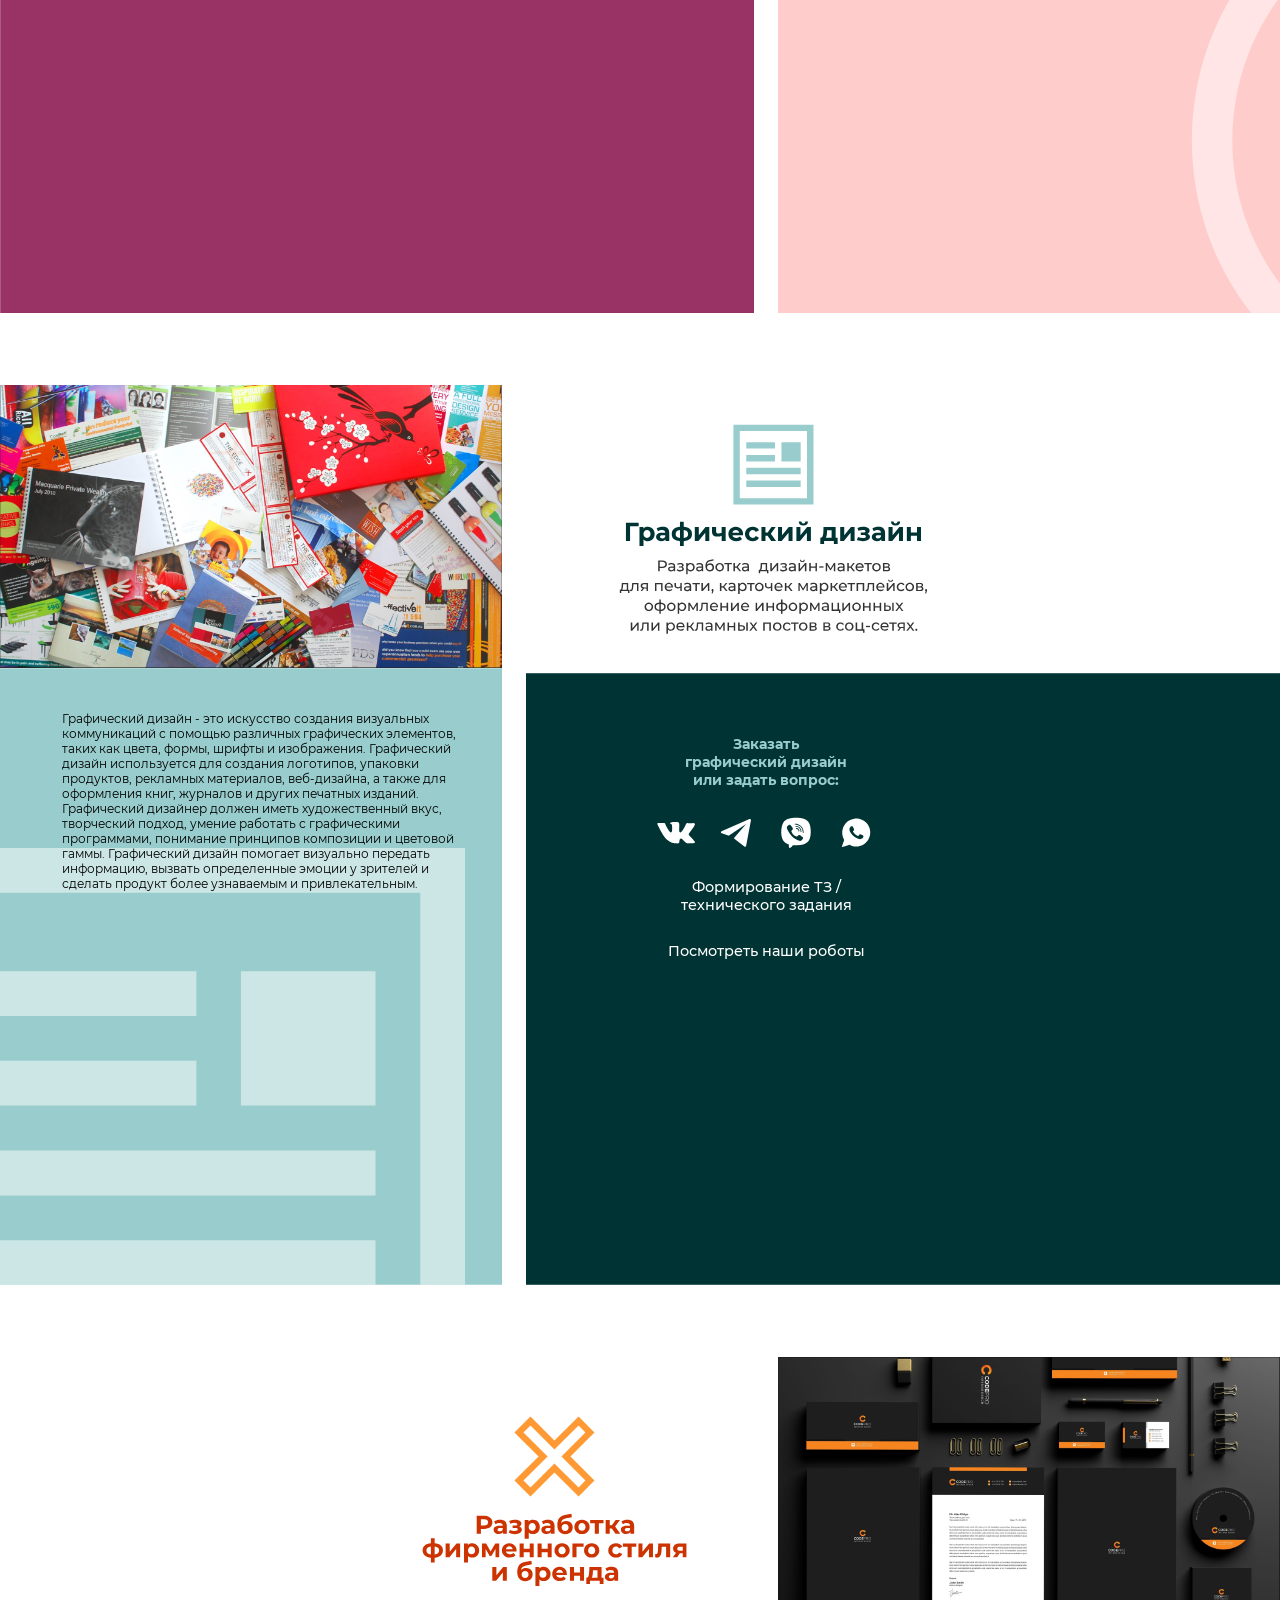
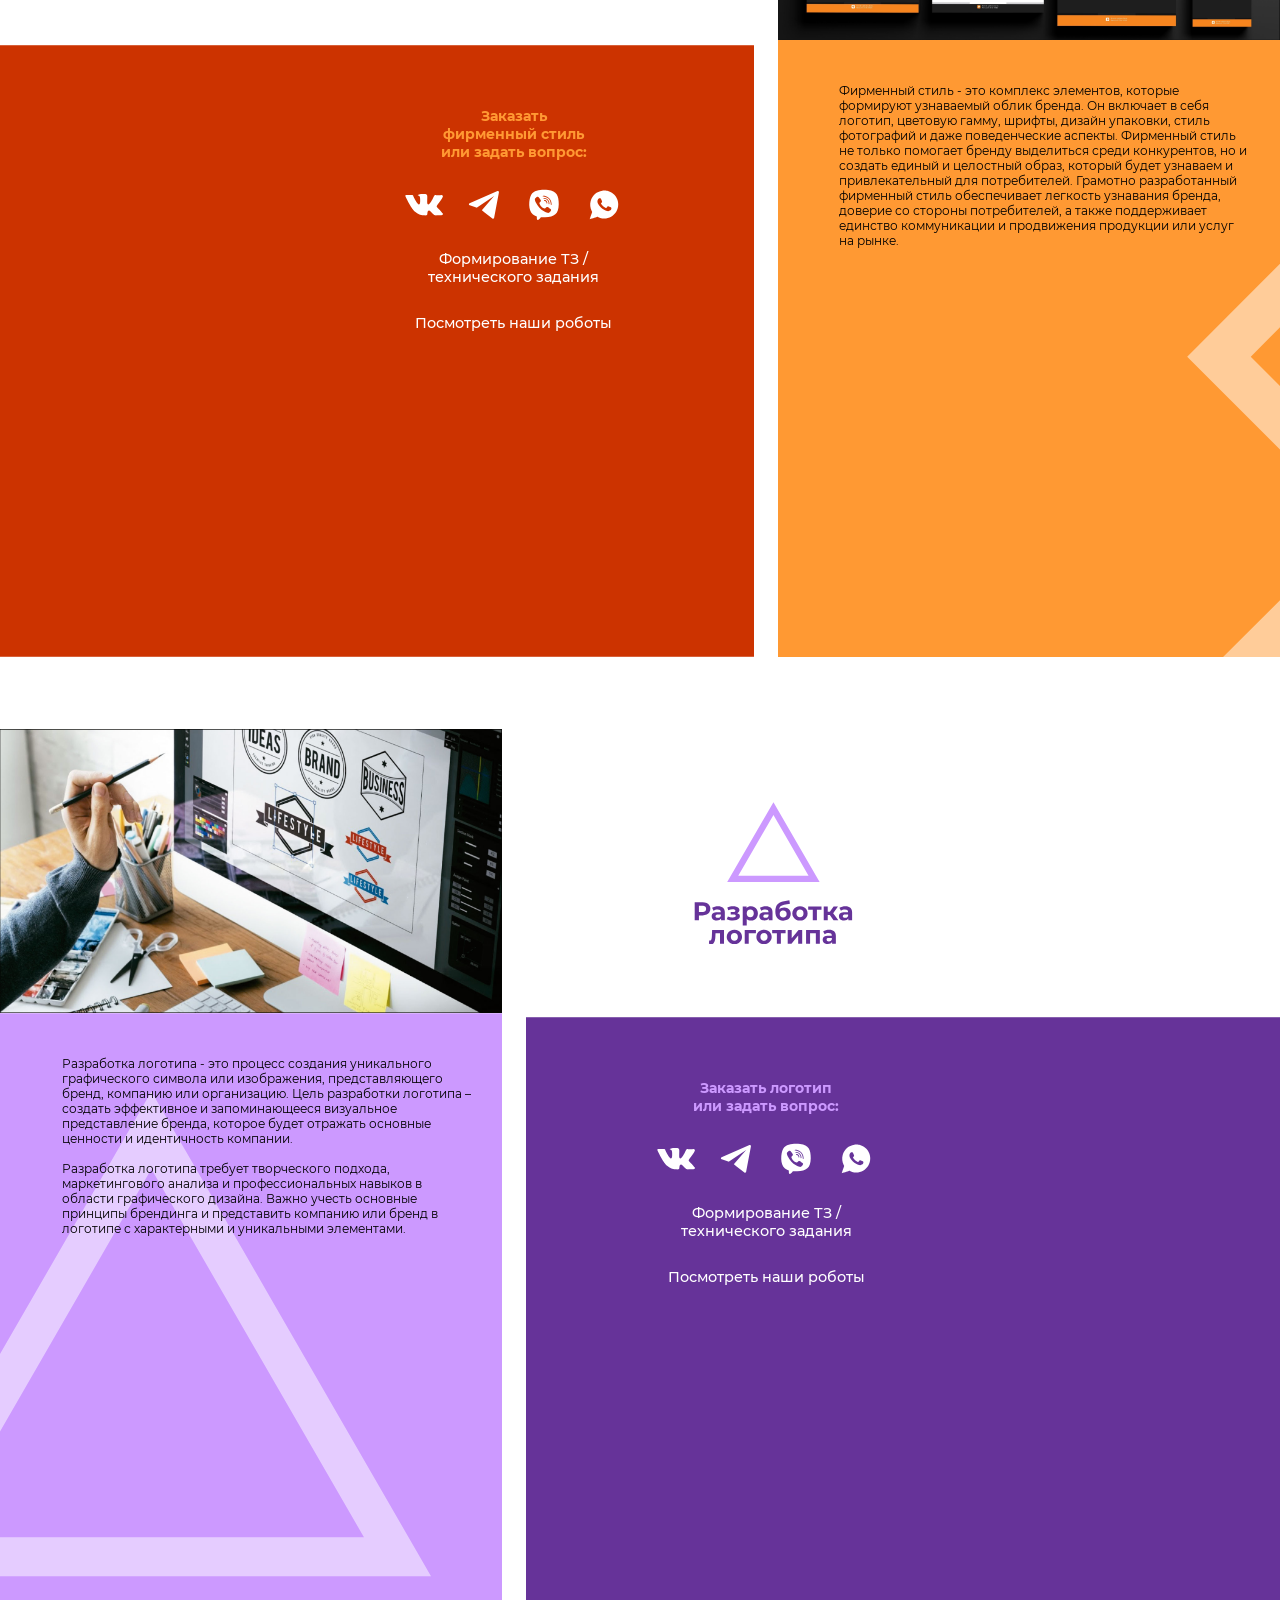
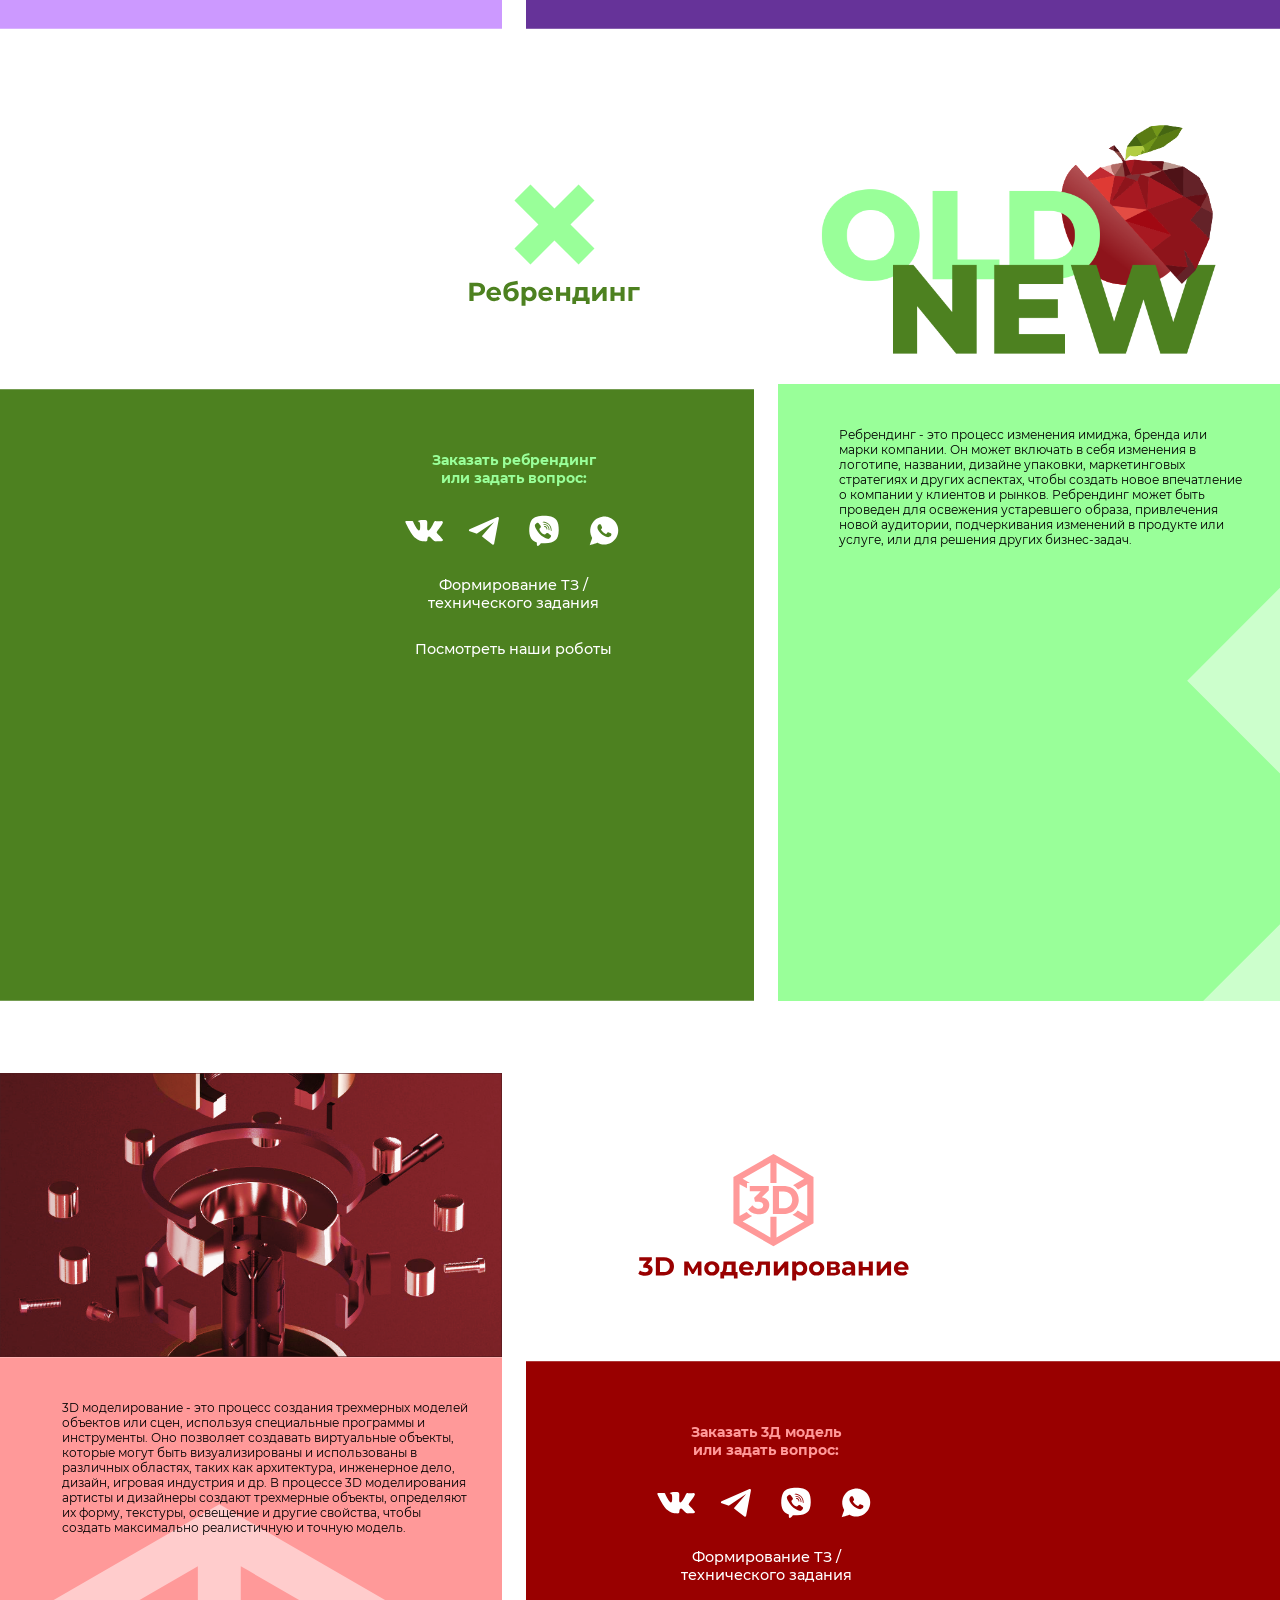
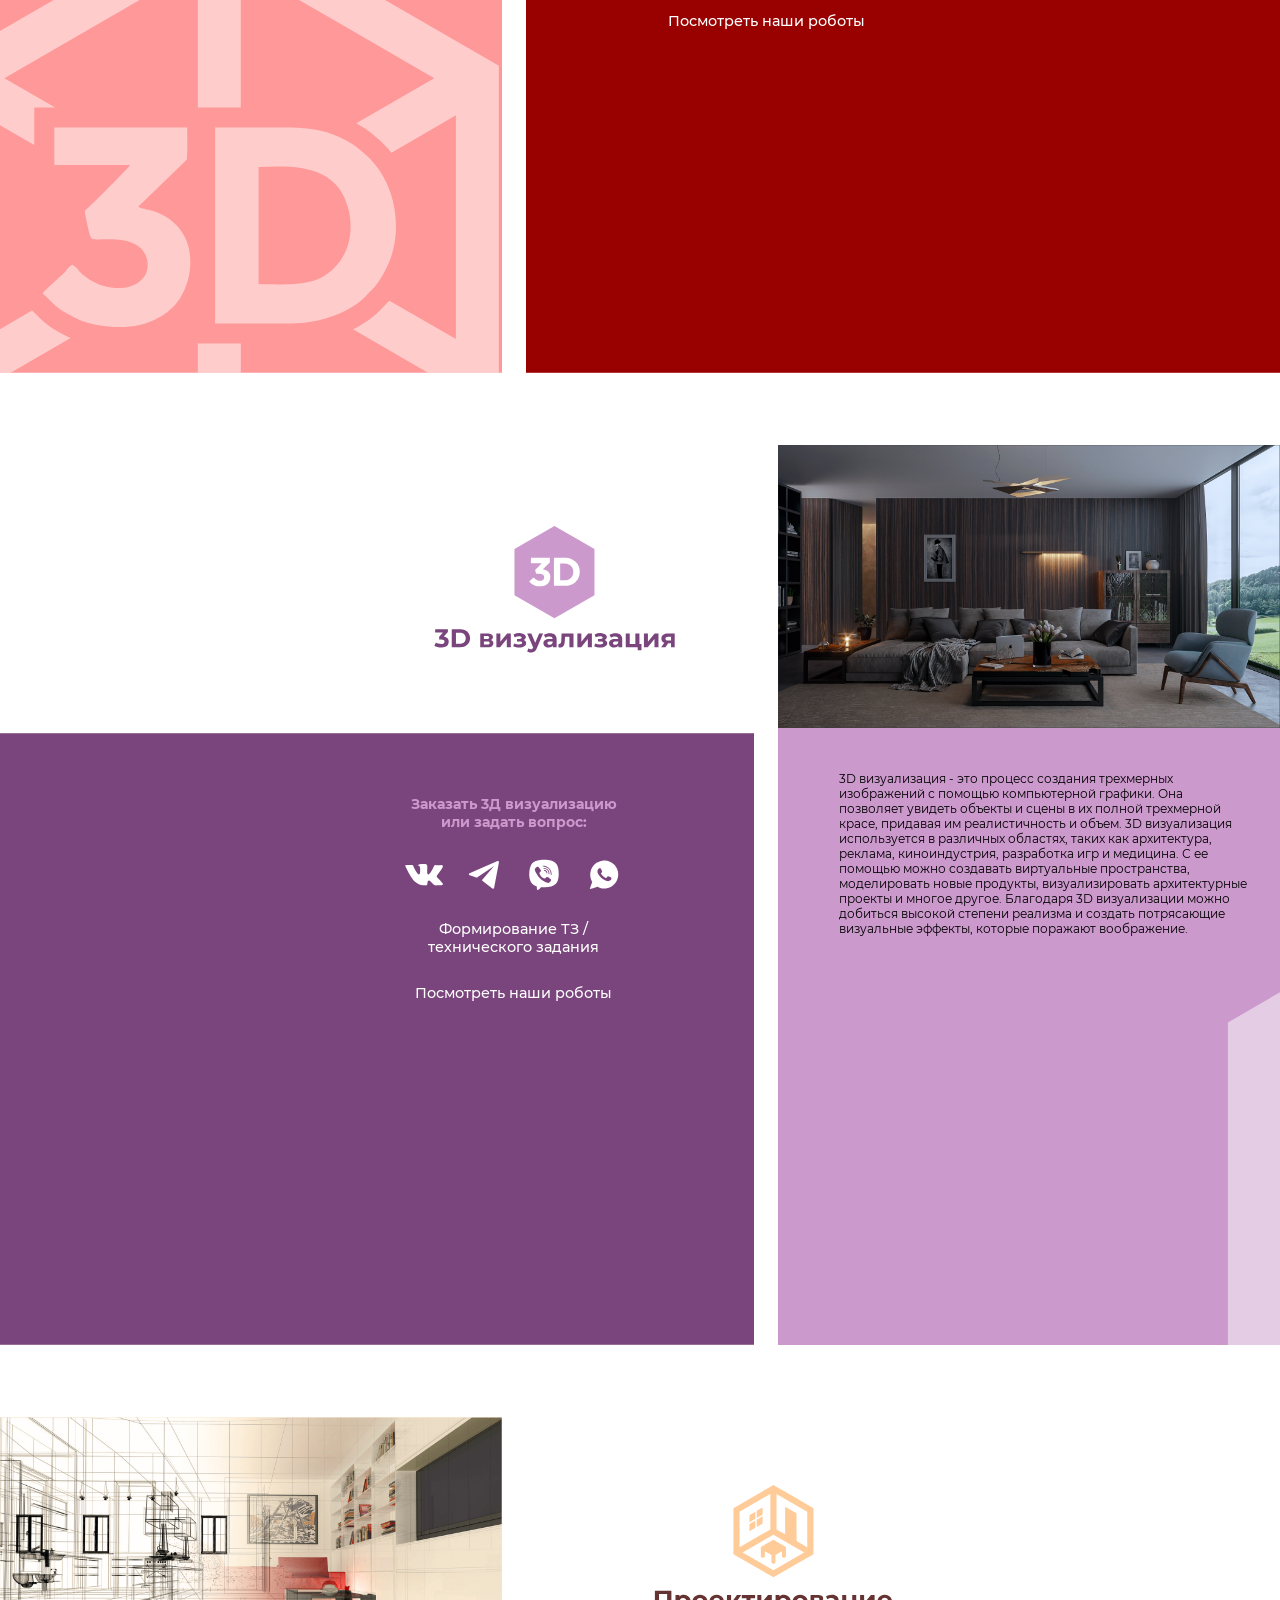
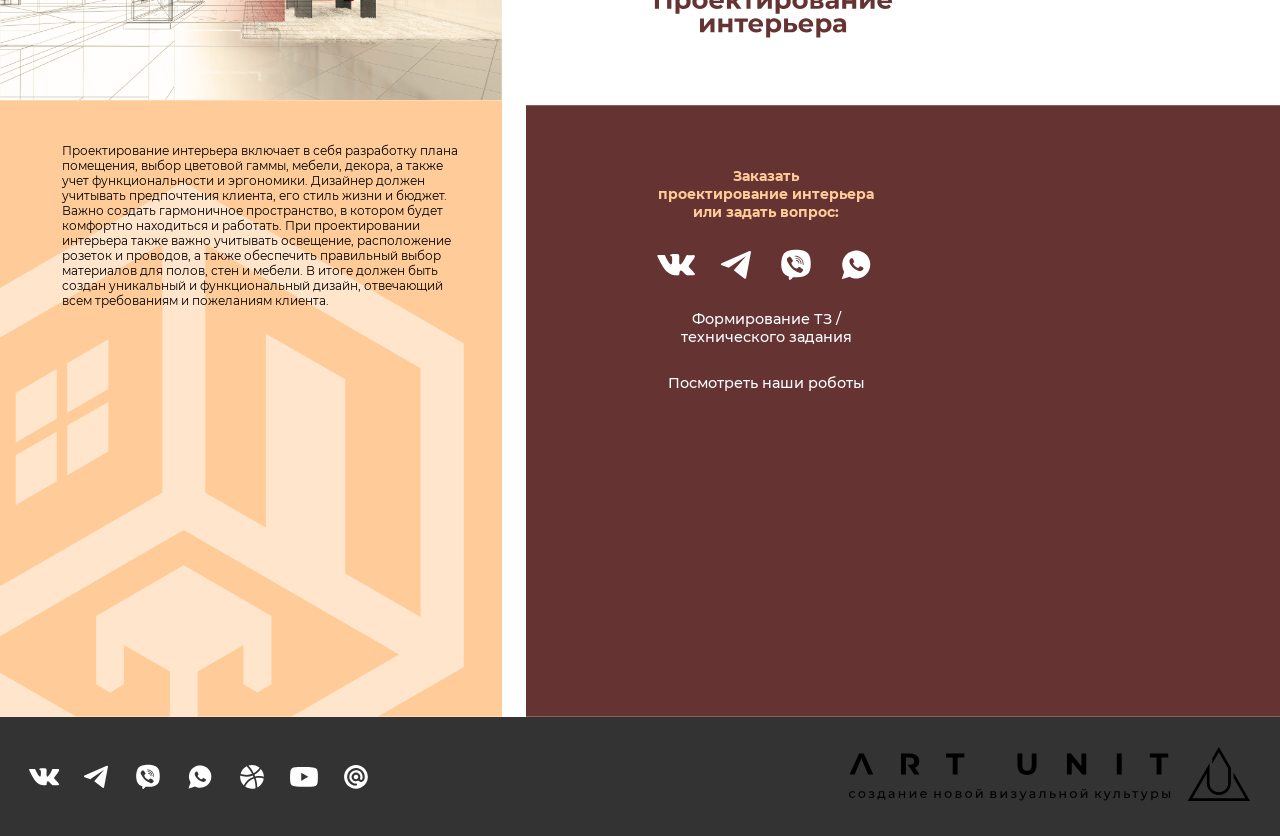
==== commit 2cf0f81d: "hotfix v.0.2.2" ====
--- a/index.html
+++ b/index.html
@@ -237,12 +237,12 @@
         </div>
         <div class="grid-item">
           <div class="animation-container" data-target="#modelling">
-            <iframe class="animation" src="./resources/animations/3dmodelling.html" frameborder="0"></iframe>
+            <iframe class="animation" src="./resources/animations/modelling.html" frameborder="0"></iframe>
           </div>
         </div>
         <div class="grid-item">
           <div class="animation-container" data-target="#visualising">
-            <iframe class="animation" src="./resources/animations/3dvisualising.html" frameborder="0"></iframe>
+            <iframe class="animation" src="./resources/animations/visualising.html" frameborder="0"></iframe>
           </div>
         </div>
         <div class="grid-item">
@@ -823,9 +823,7 @@
   </div>
 
   <script src="./resources/js/scroll.js" defer></script>
-  <script src="./resources/js/scaling.js" defer></script>
   <script src="./resources/js/grid.js" defer></script>
-  <script src="./resources/js/loading.js"></script>
 </body>
 
 </html>
--- a/resources/css/style.css
+++ b/resources/css/style.css
@@ -187,6 +187,8 @@
 
 .rightUp img {
     height: 100%;
+    padding: 0 2rem;
+    width: 100%;
 }
 
 .rightBottom {
@@ -229,59 +231,59 @@
 /* Socials */
 
 .vk {
-    background-image: url(./../svgs/_social/vk.svg);
+    background-image: url("../svgs/_social/vk.svg");
 }
 
 .vk:hover, .dropdown-content a:hover .vk {
-    background-image: url(./../svgs/_social/vkHover.svg);
+    background-image: url("../svgs/_social/vkHover.svg");
 }
 
 .tele {
-    background-image: url(./../svgs/_social/tele.svg);
+    background-image: url("../svgs/_social/tele.svg");
 }
 
 .tele:hover, .dropdown-content a:hover .tele  {
-    background-image: url(./../svgs/_social/teleHover.svg);
+    background-image: url("../svgs/_social/teleHover.svg");
 }
 
 .viber {
-    background-image: url(./../svgs/_social/viber.svg);
+    background-image: url("../svgs/_social/viber.svg");
 }
 
 .viber:hover, .dropdown-content a:hover .viber {
-    background-image: url(./../svgs/_social/viberHover.svg);
+    background-image: url("../svgs/_social/viberHover.svg");
 }
 
 .whatsapp {
-    background-image: url(./../svgs/_social/whatsapp.svg);
+    background-image: url("../svgs/_social/whatsapp.svg");
 }
 
 .whatsapp:hover, .dropdown-content a:hover .whatsapp {
-    background-image: url(./../svgs/_social/whatsappHover.svg);
+    background-image: url("../svgs/_social/whatsappHover.svg");
 }
 
 .youtube {
-    background-image: url(./../svgs/_social/youtube.svg);
+    background-image: url("../svgs/_social/youtube.svg");
 }
 
 .youtube:hover, .dropdown-content a:hover .youtube {
-    background-image: url(./../svgs/_social/youtubeHover.svg);
+    background-image: url("../svgs/_social/youtubeHover.svg");
 }
 
 .dribble {
-    background-image: url(./../svgs/_social/dribble.svg);
+    background-image: url("../svgs/_social/dribble.svg");
 }
 
 .dribble:hover, .dropdown-content a:hover .dribble {
-    background-image: url(./../svgs/_social/dribbleHover.svg);
+    background-image: url("../svgs/_social/dribbleHover.svg");
 }
 
 .mail {
-    background-image: url(./../svgs/_social/mail.svg);
+    background-image: url("../svgs/_social/mail.svg");
 }
 
 .mail:hover, .dropdown-content a:hover .mail {
-    background-image: url(./../svgs/_social/mailHover.svg);
+    background-image: url("../svgs/_social/mailHover.svg");
 }
 
 
@@ -291,75 +293,75 @@
 /* Categories */
 
 nav .videos {
-    background-image: url(./../svgs/_services/videos.svg);
+    background-image: url("../svgs/_services/videos.svg");
 }
 
 nav .videos:hover, .dropdown-content a:hover .videos {
-    background-image: url(./../svgs/_services/videosHover.svg);
+    background-image: url("../svgs/_services/videosHover.svg");
 }
 
 nav .animations {
-    background-image: url(./../svgs/_services/animations.svg);
+    background-image: url("../svgs/_services/animations.svg");
 }
 
 nav .animations:hover, .dropdown-content a:hover .animations {
-    background-image: url(./../svgs/_services/animationsHover.svg);
+    background-image: url("../svgs/_services/animationsHover.svg");
 }
 
 nav .graphicDesign {
-    background-image: url(./../svgs/_services/graphicDesign.svg);
+    background-image: url("../svgs/_services/graphicDesign.svg");
 }
 
 nav .graphicDesign:hover, .dropdown-content a:hover .graphicDesign {
-    background-image: url(./../svgs/_services/graphicDesignHover.svg);
+    background-image: url("../svgs/_services/graphicDesignHover.svg");
 }
 
 nav .branding {
-    background-image: url(./../svgs/_services/branding.svg);
+    background-image: url("../svgs/_services/branding.svg");
 }
 
 nav .branding:hover, .dropdown-content a:hover .branding {
-    background-image: url(./../svgs/_services/brandingHover.svg);
+    background-image: url("../svgs/_services/brandingHover.svg");
 }
 
 nav .logoDesign {
-    background-image: url(./../svgs/_services/logoDesign.svg);
+    background-image: url("../svgs/_services/logoDesign.svg");
 }
 
 nav .logoDesign:hover, .dropdown-content a:hover .logoDesign {
-    background-image: url(./../svgs/_services/logoDesignHover.svg);
+    background-image: url("../svgs/_services/logoDesignHover.svg");
 }
 
 nav .rebranding {
-    background-image: url(./../svgs/_services/rebranding.svg);
+    background-image: url("../svgs/_services/rebranding.svg");
 }
 
 nav .rebranding:hover, .dropdown-content a:hover .rebranding {
-    background-image: url(./../svgs/_services/rebrandingHover.svg);
+    background-image: url("../svgs/_services/rebrandingHover.svg");
 }
 
 nav .modelling {
-    background-image: url(./../svgs/_services/3dModelling.svg);
+    background-image: url("../svgs/_services/3dModelling.svg");
 }
 
 nav .modelling:hover, .dropdown-content a:hover .modelling {
-    background-image: url(./../svgs/_services/3dModellingHover.svg);
+    background-image: url("../svgs/_services/3dModellingHover.svg");
 }
 
 nav .visualising {
-    background-image: url(./../svgs/_services/3dVisualising.svg);
+    background-image: url("../svgs/_services/3dVisualising.svg");
 }
 
 nav .visualising:hover, .dropdown-content a:hover .visualising {
-    background-image: url(./../svgs/_services/3dVisualisingHover.svg);
+    background-image: url("../svgs/_services/3dVisualisingHover.svg");
 }
 
 nav .projectDesign {
-    background-image: url(./../svgs/_services/projectDesign.svg);
+    background-image: url("../svgs/_services/projectDesign.svg");
 }
 
 nav .projectDesign:hover, .dropdown-content a:hover .projectDesign {
-    background-image: url(./../svgs/_services/projectDesign.svg);
+    background-image: url("../svgs/_services/projectDesign.svg");
 }
 
 
@@ -410,8 +412,8 @@
     align-items: center;
     list-style: none;
     overflow: visible;
-    background-color: #333;
     position: sticky;
+    position: -webkit-sticky; /* For Safari */
     top: 0;
     width: 100%;
     z-index: 2;
@@ -447,7 +449,7 @@
 nav .dropdown-content {
     display: none;
     position: absolute;
-    padding-bottom: .5rem;
+    padding: 1rem;
     background-color: #333333;
     min-width: fit-content;
     z-index: 5;
@@ -457,7 +459,7 @@
 nav .dropdown-content a {
     height: 4rem;
     font-size: 1.2rem;
-    padding: 0rem 1rem;
+    padding-right: 1rem;
     text-decoration: none;
     display: flex;
     justify-content: start;
@@ -508,10 +510,11 @@
 
 nav .aura-main-categories {
     width: 16rem;
+    padding-left: 2rem;
 }
 
 nav .aura-our-services {
-    width: 22rem;
+    width: 24rem;
 }
 
 nav .aura-request-service {
@@ -519,11 +522,11 @@
 }
 
 nav .aura-our-projects {
+    width: 24rem;
+}
+
+nav .aura-contacts {
     width: 22rem;
-}
-
-nav .aura-contacts {
-    width: 20rem;
 }
 
 
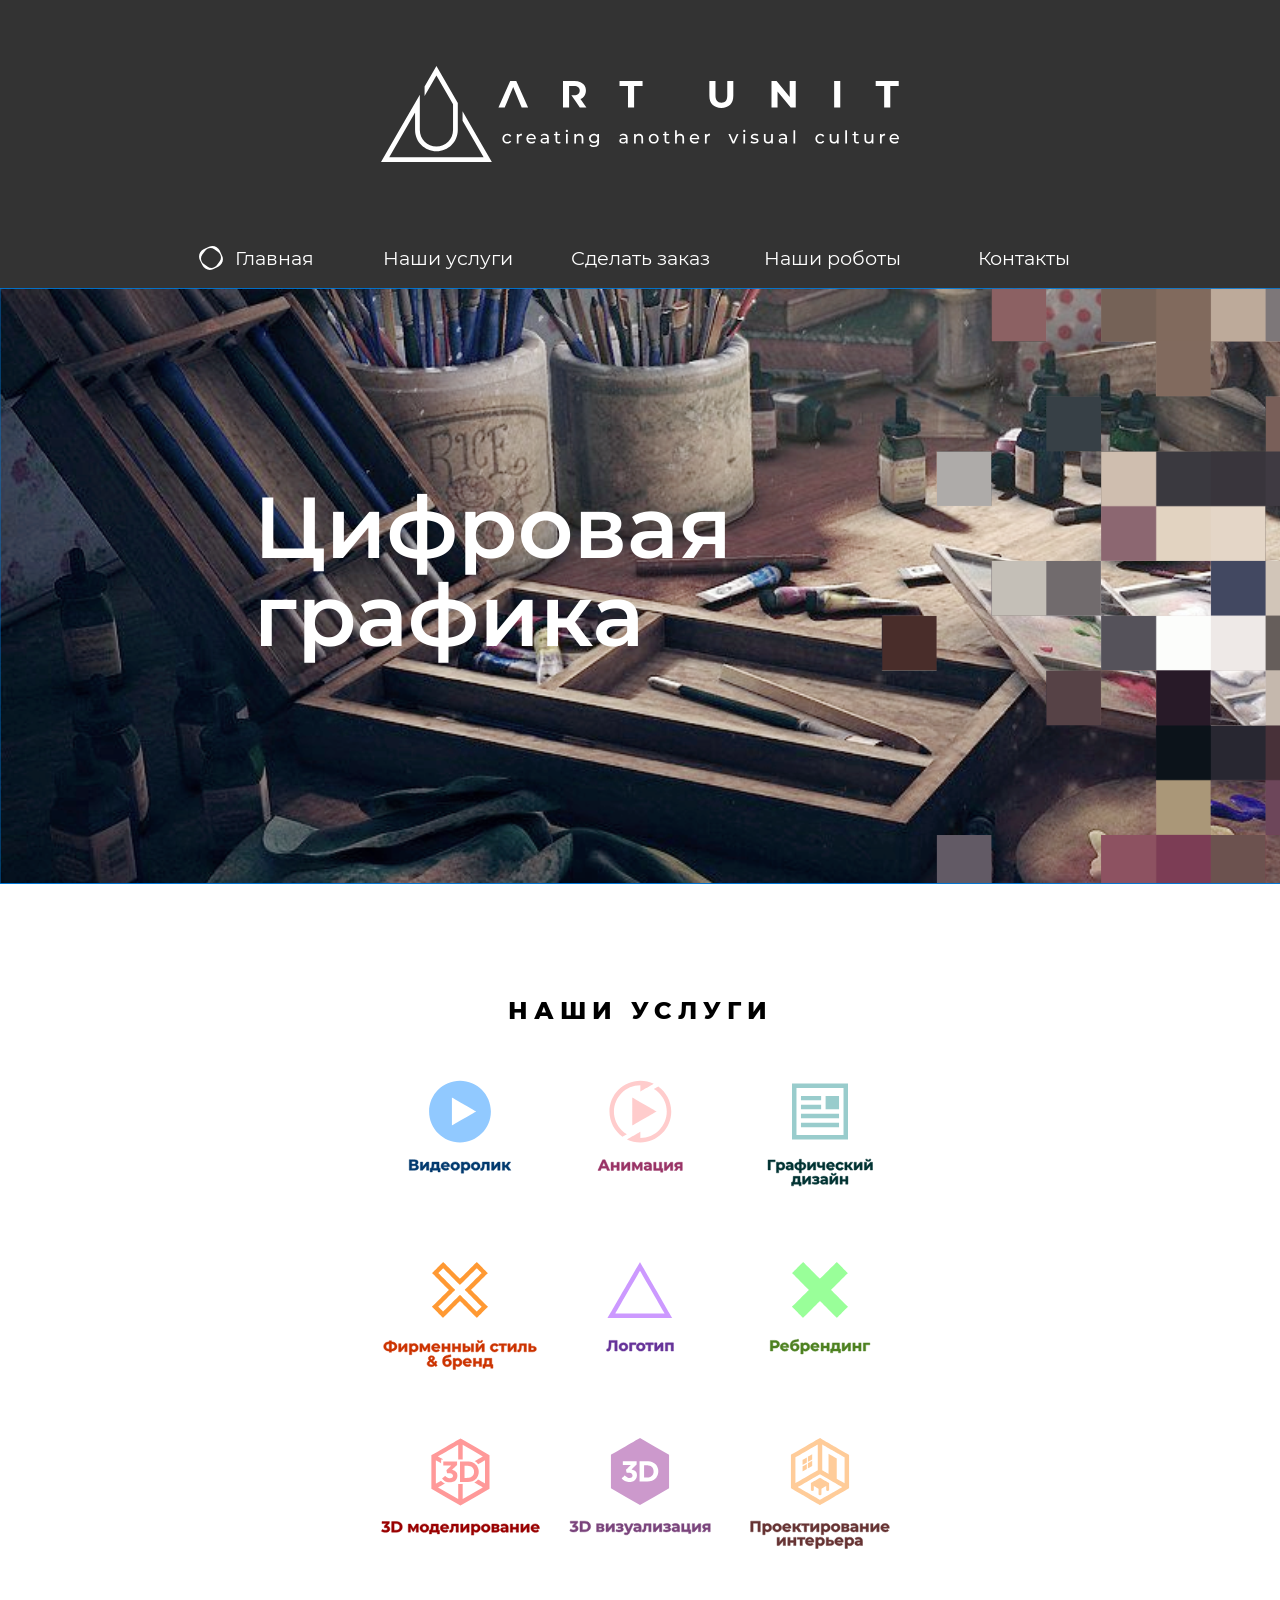
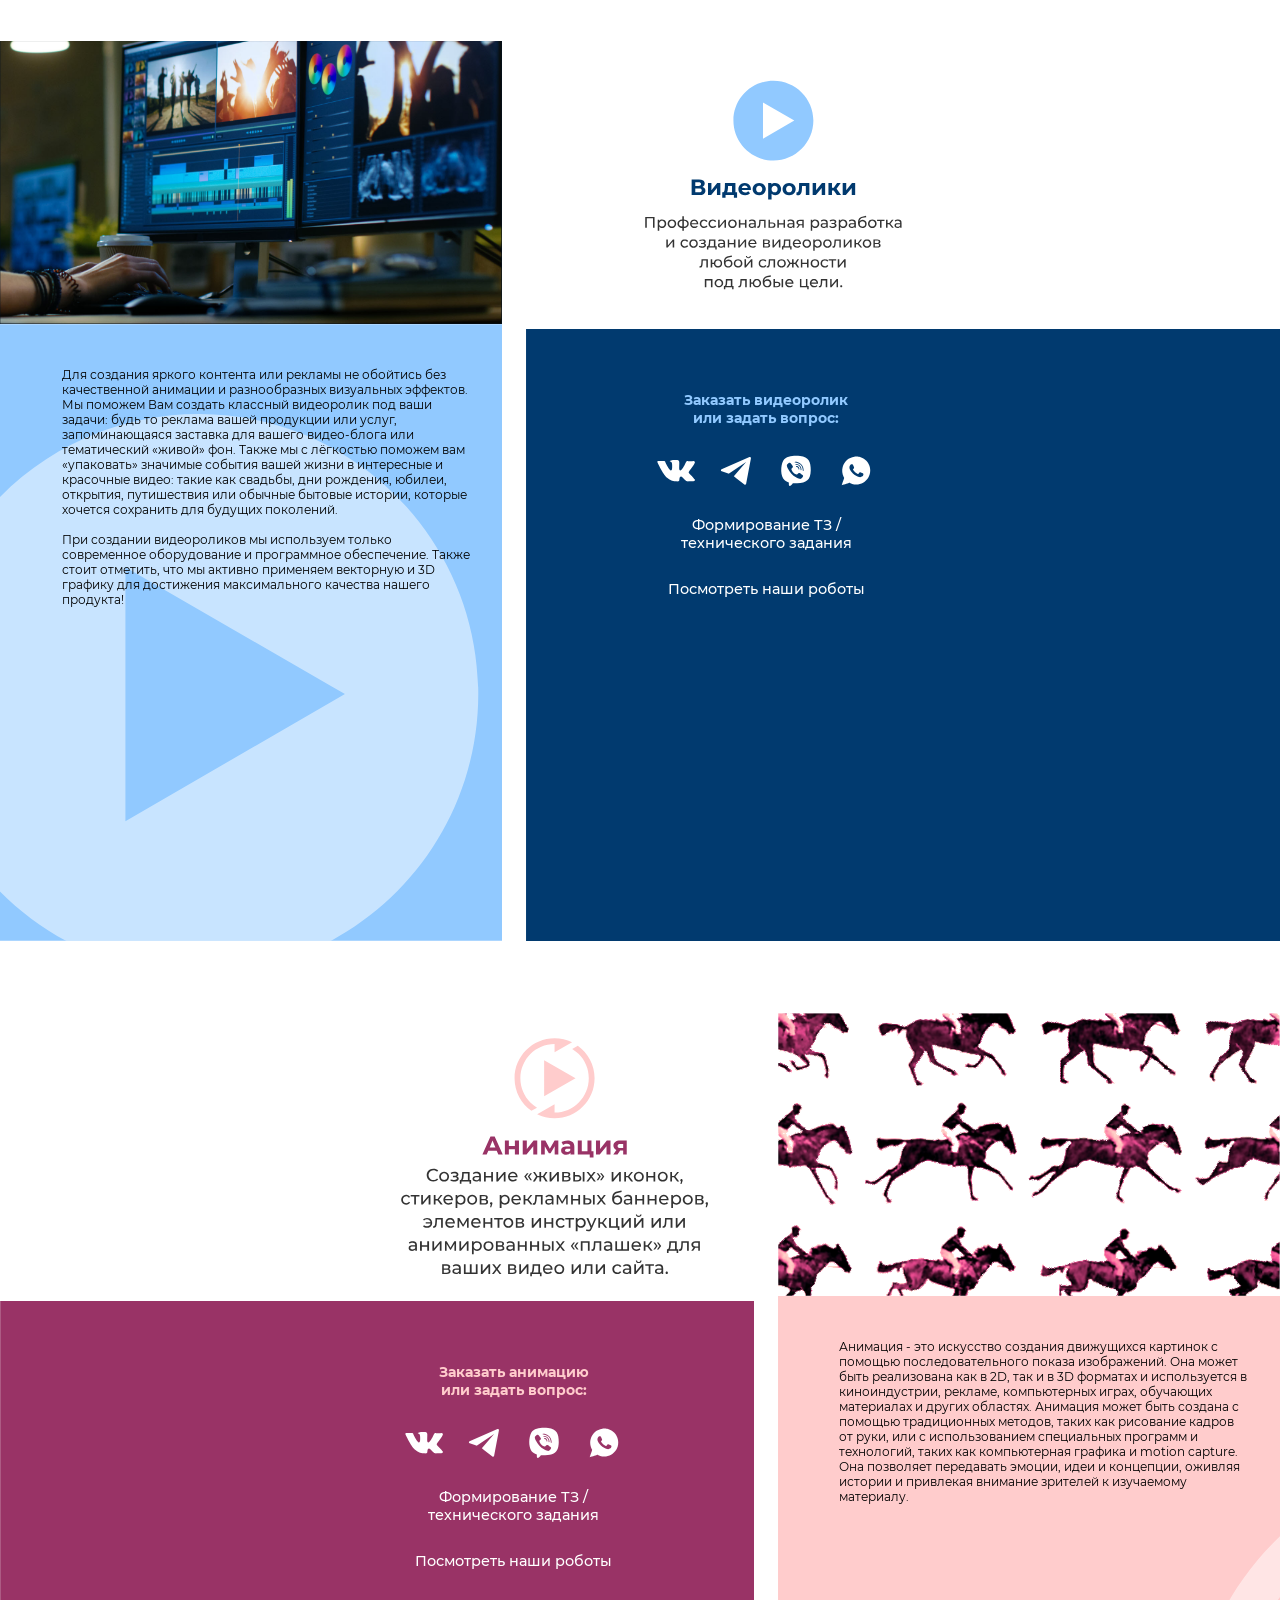
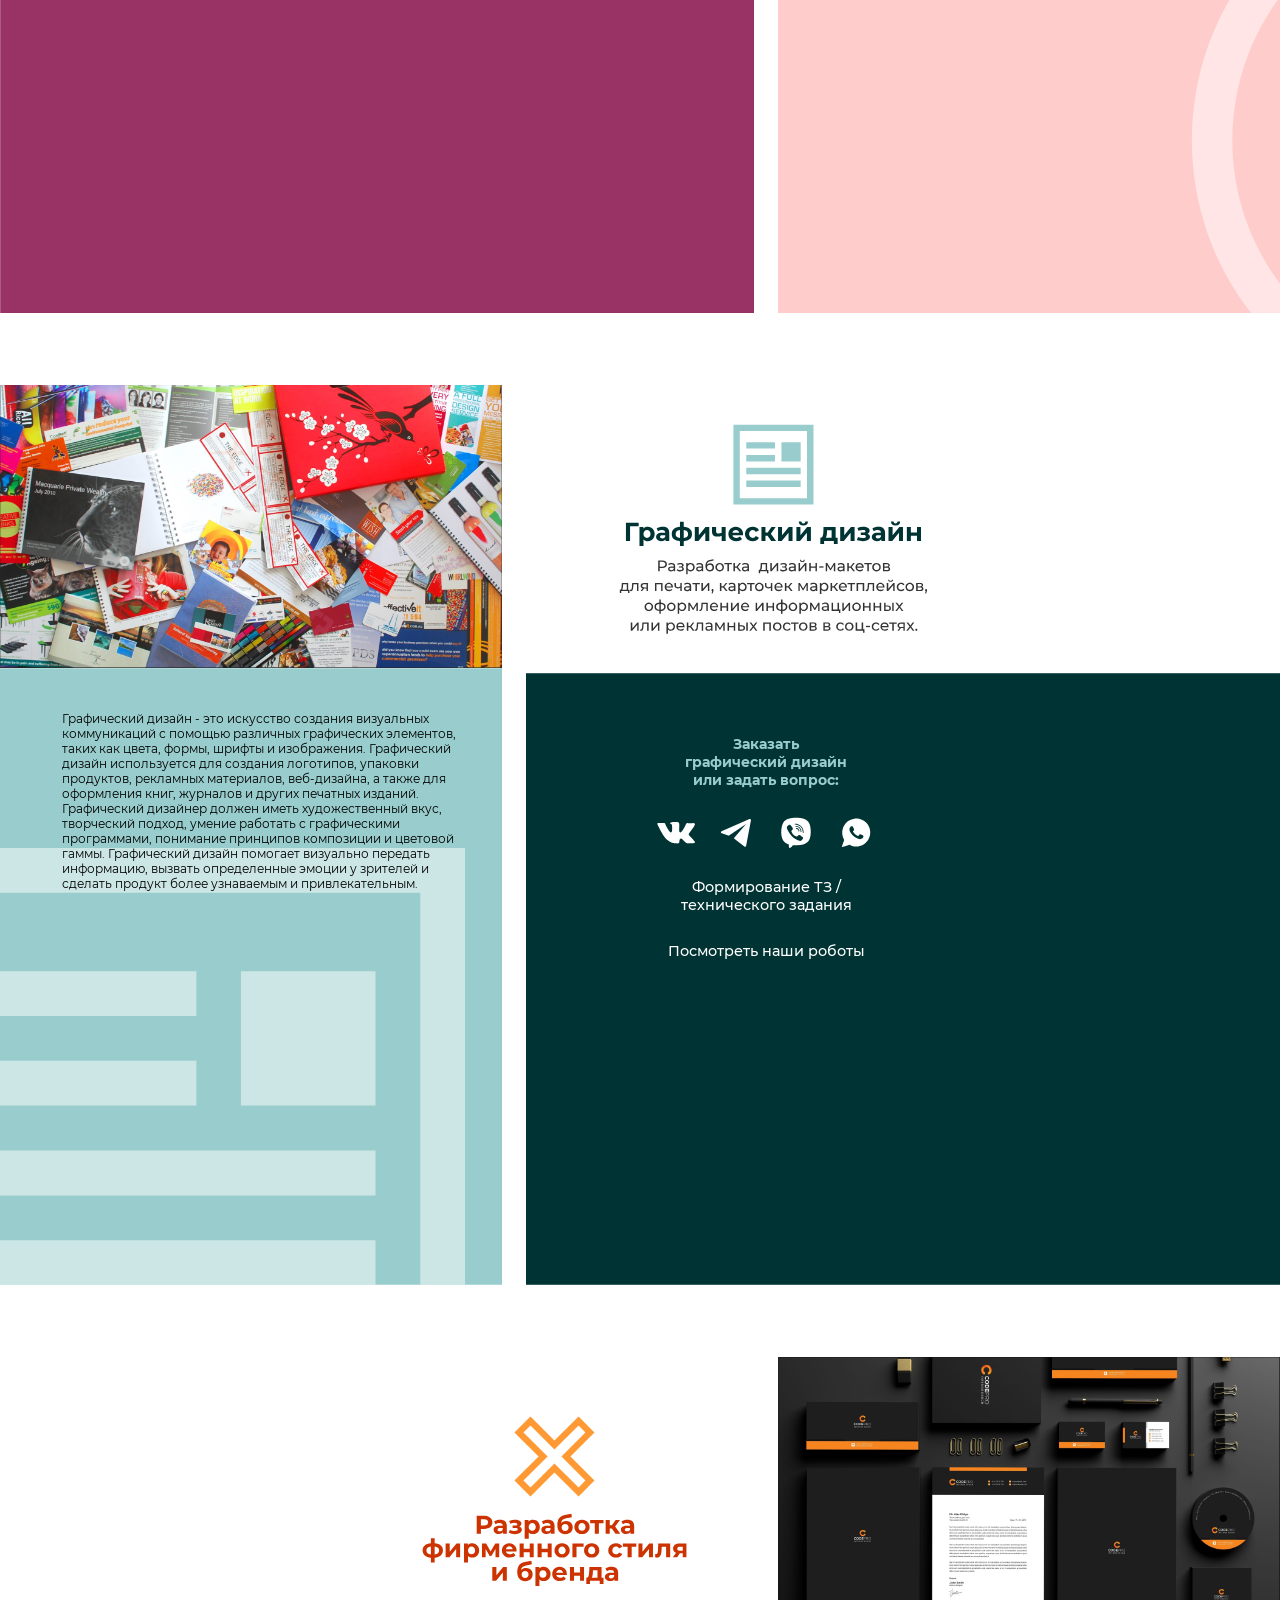
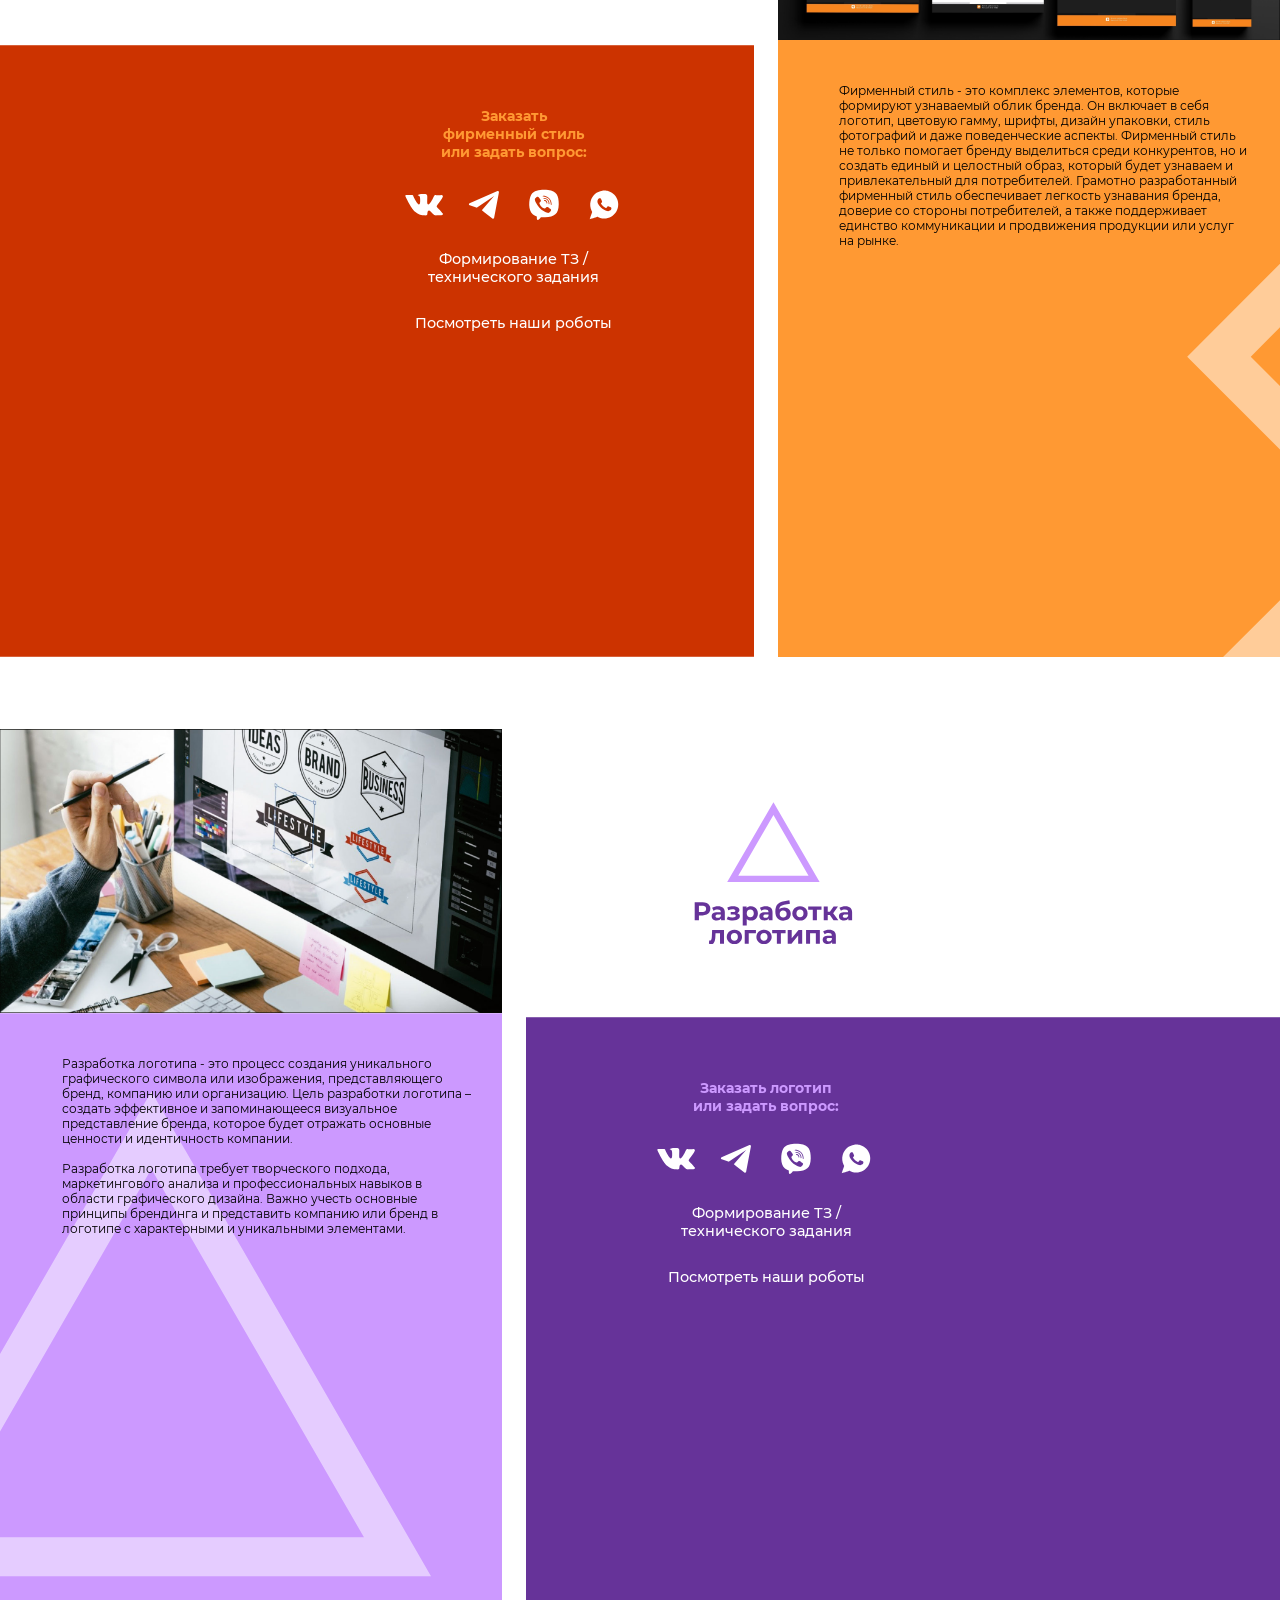
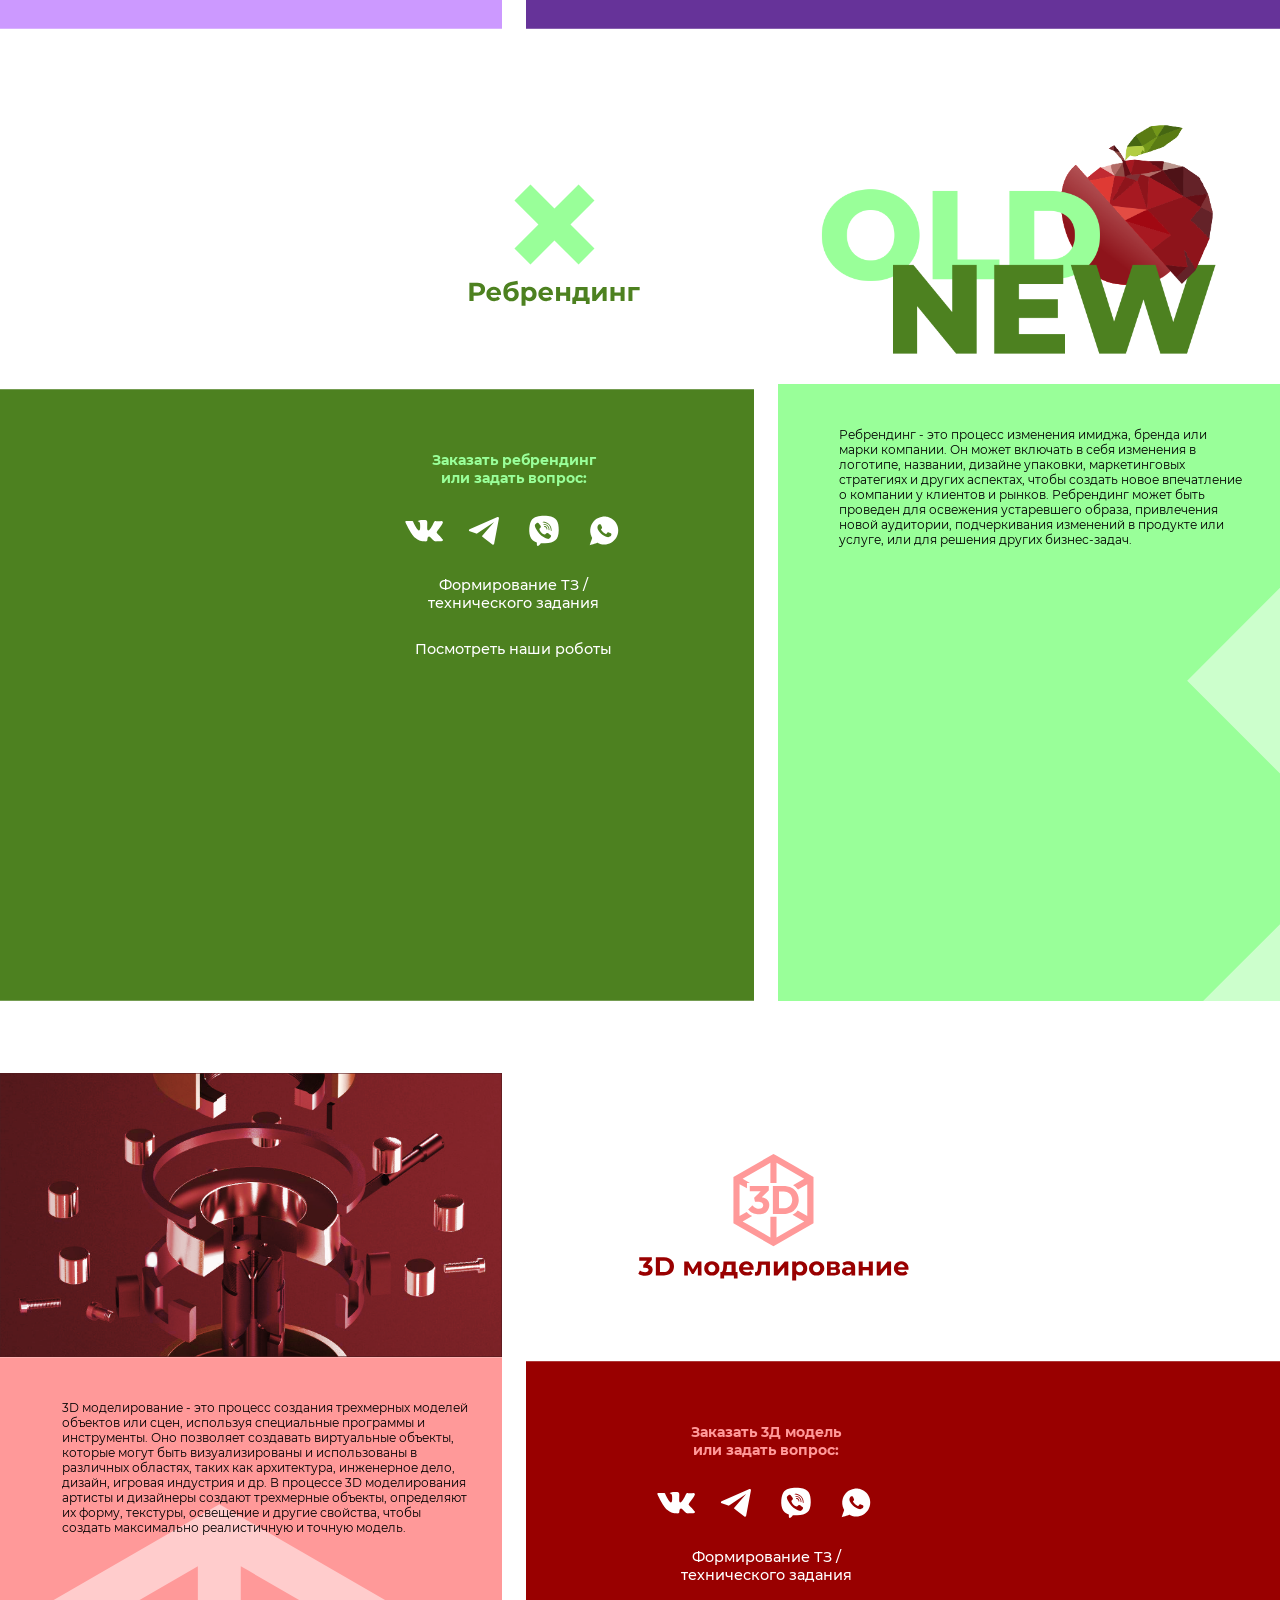
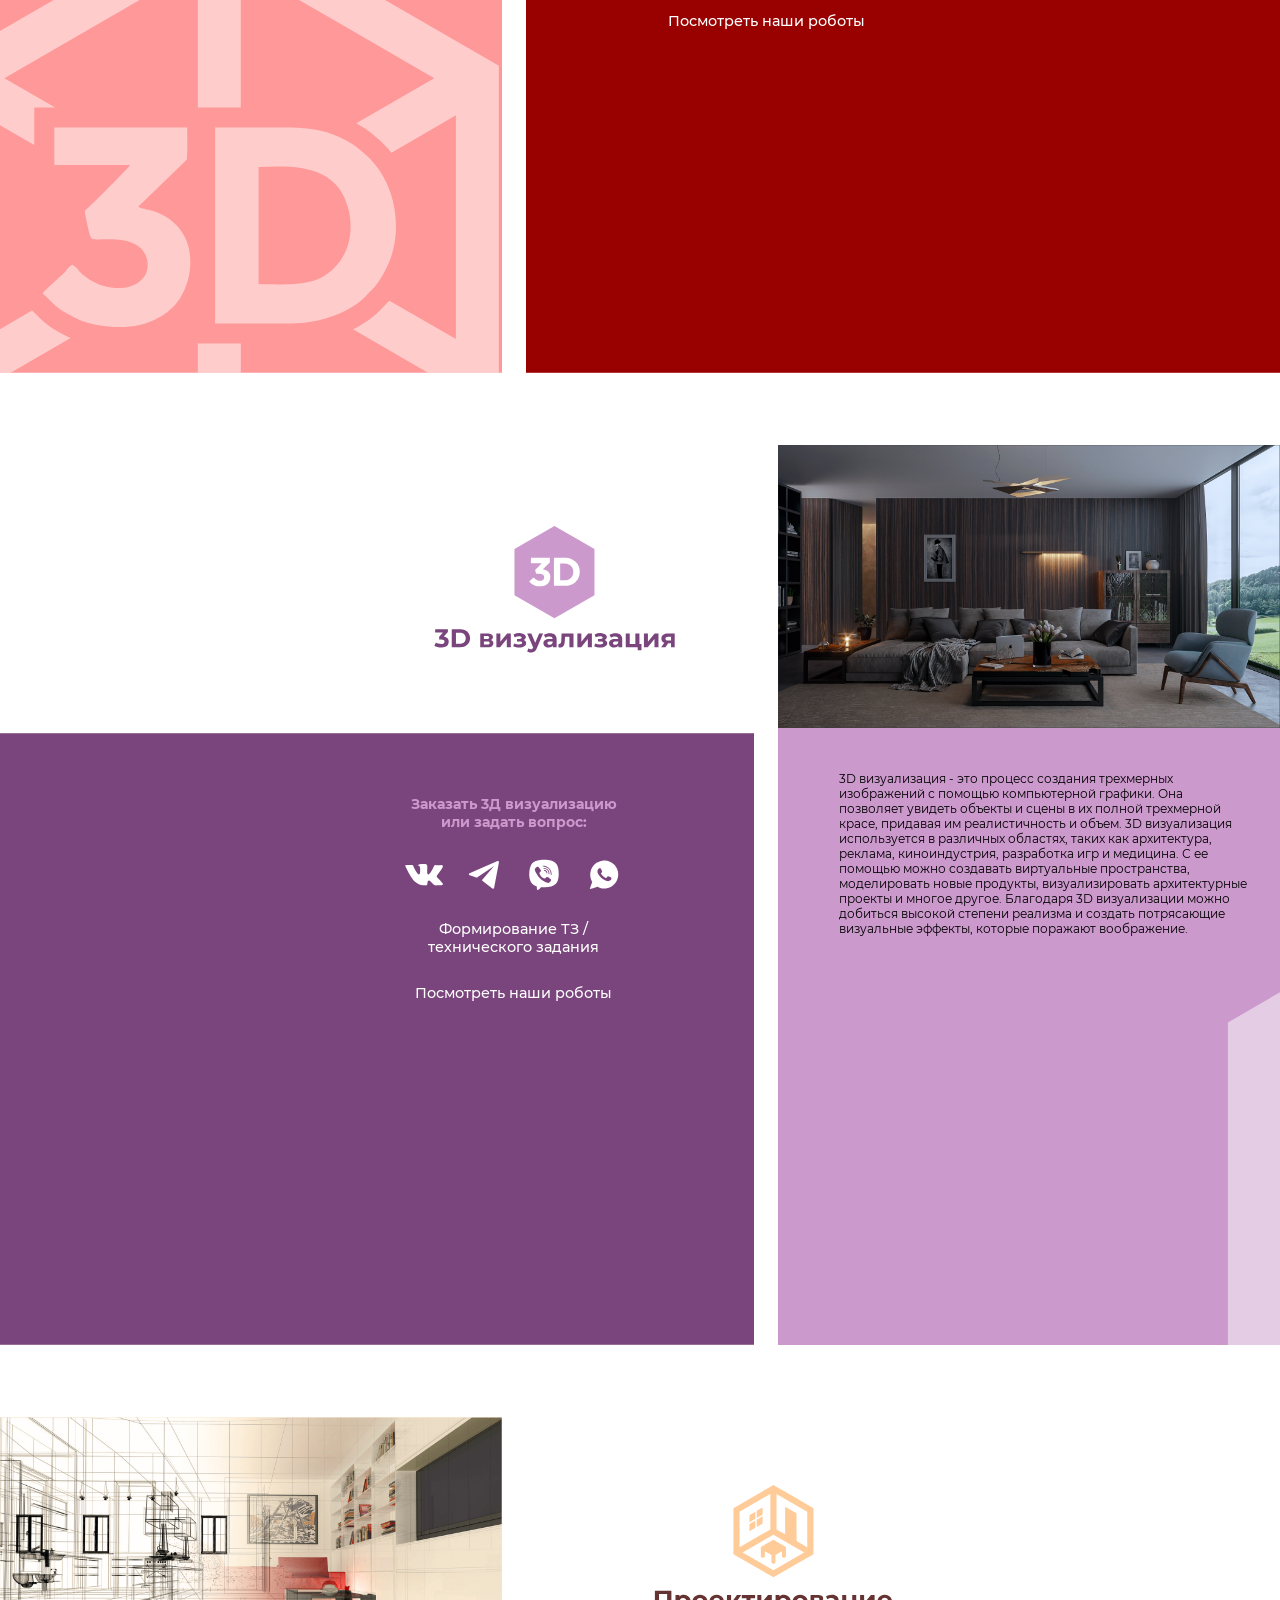
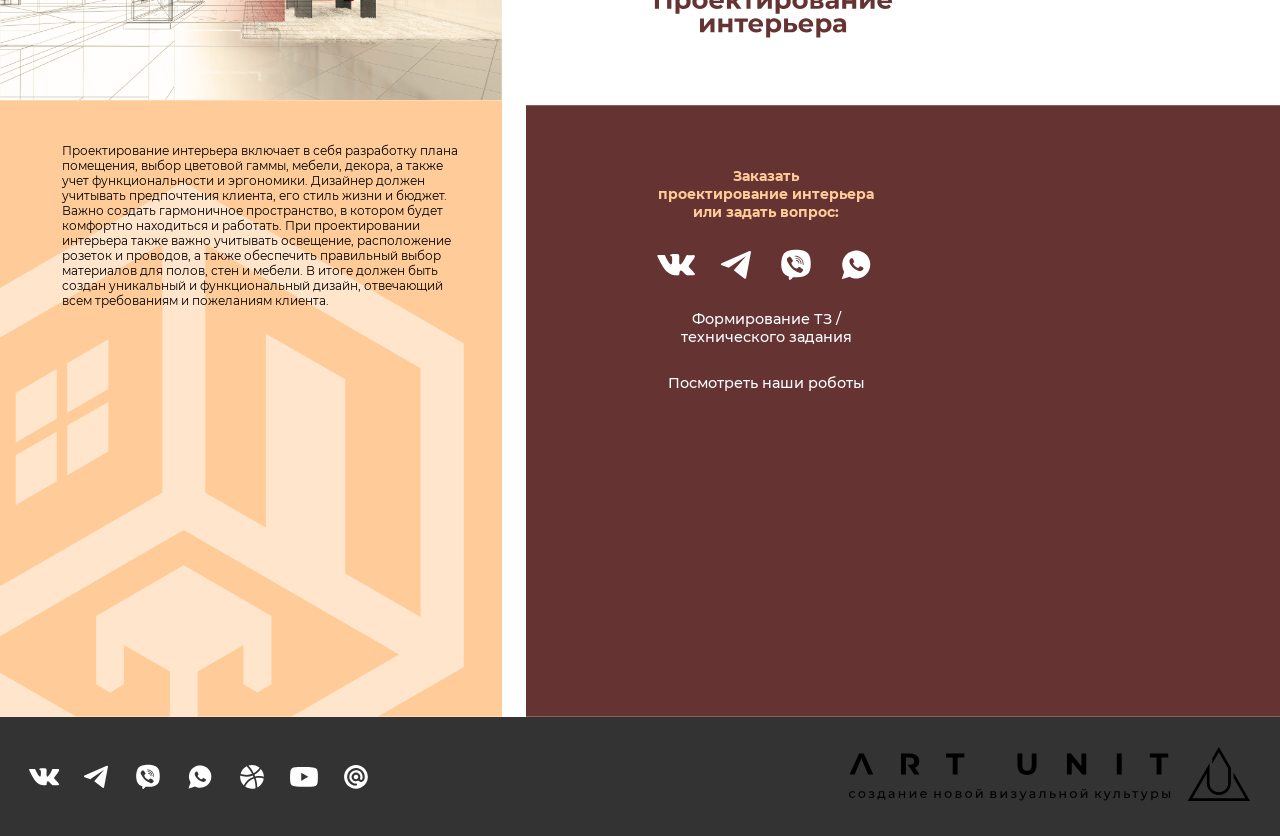
==== commit e066d808: "renames for social" ====
--- a/index.html
+++ b/index.html
@@ -50,39 +50,39 @@
       </button>
       <div class="aura-our-services dropdown-content">
         <a href="#videos" data-target="#videos">
-          <div class="socials videos"></div>
+          <div class="social videos"></div>
           <div>Видеоролик</div>
         </a>
         <a href="#animations" data-target="#animations">
-          <div class="socials animations"></div>
+          <div class="social animations"></div>
           <div>Анимации</div>
         </a>
         <a href="#graphicDesign" data-target="#graphicDesign">
-          <div class="socials graphicDesign"></div>
+          <div class="social graphicDesign"></div>
           <div>Макет для печати</div>
         </a>
         <a href="#branding" data-target="#branding">
-          <div class="socials branding"></div>
+          <div class="social branding"></div>
           <div>Фирменный стиль</div>
         </a>
         <a href="#logoDesign" data-target="#logoDesign">
-          <div class="socials logoDesign"></div>
+          <div class="social logoDesign"></div>
           <div>Логотип</div>
         </a>
         <a href="#rebranding" data-target="#rebranding">
-          <div class="socials rebranding"></div>
+          <div class="social rebranding"></div>
           <div>Ребрендинг</div>
         </a>
         <a href="#modelling" data-target="#modelling">
-          <div class="socials modelling"></div>
+          <div class="social modelling"></div>
           <div>3D моделирование</div>
         </a>
         <a href="#visualising" data-target="#visualising">
-          <div class="socials visualising"></div>
+          <div class="social visualising"></div>
           <div>3D визуализация</div>
         </a>
         <a href="#projectDesign" data-target="#projectDesign">
-          <div class="socials projectDesign"></div>
+          <div class="social projectDesign"></div>
           <div>Проектирование интерьера</div>
         </a>
       </div>
@@ -94,21 +94,21 @@
       </button>
       <div class="aura-request-service dropdown-content flex-col">
         <a href="https://vk.com/artunitsev" target="_blank" class="flex-row">
-          <div class="socials vk"></div>
+          <div class="social vk"></div>
           <div>Вконтакте</div>
         </a>
         <!-- Тут нужена t.me ссылка с профиля -->
         <a href="#">
-          <div class="socials tele"></div>
+          <div class="social tele"></div>
           <div>Telegram</div>
         </a>
         <!-- Тут нужен сгенерированная ссылка от профиля вайбера -->
         <a href="#">
-          <div class="socials viber"></div>
+          <div class="social viber"></div>
           <div>Viber</div>
         </a>
         <a href="https://wa.me/79785252620" target="_blank">
-          <div class="socials whatsapp"></div>
+          <div class="social whatsapp"></div>
           <div>WhatsApp</div>
         </a>
       </div>
@@ -120,39 +120,39 @@
       </button>
       <div class="aura-our-projects dropdown-content">
         <a href="#videos" data-target="#videos">
-          <div class="socials videos"></div>
+          <div class="social videos"></div>
           <div>Видеоролик</div>
         </a>
         <a href="#animations" data-target="#animations">
-          <div class="socials animations"></div>
+          <div class="social animations"></div>
           <div>Анимации</div>
         </a>
         <a href="#graphicDesign" data-target="#graphicDesign">
-          <div class="socials graphicDesign"></div>
+          <div class="social graphicDesign"></div>
           <div>Макет для печати</div>
         </a>
         <a href="#branding" data-target="#branding">
-          <div class="socials branding"></div>
+          <div class="social branding"></div>
           <div>Фирменный стиль</div>
         </a>
         <a href="#logoDesign" data-target="#logoDesign">
-          <div class="socials logoDesign"></div>
+          <div class="social logoDesign"></div>
           <div>Логотип</div>
         </a>
         <a href="#rebranding" data-target="#rebranding">
-          <div class="socials rebranding"></div>
+          <div class="social rebranding"></div>
           <div>Ребрендинг</div>
         </a>
         <a href="#modelling" data-target="#modelling">
-          <div class="socials modelling"></div>
+          <div class="social modelling"></div>
           <div>3D моделирование</div>
         </a>
         <a href="#visualising" data-target="#visualising">
-          <div class="socials visualising"></div>
+          <div class="social visualising"></div>
           <div>3D визуализация</div>
         </a>
         <a href="#projectDesign" data-target="#projectDesign">
-          <div class="socials projectDesign"></div>
+          <div class="social projectDesign"></div>
           <div>Проектирование интерьера</div>
         </a>
       </div>
@@ -164,31 +164,31 @@
       </button>
       <div class="aura-contacts dropdown-content flex-col">
         <a href="https://vk.com/artunitsev" target="_blank" class="flex-row">
-          <div class="socials vk"></div>
+          <div class="social vk"></div>
           <div>vk.com/artunitsev</div>
         </a>
         <a href="#">
-          <div class="socials tele"></div>
+          <div class="social tele"></div>
           <div>@ArtUnit92</div>
         </a>
         <a href="#">
-          <div class="socials viber"></div>
+          <div class="social viber"></div>
           <div>+7 978 525 26 20</div>
         </a>
         <a href="https://wa.me/79785252620" target="_blank">
-          <div class="socials whatsapp"></div>
+          <div class="social whatsapp"></div>
           <div>+7 978 525 26 20</div>
         </a>
         <a href="https://dribbble.com/ArtUnit" target="_blank">
-          <div class="socials dribble"></div>
+          <div class="social dribble"></div>
           <div>dribbble.com/ArtUnit</div>
         </a>
         <a href="https://youtube.com/@ArtUnit92" target="_blank">
-          <div class="socials youtube"></div>
+          <div class="social youtube"></div>
           <div>youtube.com/@ArtUnit92</div>
         </a>
         <a href="mailto:artunitsev@mail.ru">
-          <div class="socials mail"></div>
+          <div class="social mail"></div>
           <div>artunitsev@mail.ru</div>
         </a>
       </div>
@@ -288,16 +288,16 @@
             </div>
             <div class="bottomLinks flex-row">
               <a href="https://vk.com/artunitsev" target="_blank">
-                <div class="socials vk"></div>
+                <div class="social vk"></div>
               </a>
               <a href="#">
-                <div class="socials tele"></div>
+                <div class="social tele"></div>
               </a>
               <a href="#">
-                <div class="socials viber"></div>
+                <div class="social viber"></div>
               </a>
               <a href="https://wa.me/79785252620" target="_blank">
-                <div class="socials whatsapp"></div>
+                <div class="social whatsapp"></div>
               </a>
             </div>
             <div class="bottomOrder">
@@ -347,16 +347,16 @@
             </div>
             <div class="bottomLinks flex-row">
               <a href="https://vk.com/artunitsev" target="_blank">
-                <div class="socials vk"></div>
+                <div class="social vk"></div>
               </a>
               <a href="#">
-                <div class="socials tele"></div>
+                <div class="social tele"></div>
               </a>
               <a href="#">
-                <div class="socials viber"></div>
+                <div class="social viber"></div>
               </a>
               <a href="tel:+79785252620">
-                <div class="socials whatsapp"></div>
+                <div class="social whatsapp"></div>
               </a>
             </div>
             <div class="bottomOrder">
@@ -407,16 +407,16 @@
             </div>
             <div class="bottomLinks flex-row">
               <a href="">
-                <div class="socials vk"></div>
-              </a>
-              <a href="">
-                <div class="socials tele"></div>
-              </a>
-              <a href="">
-                <div class="socials viber"></div>
-              </a>
-              <a href="">
-                <div class="socials whatsapp"></div>
+                <div class="social vk"></div>
+              </a>
+              <a href="">
+                <div class="social tele"></div>
+              </a>
+              <a href="">
+                <div class="social viber"></div>
+              </a>
+              <a href="">
+                <div class="social whatsapp"></div>
               </a>
             </div>
             <div class="bottomOrder">
@@ -466,16 +466,16 @@
             </div>
             <div class="bottomLinks flex-row">
               <a href="">
-                <div class="socials vk"></div>
-              </a>
-              <a href="">
-                <div class="socials tele"></div>
-              </a>
-              <a href="">
-                <div class="socials viber"></div>
-              </a>
-              <a href="">
-                <div class="socials whatsapp"></div>
+                <div class="social vk"></div>
+              </a>
+              <a href="">
+                <div class="social tele"></div>
+              </a>
+              <a href="">
+                <div class="social viber"></div>
+              </a>
+              <a href="">
+                <div class="social whatsapp"></div>
               </a>
             </div>
             <div class="bottomOrder">
@@ -526,16 +526,16 @@
             </div>
             <div class="bottomLinks flex-row">
               <a href="">
-                <div class="socials vk"></div>
-              </a>
-              <a href="">
-                <div class="socials tele"></div>
-              </a>
-              <a href="">
-                <div class="socials viber"></div>
-              </a>
-              <a href="">
-                <div class="socials whatsapp"></div>
+                <div class="social vk"></div>
+              </a>
+              <a href="">
+                <div class="social tele"></div>
+              </a>
+              <a href="">
+                <div class="social viber"></div>
+              </a>
+              <a href="">
+                <div class="social whatsapp"></div>
               </a>
             </div>
             <div class="bottomOrder">
@@ -584,16 +584,16 @@
             </div>
             <div class="bottomLinks flex-row">
               <a href="">
-                <div class="socials vk"></div>
-              </a>
-              <a href="">
-                <div class="socials tele"></div>
-              </a>
-              <a href="">
-                <div class="socials viber"></div>
-              </a>
-              <a href="">
-                <div class="socials whatsapp"></div>
+                <div class="social vk"></div>
+              </a>
+              <a href="">
+                <div class="social tele"></div>
+              </a>
+              <a href="">
+                <div class="social viber"></div>
+              </a>
+              <a href="">
+                <div class="social whatsapp"></div>
               </a>
             </div>
             <div class="bottomOrder">
@@ -642,16 +642,16 @@
             </div>
             <div class="bottomLinks flex-row">
               <a href="">
-                <div class="socials vk"></div>
-              </a>
-              <a href="">
-                <div class="socials tele"></div>
-              </a>
-              <a href="">
-                <div class="socials viber"></div>
-              </a>
-              <a href="">
-                <div class="socials whatsapp"></div>
+                <div class="social vk"></div>
+              </a>
+              <a href="">
+                <div class="social tele"></div>
+              </a>
+              <a href="">
+                <div class="social viber"></div>
+              </a>
+              <a href="">
+                <div class="social whatsapp"></div>
               </a>
             </div>
             <div class="bottomOrder">
@@ -701,16 +701,16 @@
             </div>
             <div class="bottomLinks flex-row">
               <a href="">
-                <div class="socials vk"></div>
-              </a>
-              <a href="">
-                <div class="socials tele"></div>
-              </a>
-              <a href="">
-                <div class="socials viber"></div>
-              </a>
-              <a href="">
-                <div class="socials whatsapp"></div>
+                <div class="social vk"></div>
+              </a>
+              <a href="">
+                <div class="social tele"></div>
+              </a>
+              <a href="">
+                <div class="social viber"></div>
+              </a>
+              <a href="">
+                <div class="social whatsapp"></div>
               </a>
             </div>
             <div class="bottomOrder">
@@ -760,16 +760,16 @@
             </div>
             <div class="bottomLinks flex-row">
               <a href="">
-                <div class="socials vk"></div>
-              </a>
-              <a href="">
-                <div class="socials tele"></div>
-              </a>
-              <a href="">
-                <div class="socials viber"></div>
-              </a>
-              <a href="">
-                <div class="socials whatsapp"></div>
+                <div class="social vk"></div>
+              </a>
+              <a href="">
+                <div class="social tele"></div>
+              </a>
+              <a href="">
+                <div class="social viber"></div>
+              </a>
+              <a href="">
+                <div class="social whatsapp"></div>
               </a>
             </div>
             <div class="bottomOrder">
@@ -793,25 +793,25 @@
       <!-- Links -->
       <div class="flex-row">
         <a href="">
-          <div class="socials vk"></div>
+          <div class="social vk"></div>
         </a>
         <a href="">
-          <div class="socials tele"></div>
+          <div class="social tele"></div>
         </a>
         <a href="">
-          <div class="socials viber"></div>
+          <div class="social viber"></div>
         </a>
         <a href="">
-          <div class="socials whatsapp"></div>
+          <div class="social whatsapp"></div>
         </a>
         <a href="">
-          <div class="socials dribble"></div>
+          <div class="social dribble"></div>
         </a>
         <a href="">
-          <div class="socials youtube"></div>
+          <div class="social youtube"></div>
         </a>
         <a href="">
-          <div class="socials mail"></div>
+          <div class="social mail"></div>
         </a>
       </div>
 
--- a/resources/css/style.css
+++ b/resources/css/style.css
@@ -217,7 +217,7 @@
     font-weight: 700;
 }
 
-.socials {
+.social {
     height: 5rem;
     width: 5rem;
     background-repeat: no-repeat;
@@ -228,62 +228,62 @@
 
 
 
-/* Socials */
+/* Social */
 
 .vk {
-    background-image: url("../svgs/_social/vk.svg");
+    background-image: url("../svgs/social/vk.svg");
 }
 
 .vk:hover, .dropdown-content a:hover .vk {
-    background-image: url("../svgs/_social/vkHover.svg");
+    background-image: url("../svgs/social/vkHover.svg");
 }
 
 .tele {
-    background-image: url("../svgs/_social/tele.svg");
+    background-image: url("../svgs/social/tele.svg");
 }
 
 .tele:hover, .dropdown-content a:hover .tele  {
-    background-image: url("../svgs/_social/teleHover.svg");
+    background-image: url("../svgs/social/teleHover.svg");
 }
 
 .viber {
-    background-image: url("../svgs/_social/viber.svg");
+    background-image: url("../svgs/social/viber.svg");
 }
 
 .viber:hover, .dropdown-content a:hover .viber {
-    background-image: url("../svgs/_social/viberHover.svg");
+    background-image: url("../svgs/social/viberHover.svg");
 }
 
 .whatsapp {
-    background-image: url("../svgs/_social/whatsapp.svg");
+    background-image: url("../svgs/social/whatsapp.svg");
 }
 
 .whatsapp:hover, .dropdown-content a:hover .whatsapp {
-    background-image: url("../svgs/_social/whatsappHover.svg");
+    background-image: url("../svgs/social/whatsappHover.svg");
 }
 
 .youtube {
-    background-image: url("../svgs/_social/youtube.svg");
+    background-image: url("../svgs/social/youtube.svg");
 }
 
 .youtube:hover, .dropdown-content a:hover .youtube {
-    background-image: url("../svgs/_social/youtubeHover.svg");
+    background-image: url("../svgs/social/youtubeHover.svg");
 }
 
 .dribble {
-    background-image: url("../svgs/_social/dribble.svg");
+    background-image: url("../svgs/social/dribble.svg");
 }
 
 .dribble:hover, .dropdown-content a:hover .dribble {
-    background-image: url("../svgs/_social/dribbleHover.svg");
+    background-image: url("../svgs/social/dribbleHover.svg");
 }
 
 .mail {
-    background-image: url("../svgs/_social/mail.svg");
+    background-image: url("../svgs/social/mail.svg");
 }
 
 .mail:hover, .dropdown-content a:hover .mail {
-    background-image: url("../svgs/_social/mailHover.svg");
+    background-image: url("../svgs/social/mailHover.svg");
 }
 
 
@@ -293,75 +293,75 @@
 /* Categories */
 
 nav .videos {
-    background-image: url("../svgs/_services/videos.svg");
+    background-image: url("../svgs/services/videos.svg");
 }
 
 nav .videos:hover, .dropdown-content a:hover .videos {
-    background-image: url("../svgs/_services/videosHover.svg");
+    background-image: url("../svgs/services/videosHover.svg");
 }
 
 nav .animations {
-    background-image: url("../svgs/_services/animations.svg");
+    background-image: url("../svgs/services/animations.svg");
 }
 
 nav .animations:hover, .dropdown-content a:hover .animations {
-    background-image: url("../svgs/_services/animationsHover.svg");
+    background-image: url("../svgs/services/animationsHover.svg");
 }
 
 nav .graphicDesign {
-    background-image: url("../svgs/_services/graphicDesign.svg");
+    background-image: url("../svgs/services/graphicDesign.svg");
 }
 
 nav .graphicDesign:hover, .dropdown-content a:hover .graphicDesign {
-    background-image: url("../svgs/_services/graphicDesignHover.svg");
+    background-image: url("../svgs/services/graphicDesignHover.svg");
 }
 
 nav .branding {
-    background-image: url("../svgs/_services/branding.svg");
+    background-image: url("../svgs/services/branding.svg");
 }
 
 nav .branding:hover, .dropdown-content a:hover .branding {
-    background-image: url("../svgs/_services/brandingHover.svg");
+    background-image: url("../svgs/services/brandingHover.svg");
 }
 
 nav .logoDesign {
-    background-image: url("../svgs/_services/logoDesign.svg");
+    background-image: url("../svgs/services/logoDesign.svg");
 }
 
 nav .logoDesign:hover, .dropdown-content a:hover .logoDesign {
-    background-image: url("../svgs/_services/logoDesignHover.svg");
+    background-image: url("../svgs/services/logoDesignHover.svg");
 }
 
 nav .rebranding {
-    background-image: url("../svgs/_services/rebranding.svg");
+    background-image: url("../svgs/services/rebranding.svg");
 }
 
 nav .rebranding:hover, .dropdown-content a:hover .rebranding {
-    background-image: url("../svgs/_services/rebrandingHover.svg");
+    background-image: url("../svgs/services/rebrandingHover.svg");
 }
 
 nav .modelling {
-    background-image: url("../svgs/_services/3dModelling.svg");
+    background-image: url("../svgs/services/3dModelling.svg");
 }
 
 nav .modelling:hover, .dropdown-content a:hover .modelling {
-    background-image: url("../svgs/_services/3dModellingHover.svg");
+    background-image: url("../svgs/services/3dModellingHover.svg");
 }
 
 nav .visualising {
-    background-image: url("../svgs/_services/3dVisualising.svg");
+    background-image: url("../svgs/services/3dVisualising.svg");
 }
 
 nav .visualising:hover, .dropdown-content a:hover .visualising {
-    background-image: url("../svgs/_services/3dVisualisingHover.svg");
+    background-image: url("../svgs/services/3dVisualisingHover.svg");
 }
 
 nav .projectDesign {
-    background-image: url("../svgs/_services/projectDesign.svg");
+    background-image: url("../svgs/services/projectDesign.svg");
 }
 
 nav .projectDesign:hover, .dropdown-content a:hover .projectDesign {
-    background-image: url("../svgs/_services/projectDesign.svg");
+    background-image: url("../svgs/services/projectDesign.svg");
 }
 
 
@@ -468,7 +468,7 @@
     white-space: nowrap;
 }
 
-nav .socials {
+nav .social {
     width: 4rem;
     height: 4rem;
 }
@@ -902,7 +902,7 @@
     column-gap: 1rem;
 }
 
-footer .socials {
+footer .social {
     width: 4rem;
     height: 4rem;
 }
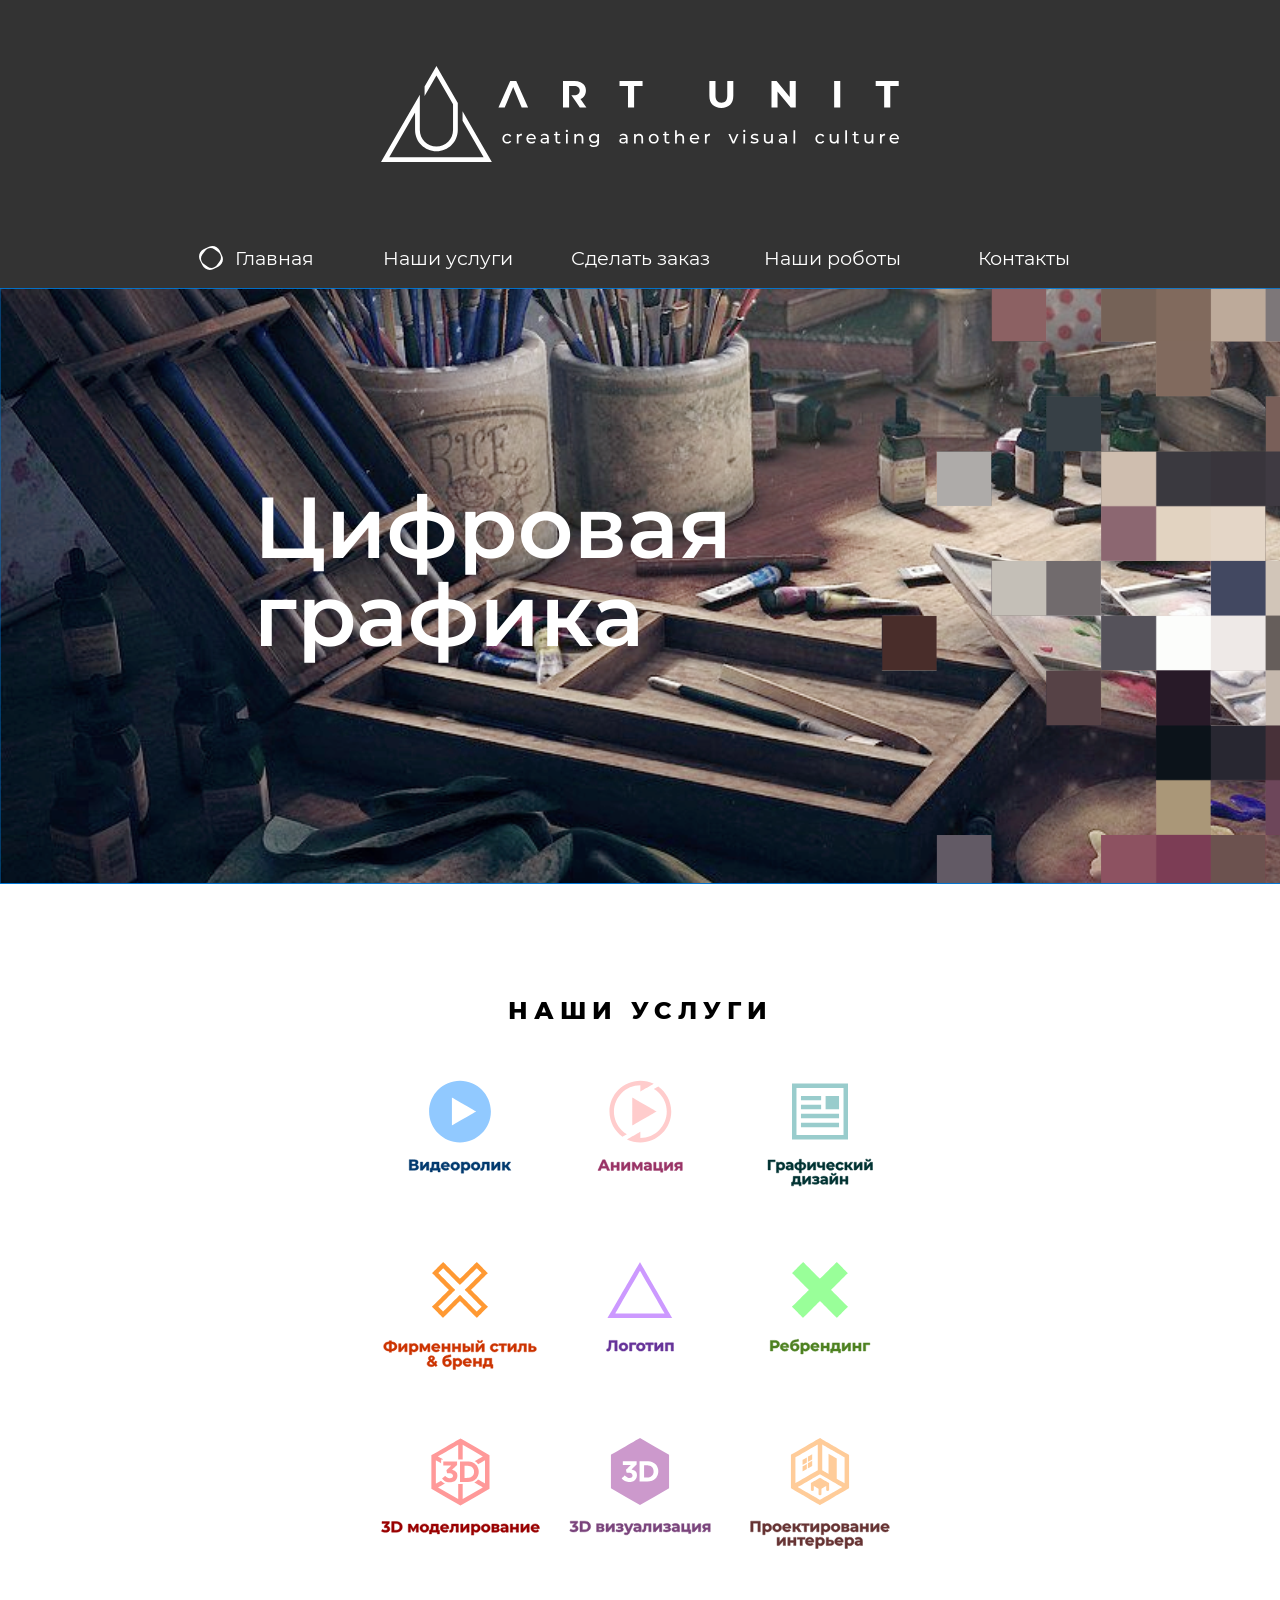
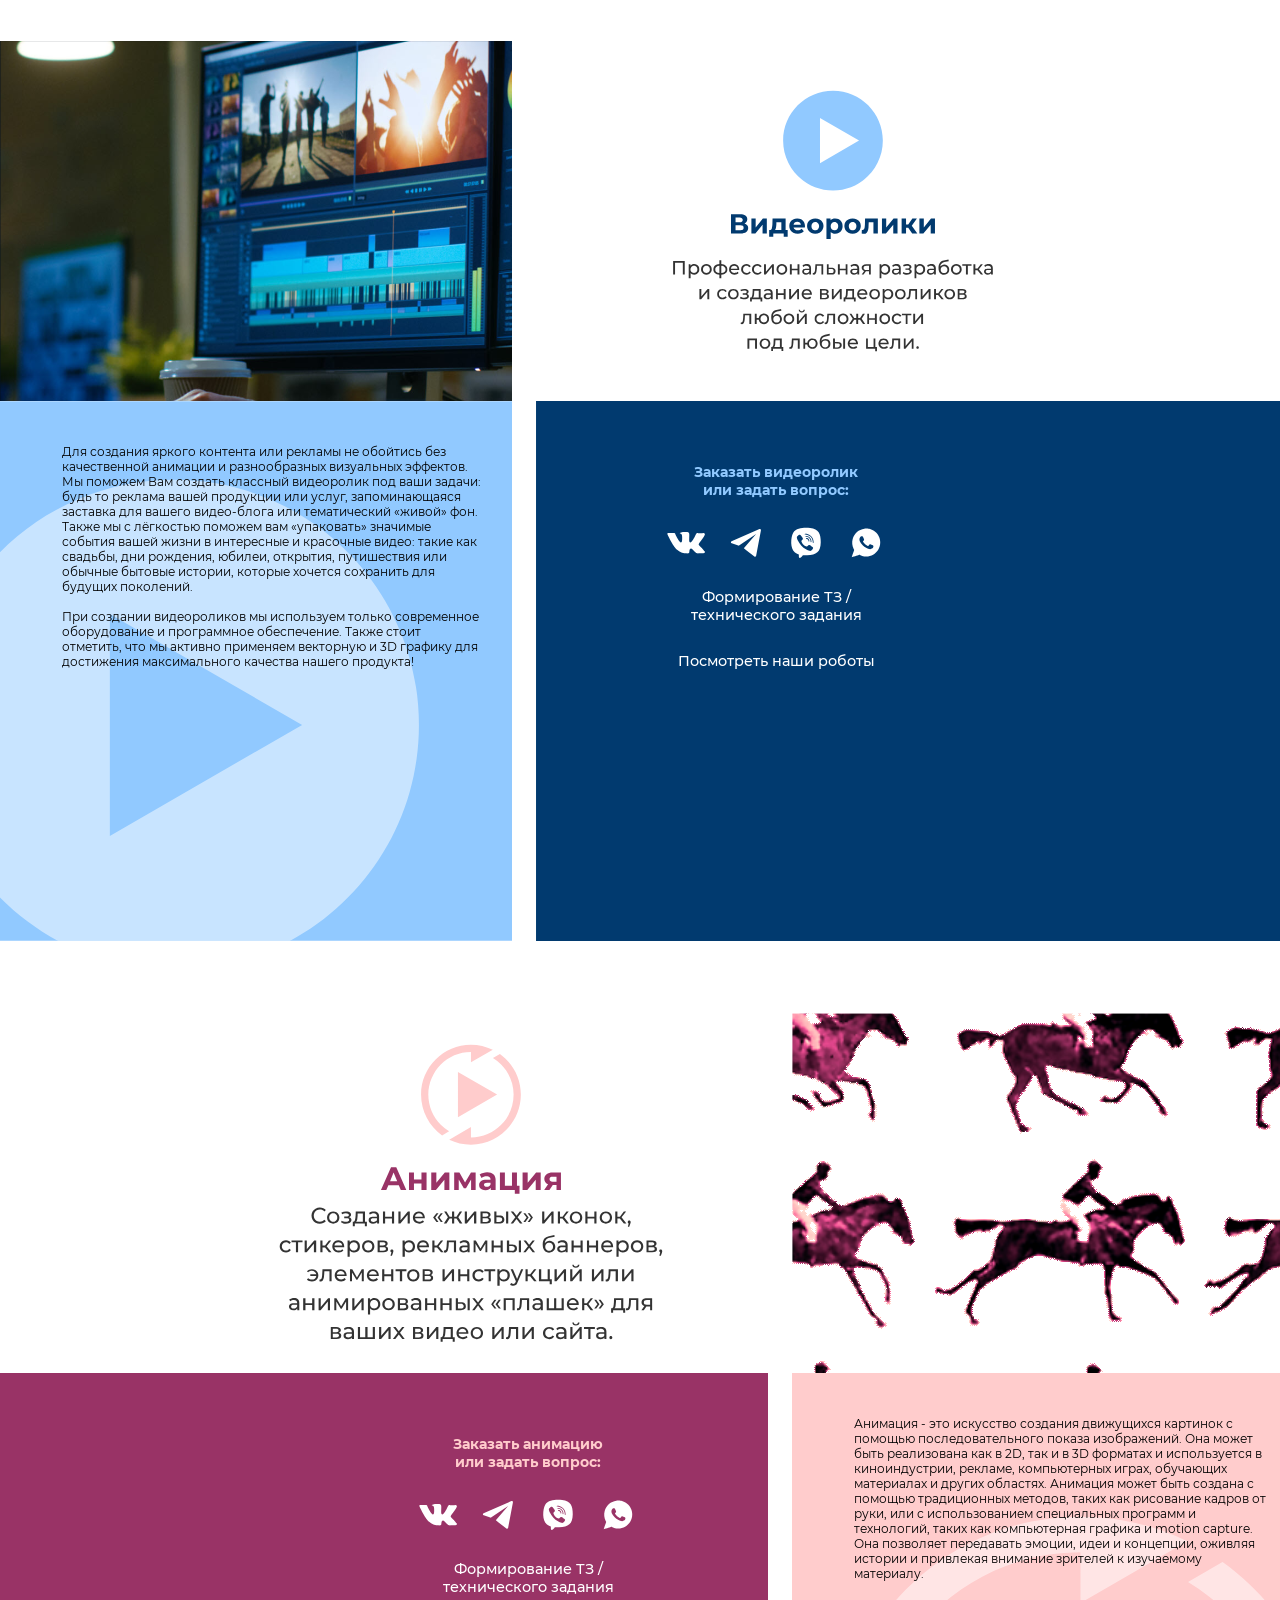
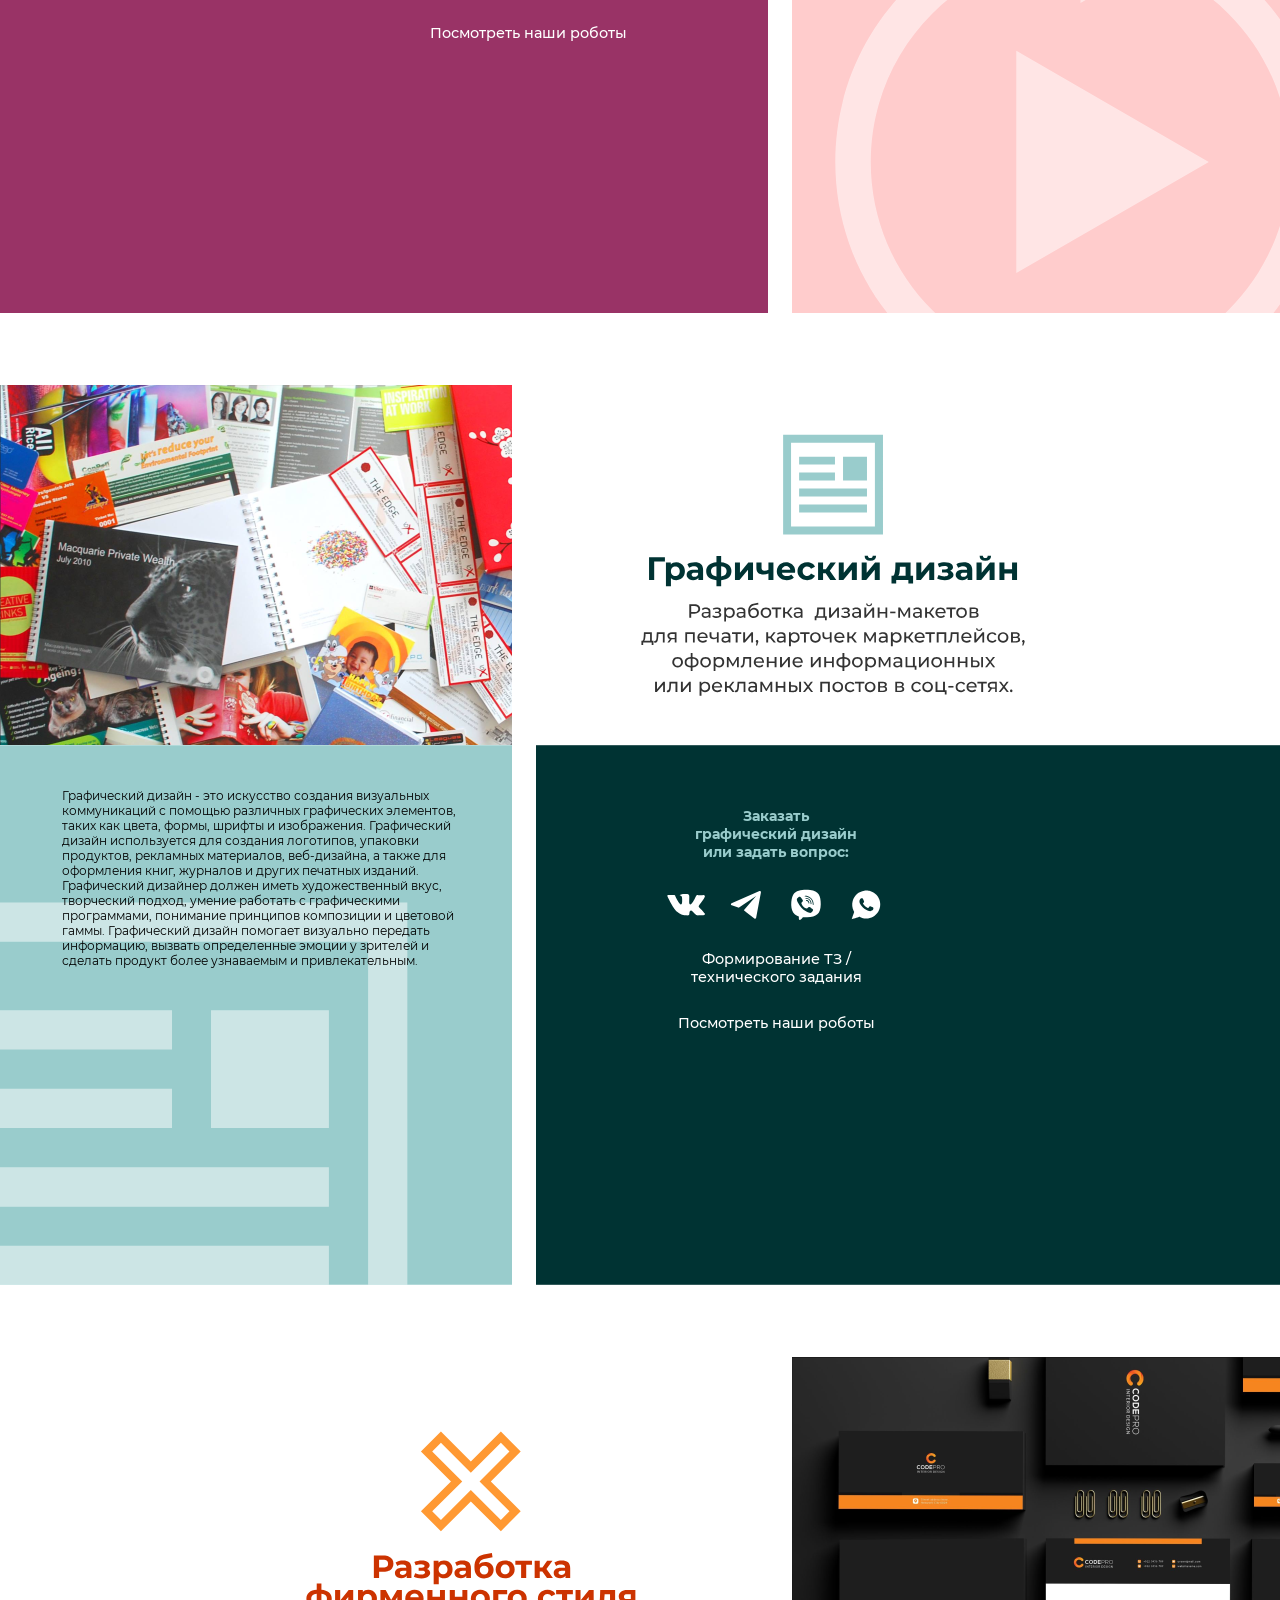
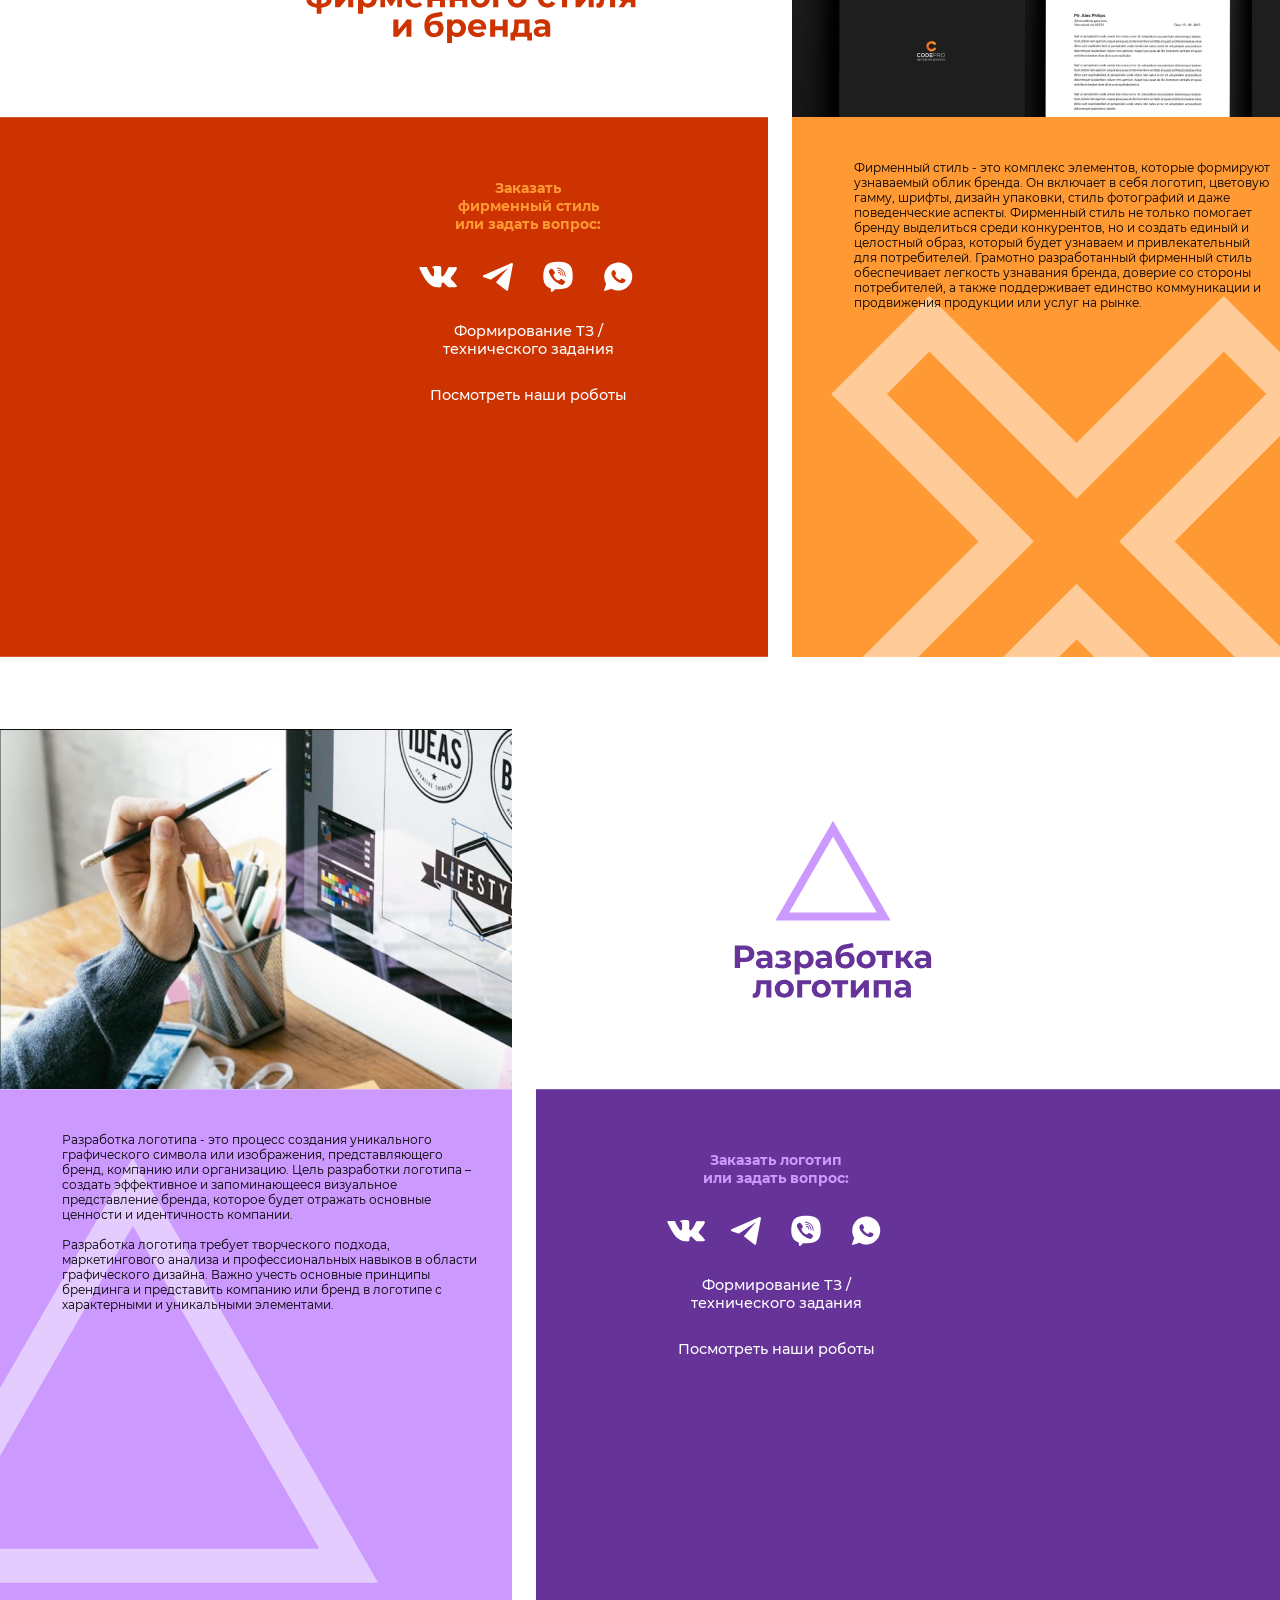
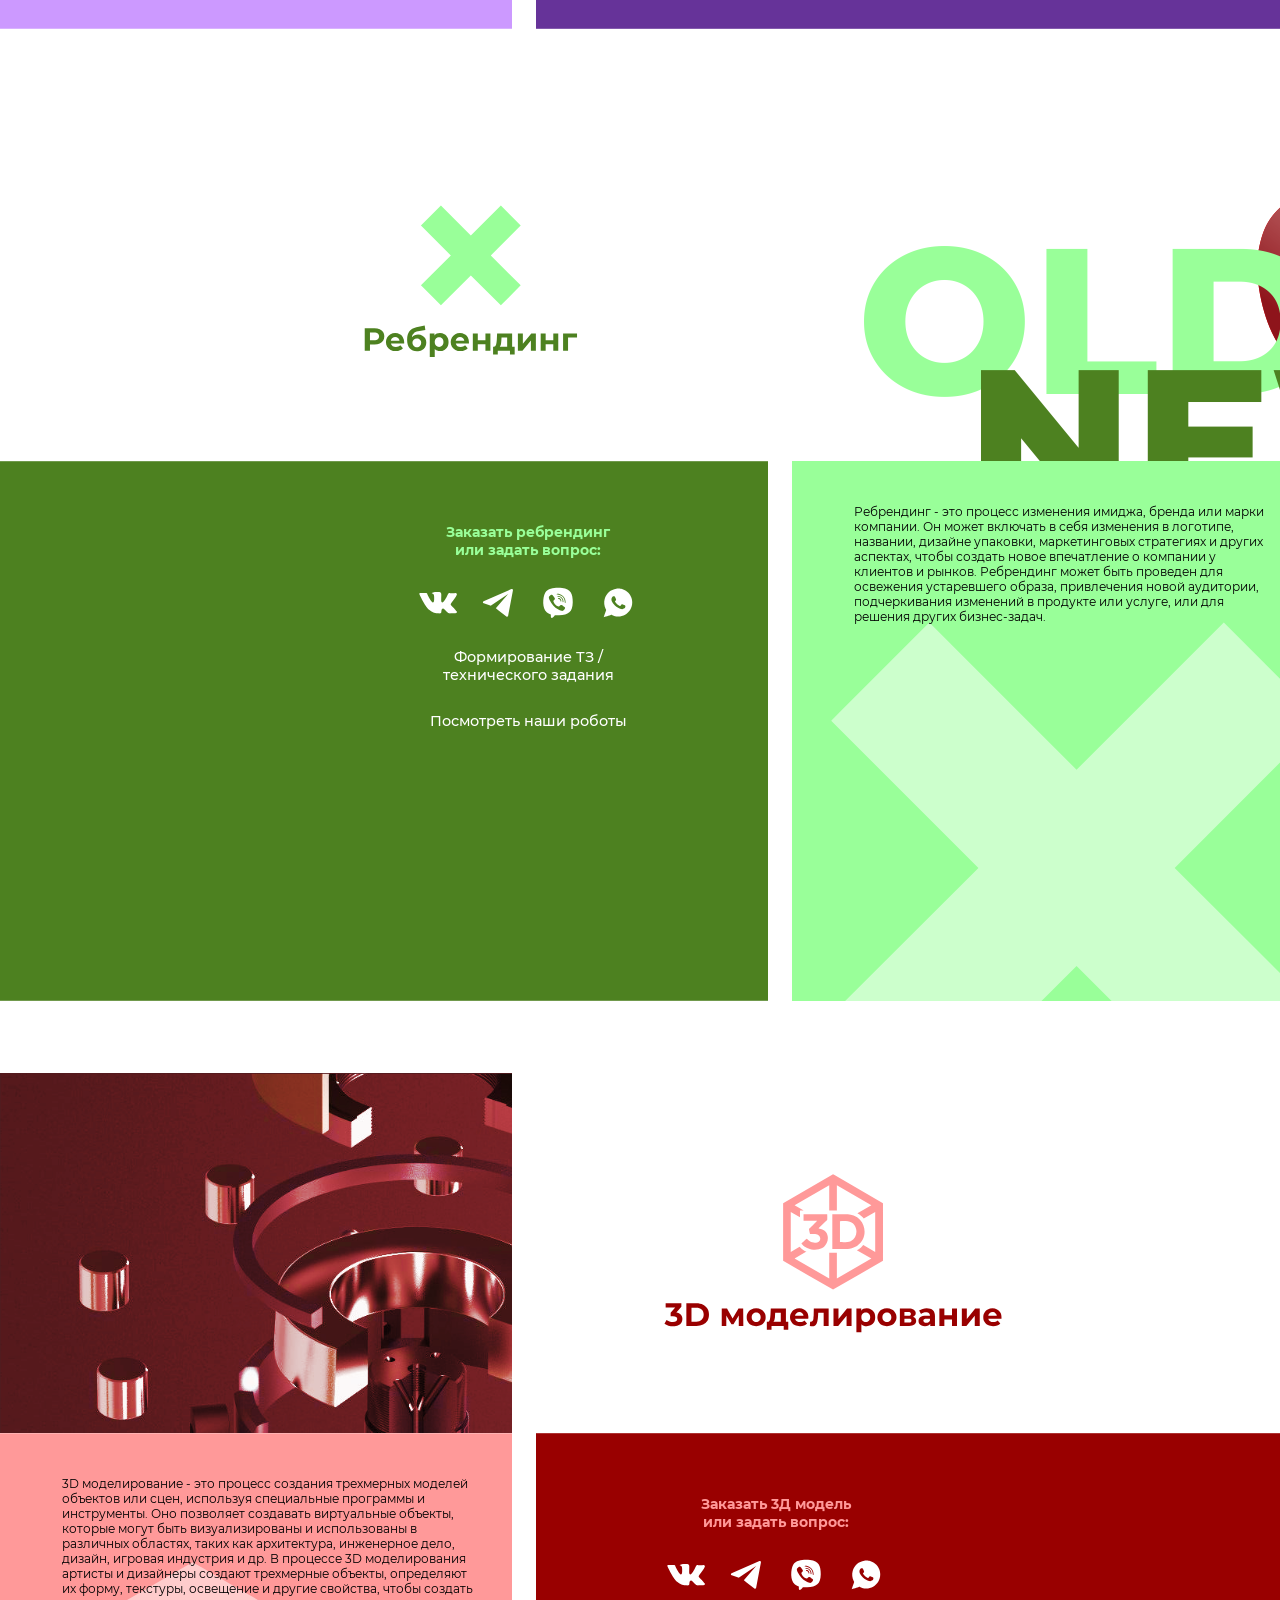
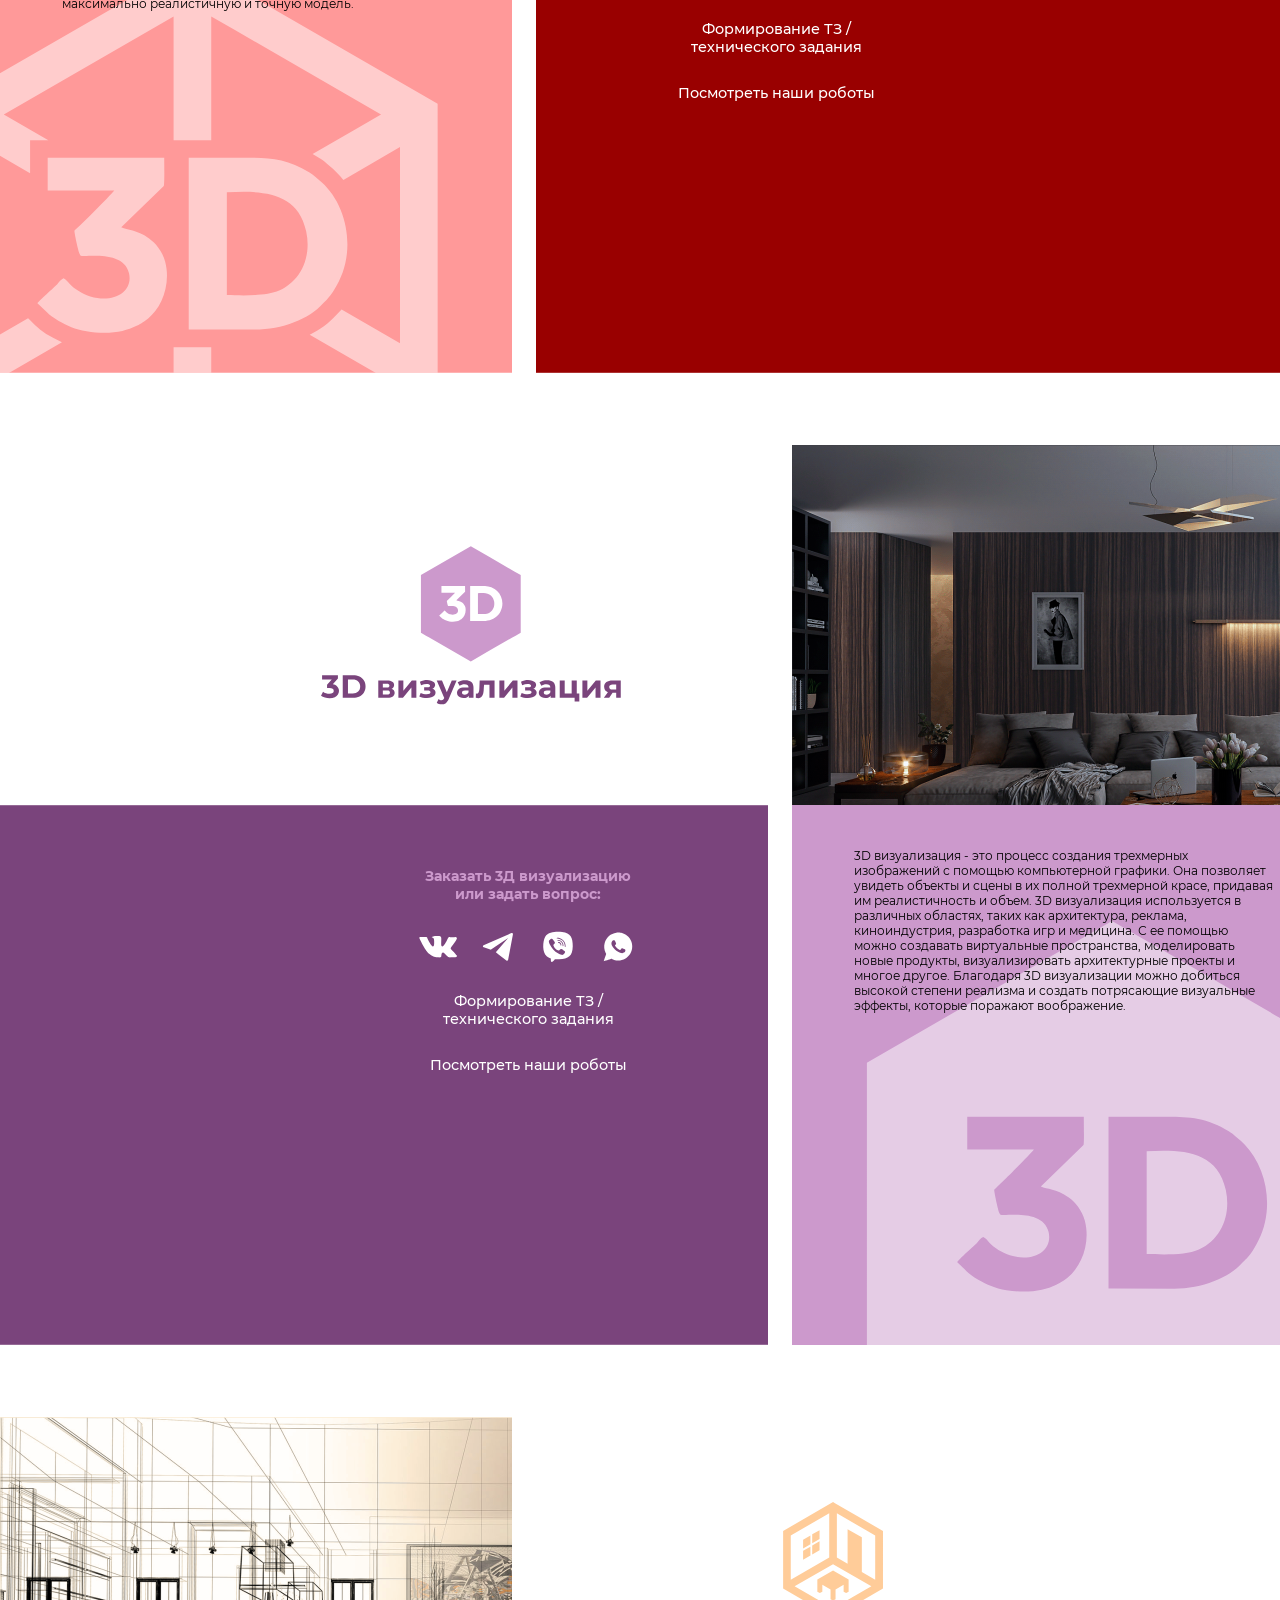
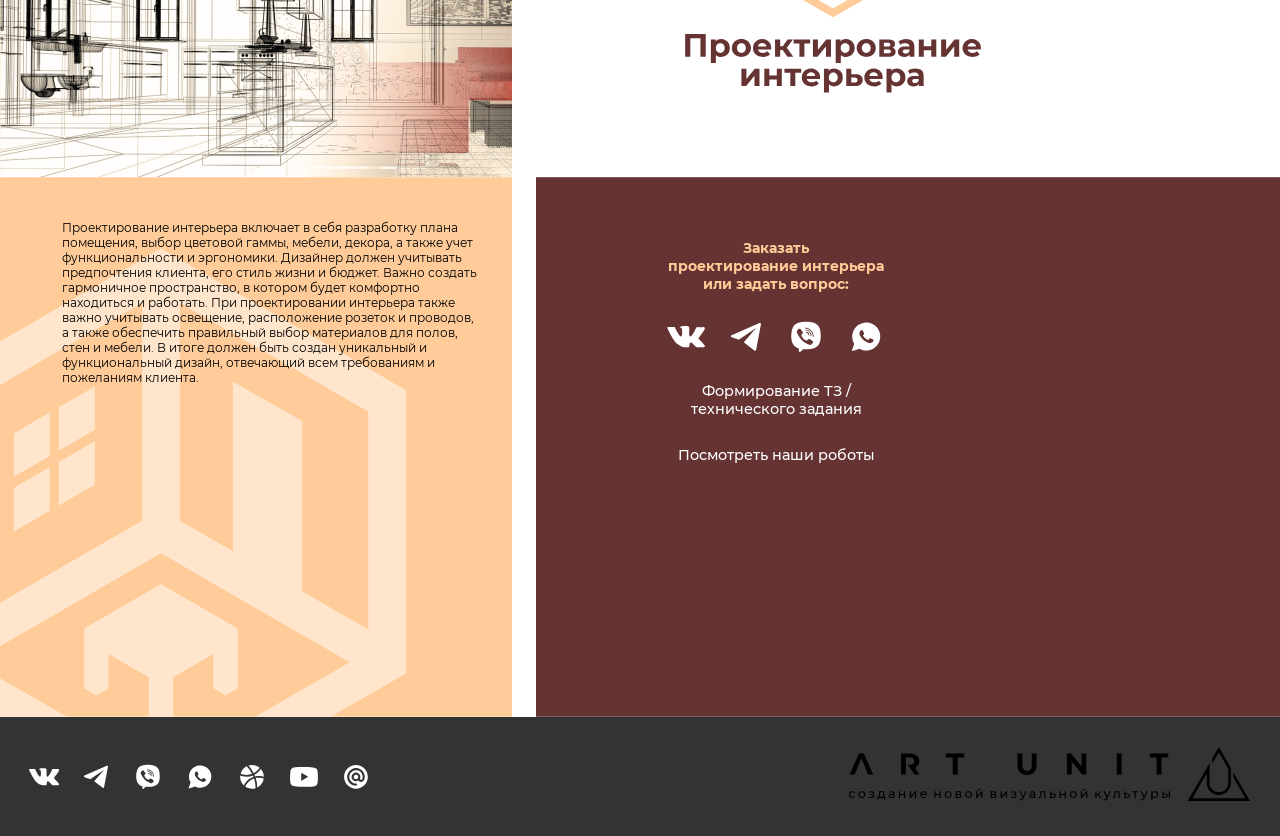
==== commit 8816c0f2: "fixed different resolution issues" ====
--- a/index.html
+++ b/index.html
@@ -260,7 +260,7 @@
         <div class="leftUp">
           <img src="./resources/imgs/videos.png">
         </div>
-        <div class="leftBottom">
+        <div class="leftBottom bg-pos-left">
           <div>
             <p>
               Для создания яркого контента или рекламы не обойтись без качественной анимации и разнообразных визуальных
@@ -278,10 +278,10 @@
         </div>
       </div>
       <div class="right flex-col">
-        <div class="rightUp">
+        <div class="rightUp pdng-left">
           <img src="./resources/svgs/videos/videosRightUp.svg">
         </div>
-        <div class="rightBottom">
+        <div class="rightBottom pdng-left">
           <div class="content flex-col">
             <div class="bottomTitle">
               <h3>Заказать видеоролик<br>или задать вопрос:</h3>
@@ -318,12 +318,50 @@
     </div>
 
     <!-- Animations -->
-    <div id="animations" class="section animations flex-row-reverse block">
+    <div id="animations" class="section animations flex-row block">
+      <div class="right flex-col">
+        <div class="rightUp pdng-right">
+          <img src="./resources/svgs/animations/animationsRightUp.svg">
+        </div>
+        <div class="rightBottom pdng-right">
+          <div class="content flex-col">
+            <div class="bottomTitle">
+              <h3>Заказать анимацию<br>или задать вопрос:</h3>
+            </div>
+            <div class="bottomLinks flex-row">
+              <a href="https://vk.com/artunitsev" target="_blank">
+                <div class="social vk"></div>
+              </a>
+              <a href="#">
+                <div class="social tele"></div>
+              </a>
+              <a href="#">
+                <div class="social viber"></div>
+              </a>
+              <a href="tel:+79785252620">
+                <div class="social whatsapp"></div>
+              </a>
+            </div>
+            <div class="bottomOrder">
+              <a href="">
+                <p>Формирование ТЗ /<br>технического задания</p>
+              </a>
+            </div>
+
+            <div class="ourProjects">
+              <a href="https://www.youtube.com/playlist?list=PLP9Ktw8Q6dD-6l5zV0Kr-_URlwKYv3KBf" target="_blank">
+                <p>Посмотреть наши роботы</p>
+              </a>
+            </div>
+          </div>
+        </div>
+
+      </div>
       <div class="left flex-col">
         <div class="leftUp">
           <img src="./resources/imgs/animations.png">
         </div>
-        <div class="leftBottom">
+        <div class="leftBottom bg-pos-right">
           <div>
             <p>
               Анимация - это искусство создания движущихся картинок с помощью последовательного показа изображений. Она
@@ -336,44 +374,6 @@
           </div>
         </div>
       </div>
-      <div class="right flex-col">
-        <div class="rightUp">
-          <img src="./resources/svgs/animations/animationsRightUp.svg">
-        </div>
-        <div class="rightBottom">
-          <div class="content flex-col">
-            <div class="bottomTitle">
-              <h3>Заказать анимацию<br>или задать вопрос:</h3>
-            </div>
-            <div class="bottomLinks flex-row">
-              <a href="https://vk.com/artunitsev" target="_blank">
-                <div class="social vk"></div>
-              </a>
-              <a href="#">
-                <div class="social tele"></div>
-              </a>
-              <a href="#">
-                <div class="social viber"></div>
-              </a>
-              <a href="tel:+79785252620">
-                <div class="social whatsapp"></div>
-              </a>
-            </div>
-            <div class="bottomOrder">
-              <a href="">
-                <p>Формирование ТЗ /<br>технического задания</p>
-              </a>
-            </div>
-
-            <div class="ourProjects">
-              <a href="https://www.youtube.com/playlist?list=PLP9Ktw8Q6dD-6l5zV0Kr-_URlwKYv3KBf" target="_blank">
-                <p>Посмотреть наши роботы</p>
-              </a>
-            </div>
-          </div>
-        </div>
-
-      </div>
     </div>
 
     <!-- Graphic design -->
@@ -382,7 +382,7 @@
         <div class="leftUp">
           <img src="./resources/imgs/graphicDesign.png">
         </div>
-        <div class="leftBottom">
+        <div class="leftBottom bg-pos-left">
           <div>
             <p>
               Графический дизайн - это искусство создания визуальных коммуникаций с помощью различных графических
@@ -397,10 +397,10 @@
         </div>
       </div>
       <div class="right flex-col">
-        <div class="rightUp">
+        <div class="rightUp pdng-left">
           <img src="./resources/svgs/graphicDesign/graphicDesignRightUp.svg">
         </div>
-        <div class="rightBottom">
+        <div class="rightBottom pdng-left">
           <div class="content flex-col">
             <div class="bottomTitle">
               <h3>Заказать<br>графический дизайн<br>или задать вопрос:</h3>
@@ -437,12 +437,50 @@
     </div>
 
     <!-- Branding -->
-    <div id="branding" class="section branding flex-row-reverse block">
+    <div id="branding" class="section branding flex-row block">
+      <div class="right flex-col">
+        <div class="rightUp pdng-right">
+          <img src="./resources/svgs/branding/brandingRightUp.svg">
+        </div>
+        <div class="rightBottom pdng-right">
+          <div class="content flex-col">
+            <div class="bottomTitle">
+              <h3>Заказать<br>фирменный стиль<br>или задать вопрос:</h3>
+            </div>
+            <div class="bottomLinks flex-row">
+              <a href="">
+                <div class="social vk"></div>
+              </a>
+              <a href="">
+                <div class="social tele"></div>
+              </a>
+              <a href="">
+                <div class="social viber"></div>
+              </a>
+              <a href="">
+                <div class="social whatsapp"></div>
+              </a>
+            </div>
+            <div class="bottomOrder">
+              <a href="">
+                <p>Формирование ТЗ /<br>технического задания</p>
+              </a>
+            </div>
+
+            <div class="ourProjects">
+              <a href="https://vk.com/album-138943289_301769849" target="_blank">
+                <p>Посмотреть наши роботы</p>
+              </a>
+            </div>
+          </div>
+        </div>
+
+      </div>
       <div class="left flex-col">
         <div class="leftUp">
           <img src="./resources/imgs/branding.png">
         </div>
-        <div class="leftBottom">
+        <div class="leftBottom bg-pos-right">
           <div>
             <p>
               Фирменный стиль - это комплекс элементов, которые формируют узнаваемый облик бренда. Он включает в себя
@@ -455,44 +493,6 @@
           </div>
         </div>
       </div>
-      <div class="right flex-col">
-        <div class="rightUp">
-          <img src="./resources/svgs/branding/brandingRightUp.svg">
-        </div>
-        <div class="rightBottom">
-          <div class="content flex-col">
-            <div class="bottomTitle">
-              <h3>Заказать<br>фирменный стиль<br>или задать вопрос:</h3>
-            </div>
-            <div class="bottomLinks flex-row">
-              <a href="">
-                <div class="social vk"></div>
-              </a>
-              <a href="">
-                <div class="social tele"></div>
-              </a>
-              <a href="">
-                <div class="social viber"></div>
-              </a>
-              <a href="">
-                <div class="social whatsapp"></div>
-              </a>
-            </div>
-            <div class="bottomOrder">
-              <a href="">
-                <p>Формирование ТЗ /<br>технического задания</p>
-              </a>
-            </div>
-
-            <div class="ourProjects">
-              <a href="https://vk.com/album-138943289_301769849" target="_blank">
-                <p>Посмотреть наши роботы</p>
-              </a>
-            </div>
-          </div>
-        </div>
-
-      </div>
     </div>
 
     <!-- Logo design -->
@@ -501,7 +501,7 @@
         <div class="leftUp">
           <img src="./resources/imgs/logoDesign.png">
         </div>
-        <div class="leftBottom">
+        <div class="leftBottom bg-pos-left">
           <div>
             <p>
               Разработка логотипа - это процесс создания уникального графического символа или изображения,
@@ -516,10 +516,10 @@
         </div>
       </div>
       <div class="right flex-col">
-        <div class="rightUp">
+        <div class="rightUp pdng-left">
           <img src="./resources/svgs/logoDesign/logoDesignRightUp.svg">
         </div>
-        <div class="rightBottom">
+        <div class="rightBottom pdng-left">
           <div class="content flex-col">
             <div class="bottomTitle">
               <h3>Заказать логотип<br>или задать вопрос:</h3>
@@ -556,12 +556,50 @@
     </div>
 
     <!-- Rebranding -->
-    <div id="rebranding" class="section rebranding flex-row-reverse block">
+    <div id="rebranding" class="section rebranding flex-row block">
+      <div class="right flex-col">
+        <div class="rightUp pdng-right">
+          <img src="./resources/svgs/rebranding/rebrandingRightUp.svg">
+        </div>
+        <div class="rightBottom pdng-right">
+          <div class="content flex-col">
+            <div class="bottomTitle">
+              <h3>Заказать ребрендинг<br>или задать вопрос:</h3>
+            </div>
+            <div class="bottomLinks flex-row">
+              <a href="">
+                <div class="social vk"></div>
+              </a>
+              <a href="">
+                <div class="social tele"></div>
+              </a>
+              <a href="">
+                <div class="social viber"></div>
+              </a>
+              <a href="">
+                <div class="social whatsapp"></div>
+              </a>
+            </div>
+            <div class="bottomOrder">
+              <a href="">
+                <p>Формирование ТЗ /<br>технического задания</p>
+              </a>
+            </div>
+
+            <div class="ourProjects">
+              <a href="https://vk.com/album-138943289_301769886" target="_blank">
+                <p>Посмотреть наши роботы</p>
+              </a>
+            </div>
+          </div>
+        </div>
+
+      </div>
       <div class="left flex-col">
         <div class="leftUp">
           <img src="./resources/imgs/rebranding.png">
         </div>
-        <div class="leftBottom">
+        <div class="leftBottom bg-pos-right">
           <div>
             <p>
               Ребрендинг - это процесс изменения имиджа, бренда или марки компании. Он может включать в себя изменения в
@@ -573,44 +611,6 @@
           </div>
         </div>
       </div>
-      <div class="right flex-col">
-        <div class="rightUp">
-          <img src="./resources/svgs/rebranding/rebrandingRightUp.svg">
-        </div>
-        <div class="rightBottom">
-          <div class="content flex-col">
-            <div class="bottomTitle">
-              <h3>Заказать ребрендинг<br>или задать вопрос:</h3>
-            </div>
-            <div class="bottomLinks flex-row">
-              <a href="">
-                <div class="social vk"></div>
-              </a>
-              <a href="">
-                <div class="social tele"></div>
-              </a>
-              <a href="">
-                <div class="social viber"></div>
-              </a>
-              <a href="">
-                <div class="social whatsapp"></div>
-              </a>
-            </div>
-            <div class="bottomOrder">
-              <a href="">
-                <p>Формирование ТЗ /<br>технического задания</p>
-              </a>
-            </div>
-
-            <div class="ourProjects">
-              <a href="https://vk.com/album-138943289_301769886" target="_blank">
-                <p>Посмотреть наши роботы</p>
-              </a>
-            </div>
-          </div>
-        </div>
-
-      </div>
     </div>
 
     <!-- 3D modelling -->
@@ -619,7 +619,7 @@
         <div class="leftUp">
           <img src="./resources/imgs/3dModelling.png">
         </div>
-        <div class="leftBottom">
+        <div class="leftBottom bg-pos-left">
           <div>
             <p>
               3D моделирование - это процесс создания трехмерных моделей объектов или сцен, используя специальные
@@ -632,10 +632,10 @@
         </div>
       </div>
       <div class="right flex-col">
-        <div class="rightUp">
+        <div class="rightUp pdng-left">
           <img src="./resources/svgs/3dModelling/3dModellingRightUp.svg">
         </div>
-        <div class="rightBottom">
+        <div class="rightBottom pdng-left">
           <div class="content flex-col">
             <div class="bottomTitle">
               <h3>Заказать 3Д модель<br>или задать вопрос:</h3>
@@ -672,12 +672,50 @@
     </div>
 
     <!-- 3D visualising-->
-    <div id="visualising" class="section visualising flex-row-reverse block">
+    <div id="visualising" class="section visualising flex-row block">
+      <div class="right flex-col">
+        <div class="rightUp pdng-right">
+          <img src="./resources/svgs/3dVisualising/3dVisualisingRightUp.svg">
+        </div>
+        <div class="rightBottom pdng-right">
+          <div class="content flex-col">
+            <div class="bottomTitle">
+              <h3>Заказать 3Д визуализацию<br>или задать вопрос:</h3>
+            </div>
+            <div class="bottomLinks flex-row">
+              <a href="">
+                <div class="social vk"></div>
+              </a>
+              <a href="">
+                <div class="social tele"></div>
+              </a>
+              <a href="">
+                <div class="social viber"></div>
+              </a>
+              <a href="">
+                <div class="social whatsapp"></div>
+              </a>
+            </div>
+            <div class="bottomOrder">
+              <a href="">
+                <p>Формирование ТЗ /<br>технического задания</p>
+              </a>
+            </div>
+
+            <div class="ourProjects">
+              <a href="https://www.youtube.com/playlist?list=PLP9Ktw8Q6dD9mTrqpHBQCJgkdK2Wot-IL" target="_blank">
+                <p>Посмотреть наши роботы</p>
+              </a>
+            </div>
+          </div>
+        </div>
+
+      </div>
       <div class="left flex-col">
         <div class="leftUp">
           <img src="./resources/imgs/3dVisualising.png">
         </div>
-        <div class="leftBottom">
+        <div class="leftBottom bg-pos-right">
           <div>
             <p>
               3D визуализация - это процесс создания трехмерных изображений с помощью компьютерной графики. Она
@@ -690,44 +728,6 @@
           </div>
         </div>
       </div>
-      <div class="right flex-col">
-        <div class="rightUp">
-          <img src="./resources/svgs/3dVisualising/3dVisualisingRightUp.svg">
-        </div>
-        <div class="rightBottom">
-          <div class="content flex-col">
-            <div class="bottomTitle">
-              <h3>Заказать 3Д визуализацию<br>или задать вопрос:</h3>
-            </div>
-            <div class="bottomLinks flex-row">
-              <a href="">
-                <div class="social vk"></div>
-              </a>
-              <a href="">
-                <div class="social tele"></div>
-              </a>
-              <a href="">
-                <div class="social viber"></div>
-              </a>
-              <a href="">
-                <div class="social whatsapp"></div>
-              </a>
-            </div>
-            <div class="bottomOrder">
-              <a href="">
-                <p>Формирование ТЗ /<br>технического задания</p>
-              </a>
-            </div>
-
-            <div class="ourProjects">
-              <a href="https://www.youtube.com/playlist?list=PLP9Ktw8Q6dD9mTrqpHBQCJgkdK2Wot-IL" target="_blank">
-                <p>Посмотреть наши роботы</p>
-              </a>
-            </div>
-          </div>
-        </div>
-
-      </div>
     </div>
 
     <!-- Project design -->
@@ -736,7 +736,7 @@
         <div class="leftUp">
           <img src="./resources/imgs/projectDesign.png">
         </div>
-        <div class="leftBottom">
+        <div class="leftBottom bg-pos-left">
           <div>
             <p>
               Проектирование интерьера включает в себя разработку плана помещения, выбор цветовой гаммы, мебели, декора,
@@ -750,10 +750,10 @@
         </div>
       </div>
       <div class="right flex-col">
-        <div class="rightUp">
+        <div class="rightUp pdng-left">
           <img src="./resources/svgs/projectDesign/projectDesignRightUp.svg">
         </div>
-        <div class="rightBottom">
+        <div class="rightBottom pdng-left">
           <div class="content flex-col">
             <div class="bottomTitle">
               <h3>Заказать<br>проектирование интерьера<br>или задать вопрос:</h3>
--- a/resources/css/style.css
+++ b/resources/css/style.css
@@ -107,21 +107,43 @@
     flex-direction: row;
 }
 
-.flex-row-reverse {
-    display: flex;
-    flex-direction: row-reverse;
-}
+.bg-pos-left {
+    background-position: left;
+}
+
+.bg-pos-right {
+    background-position: right;
+}
+
+.pdng-left {
+    padding-left: 4rem;
+    justify-content: left;
+}
+
+.pdng-right {
+    padding-right: 4rem;
+    justify-content: right;
+}
+
+
+
+
+
+
+
+
+
 
 
 
 
 
 /* Main container */
-/*
+
 .main-container {
-    scroll-snap-type: mandatory;
-}
-*/
+    width: 100%;
+}
+
 
 
 
@@ -129,8 +151,10 @@
 
 .block {
     display: flex;
+    overflow: hidden;
     flex-wrap: nowrap;
     height: 100vh;
+    width: 100%;
     padding-top: 6rem;
     column-gap: 2rem;
     background-color: white;
@@ -149,19 +173,19 @@
 }
 
 .leftUp {
-    height: 24rem;
-    display: flex;
-    justify-content: center;
-    align-items: center;
+    height: 40%;
+    overflow: hidden;
 }
 
 .leftUp img {
     display: flex;
     width: 100%;
+    height: fit-content;
 }
 
 .leftBottom {
-    height: 100%;
+    display: flex;
+    height: 60%;
     width: 100%;
     background-repeat: no-repeat;
     background-size: cover;
@@ -182,19 +206,19 @@
 }
 
 .rightUp {
-    height: 24rem;
+    display: flex;
+    height: 40%;
+    align-items: center;
 }
 
 .rightUp img {
     height: 100%;
-    padding: 0 2rem;
-    width: 100%;
 }
 
 .rightBottom {
     display: flex;
     width: 100%;
-    height: 100%;
+    height: 60%;
     background-repeat: no-repeat;
     background-size: cover;
 }
@@ -203,7 +227,7 @@
     align-items: center;
     width: fit-content;
     font-weight: 600;
-    padding: 4rem 10rem;
+    padding: 4rem 6rem;
 }
 
 .rightBottom a {
@@ -361,7 +385,7 @@
 }
 
 nav .projectDesign:hover, .dropdown-content a:hover .projectDesign {
-    background-image: url("../svgs/services/projectDesign.svg");
+    background-image: url("../svgs/services/projectDesignHover.svg");
 }
 
 
@@ -394,11 +418,13 @@
 /* Header */
 
 header {
-    width: fit-content;
+    width: 100%;
+    overflow: hidden;
 }
 
 header img {
     height: 100%;
+    width: fit-content;
 }
 
 
@@ -603,10 +629,6 @@
     background-image: url(./../svgs/videos/videosRightBottom.svg);
 }
 
-.videos .rightBottom {
-    justify-content: start;
-}
-
 .videos .rightBottom h3 {
     color: #91c9ff;
 }
@@ -636,10 +658,6 @@
     background-image: url(./../svgs/animations/animationsRightbottom.svg);
 }
 
-.animations .rightBottom {
-    justify-content: end;
-}
-
 .animations .rightBottom h3 {
     color: #ffcccc;
 }
@@ -665,10 +683,6 @@
     background-image: url(./../svgs/graphicDesign/graphicDesignRightBottom.svg);
 }
 
-.graphicDesign .rightBottom {
-    justify-content: start;
-}
-
 .graphicDesign .rightBottom h3 {
     color: #99cccc;
 }
@@ -698,10 +712,6 @@
     background-image: url(./../svgs/branding/brandingRightBottom.svg);
 }
 
-.branding .rightBottom {
-    justify-content: end;
-}
-
 .branding .rightBottom h3 {
     color: #ff9933;
 }
@@ -727,10 +737,6 @@
     background-image: url(./../svgs/logoDesign/logoDesignRightBottom.svg);
 }
 
-.logoDesign .rightBottom {
-    justify-content: start;
-}
-
 .logoDesign .rightBottom h3 {
     color: #cc99ff;
 }
@@ -760,10 +766,6 @@
     background-image: url(./../svgs/rebranding/rebrandingRightBottom.svg);
 }
 
-.rebranding .rightBottom {
-    justify-content: end;
-}
-
 .rebranding .rightBottom h3 {
     color: #99ff99;
 }
@@ -789,10 +791,6 @@
     background-image: url(./../svgs/3dModelling/3dModellingRightBottom.svg);
 }
 
-.modelling .rightBottom {
-    justify-content: start;
-}
-
 .modelling .rightBottom h3 {
     color: #ff9999;
 }
@@ -822,10 +820,6 @@
     background-image: url(./../svgs/3dVisualising/3dVisualisingRightBottom.svg);
 }
 
-.visualising .rightBottom {
-    justify-content: end;
-}
-
 .visualising .rightBottom h3 {
     color: #cc99cc;
 }
@@ -849,10 +843,6 @@
     color: white;
     text-align: center;
     background-image: url(./../svgs/projectDesign/projectDesignRightBottom.svg);
-}
-
-.projectDesign .rightBottom {
-    justify-content: start;
 }
 
 .projectDesign .rightBottom h3 {
@@ -919,6 +909,11 @@
     html {
         font-size: 14px;
     }
+
+    .leftUp img {
+        height: fit-content;
+        width: min-content;
+    }
 }
 
 @media only screen and (max-width: 1280px) {
@@ -927,6 +922,32 @@
     }
 }
 
+
+/* Tablet pro */
+@media only screen and (max-width: 1024px) and (max-height: 1440px) {
+    html {
+        font-size: 12px;
+    }
+
+    .rightUp img {
+        height: 60%;
+    }
+
+    .leftUp img {
+        height: 100%;
+    }
+
+    #navbar {
+        display: none;
+    }
+}
+
+
+
+
+
+/* Tablet */
+
 @media only screen and (max-width: 820px) {
     html {
         font-size: 10px;
@@ -941,8 +962,16 @@
     }
 
     .block {
-        height: 100%;
+        height: fit-content;
         flex-wrap: wrap;
+    }
+
+    .pdng-left {
+        padding: 0;
+    }
+
+    .pdng-right {
+        padding: 0;
     }
 
     .top img {
@@ -963,8 +992,14 @@
         width: 100%;
     }
 
-    .rightUp {
-        padding: 0 4rem;
+    .rightUp img {
+        height: 82%;
+    }
+
+    .rightBottom .content {
+        display: flex;
+        align-self: start;
+        justify-content: end;
     }
 
     footer {
@@ -974,3 +1009,18 @@
     }
 }
 
+
+
+/* Mobile */
+
+@media only screen and (max-width: 600px) {
+    .rightBottom .pdng-left {
+        padding: 0;
+        justify-content: center;
+    }
+
+    .rightBottom .pdng-right {
+        padding: 0;
+        justify-content: center;
+    }
+}
